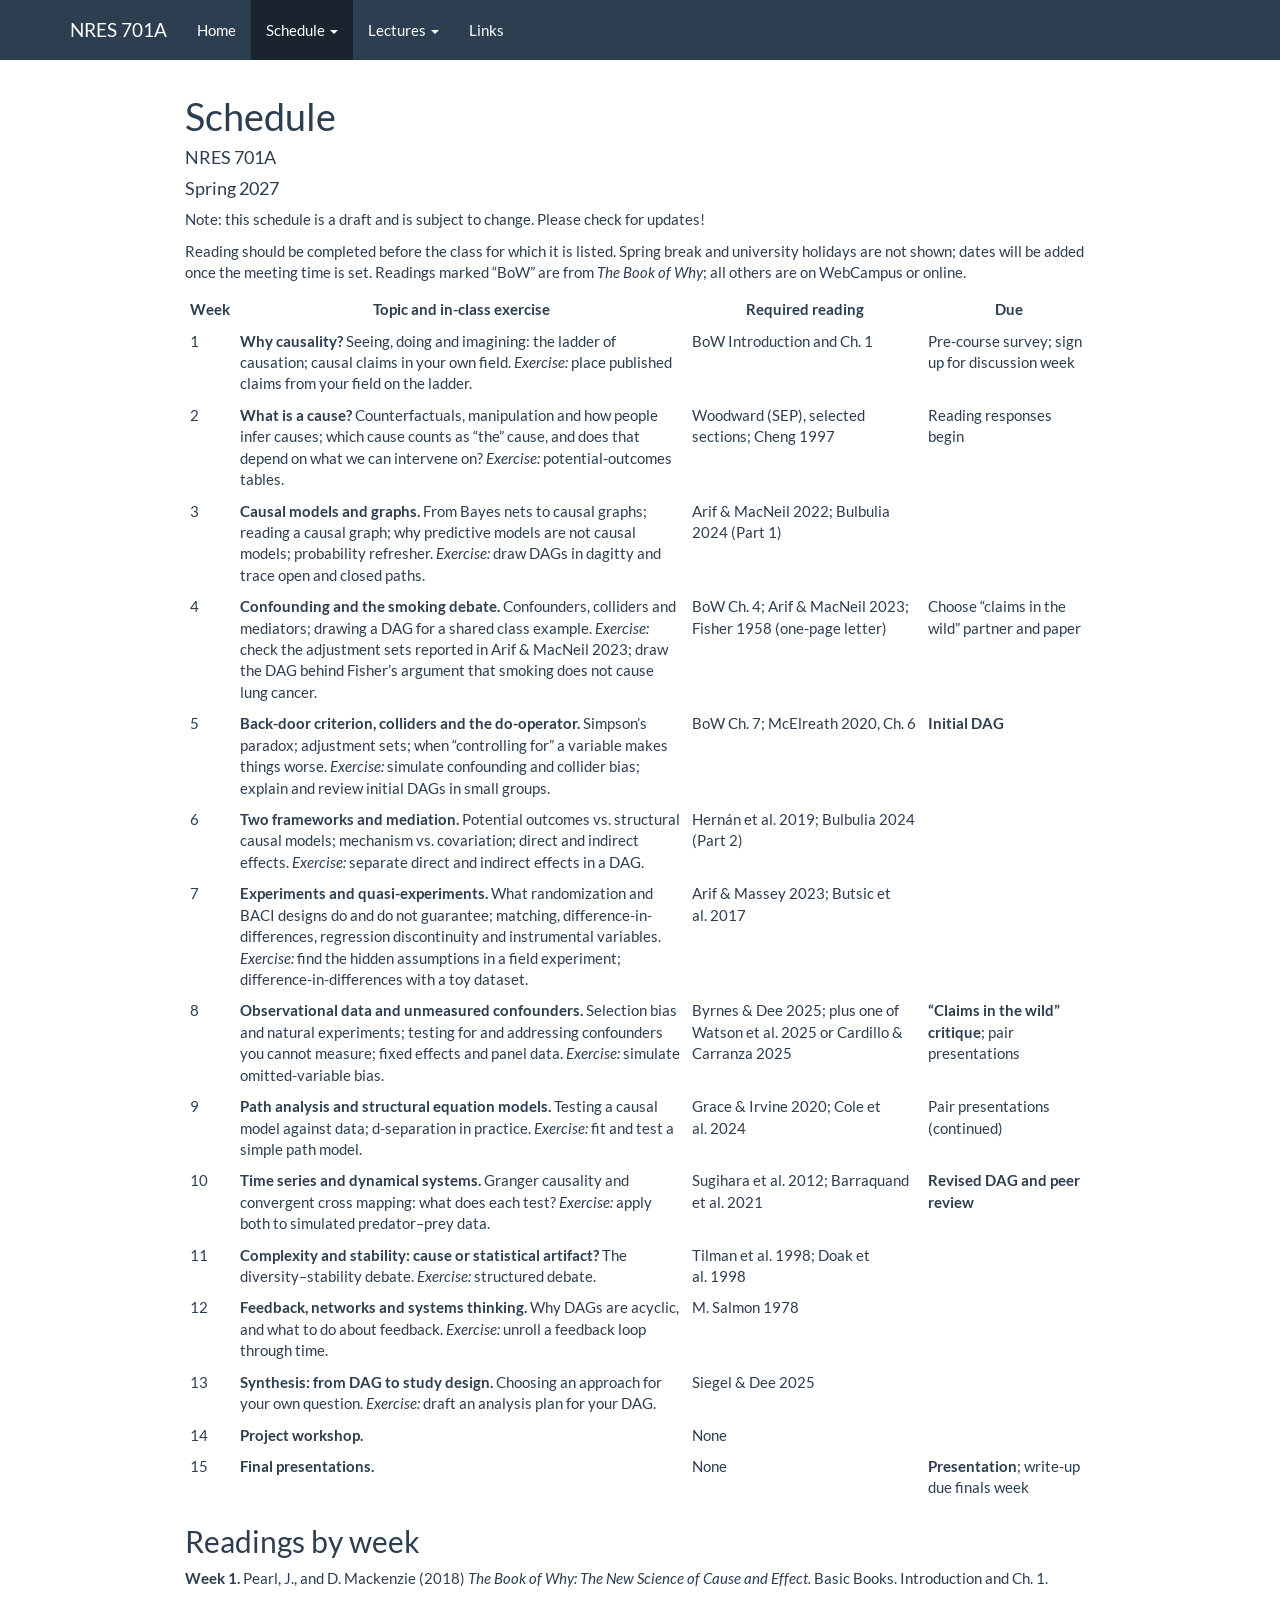
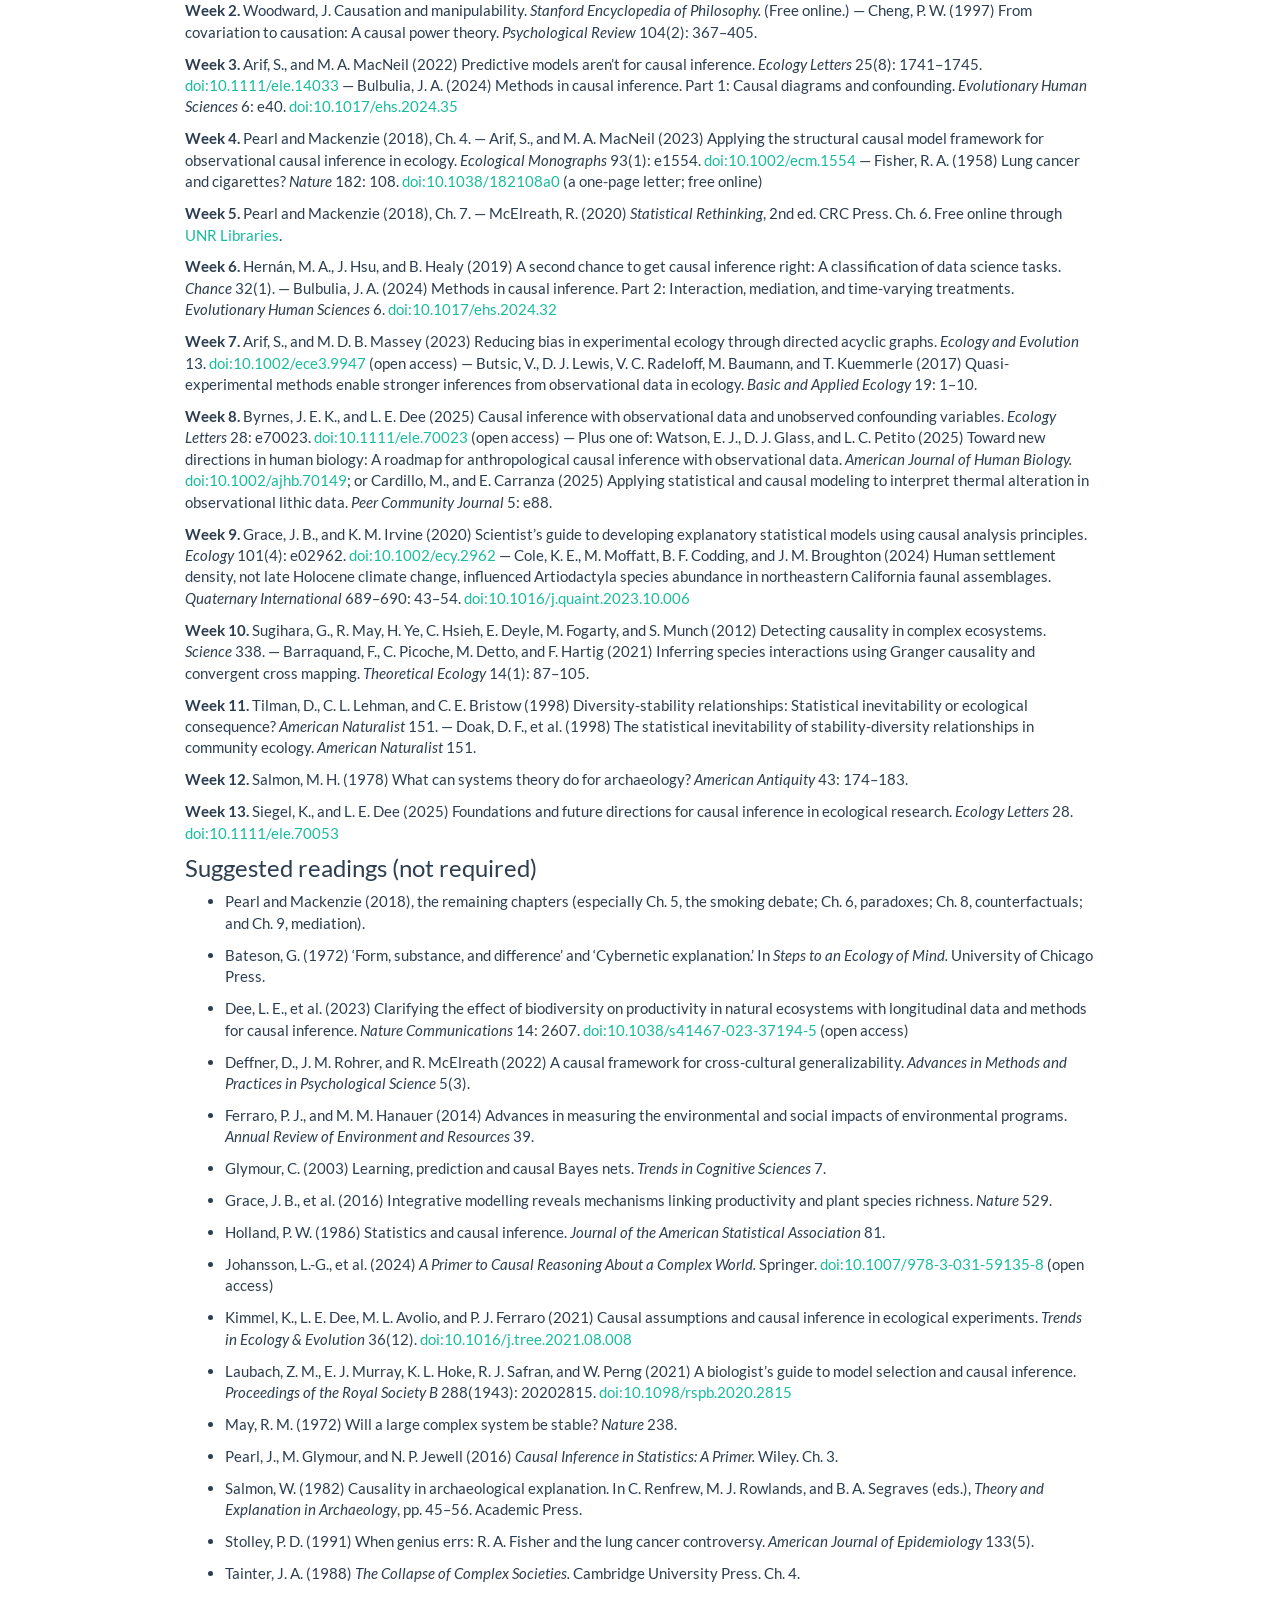
==== docs/schedule.html @ ac0d2785 "Add first version of the NRES 701A course website R Markdown site in docs/ modeled on NRES 746: syll" ====
<!DOCTYPE html>

<html>

<head>

<meta charset="utf-8" />
<meta name="generator" content="pandoc" />
<meta http-equiv="X-UA-Compatible" content="IE=EDGE" />


<meta name="author" content="NRES 701A" />


<title>Schedule</title>

<script src="site_libs/header-attrs-2.29/header-attrs.js"></script>
<script src="site_libs/jquery-3.6.0/jquery-3.6.0.min.js"></script>
<meta name="viewport" content="width=device-width, initial-scale=1" />
<link href="site_libs/bootstrap-3.3.5/css/flatly.min.css" rel="stylesheet" />
<script src="site_libs/bootstrap-3.3.5/js/bootstrap.min.js"></script>
<script src="site_libs/bootstrap-3.3.5/shim/html5shiv.min.js"></script>
<script src="site_libs/bootstrap-3.3.5/shim/respond.min.js"></script>
<style>h1 {font-size: 34px;}
       h1.title {font-size: 38px;}
       h2 {font-size: 30px;}
       h3 {font-size: 24px;}
       h4 {font-size: 18px;}
       h5 {font-size: 16px;}
       h6 {font-size: 12px;}
       code {color: inherit; background-color: rgba(0, 0, 0, 0.04);}
       pre:not([class]) { background-color: white }</style>
<script src="site_libs/navigation-1.1/tabsets.js"></script>
<link href="site_libs/highlightjs-9.12.0/default.css" rel="stylesheet" />
<script src="site_libs/highlightjs-9.12.0/highlight.js"></script>

<style type="text/css">
  code{white-space: pre-wrap;}
  span.smallcaps{font-variant: small-caps;}
  span.underline{text-decoration: underline;}
  div.column{display: inline-block; vertical-align: top; width: 50%;}
  div.hanging-indent{margin-left: 1.5em; text-indent: -1.5em;}
  ul.task-list{list-style: none;}
    </style>

<style type="text/css">code{white-space: pre;}</style>
<script type="text/javascript">
if (window.hljs) {
  hljs.configure({languages: []});
  hljs.initHighlightingOnLoad();
  if (document.readyState && document.readyState === "complete") {
    window.setTimeout(function() { hljs.initHighlighting(); }, 0);
  }
}
</script>






<link rel="stylesheet" href="styles.css" type="text/css" />



<style type = "text/css">
.main-container {
  max-width: 940px;
  margin-left: auto;
  margin-right: auto;
}
img {
  max-width:100%;
}
.tabbed-pane {
  padding-top: 12px;
}
.html-widget {
  margin-bottom: 20px;
}
button.code-folding-btn:focus {
  outline: none;
}
summary {
  display: list-item;
}
details > summary > p:only-child {
  display: inline;
}
pre code {
  padding: 0;
}
</style>


<style type="text/css">
.dropdown-submenu {
  position: relative;
}
.dropdown-submenu>.dropdown-menu {
  top: 0;
  left: 100%;
  margin-top: -6px;
  margin-left: -1px;
  border-radius: 0 6px 6px 6px;
}
.dropdown-submenu:hover>.dropdown-menu {
  display: block;
}
.dropdown-submenu>a:after {
  display: block;
  content: " ";
  float: right;
  width: 0;
  height: 0;
  border-color: transparent;
  border-style: solid;
  border-width: 5px 0 5px 5px;
  border-left-color: #cccccc;
  margin-top: 5px;
  margin-right: -10px;
}
.dropdown-submenu:hover>a:after {
  border-left-color: #adb5bd;
}
.dropdown-submenu.pull-left {
  float: none;
}
.dropdown-submenu.pull-left>.dropdown-menu {
  left: -100%;
  margin-left: 10px;
  border-radius: 6px 0 6px 6px;
}
</style>

<script type="text/javascript">
// manage active state of menu based on current page
$(document).ready(function () {
  // active menu anchor
  href = window.location.pathname
  href = href.substr(href.lastIndexOf('/') + 1)
  if (href === "")
    href = "index.html";
  var menuAnchor = $('a[href="' + href + '"]');

  // mark the anchor link active (and if it's in a dropdown, also mark that active)
  var dropdown = menuAnchor.closest('li.dropdown');
  if (window.bootstrap) { // Bootstrap 4+
    menuAnchor.addClass('active');
    dropdown.find('> .dropdown-toggle').addClass('active');
  } else { // Bootstrap 3
    menuAnchor.parent().addClass('active');
    dropdown.addClass('active');
  }

  // Navbar adjustments
  var navHeight = $(".navbar").first().height() + 15;
  var style = document.createElement('style');
  var pt = "padding-top: " + navHeight + "px; ";
  var mt = "margin-top: -" + navHeight + "px; ";
  var css = "";
  // offset scroll position for anchor links (for fixed navbar)
  for (var i = 1; i <= 6; i++) {
    css += ".section h" + i + "{ " + pt + mt + "}\n";
  }
  style.innerHTML = "body {" + pt + "padding-bottom: 40px; }\n" + css;
  document.head.appendChild(style);
});
</script>

<!-- tabsets -->

<style type="text/css">
.tabset-dropdown > .nav-tabs {
  display: inline-table;
  max-height: 500px;
  min-height: 44px;
  overflow-y: auto;
  border: 1px solid #ddd;
  border-radius: 4px;
}

.tabset-dropdown > .nav-tabs > li.active:before, .tabset-dropdown > .nav-tabs.nav-tabs-open:before {
  content: "\e259";
  font-family: 'Glyphicons Halflings';
  display: inline-block;
  padding: 10px;
  border-right: 1px solid #ddd;
}

.tabset-dropdown > .nav-tabs.nav-tabs-open > li.active:before {
  content: "\e258";
  font-family: 'Glyphicons Halflings';
  border: none;
}

.tabset-dropdown > .nav-tabs > li.active {
  display: block;
}

.tabset-dropdown > .nav-tabs > li > a,
.tabset-dropdown > .nav-tabs > li > a:focus,
.tabset-dropdown > .nav-tabs > li > a:hover {
  border: none;
  display: inline-block;
  border-radius: 4px;
  background-color: transparent;
}

.tabset-dropdown > .nav-tabs.nav-tabs-open > li {
  display: block;
  float: none;
}

.tabset-dropdown > .nav-tabs > li {
  display: none;
}
</style>

<!-- code folding -->




</head>

<body>


<div class="container-fluid main-container">




<div class="navbar navbar-default  navbar-fixed-top" role="navigation">
  <div class="container">
    <div class="navbar-header">
      <button type="button" class="navbar-toggle collapsed" data-toggle="collapse" data-bs-toggle="collapse" data-target="#navbar" data-bs-target="#navbar">
        <span class="icon-bar"></span>
        <span class="icon-bar"></span>
        <span class="icon-bar"></span>
      </button>
      <a class="navbar-brand" href="index.html">NRES 701A</a>
    </div>
    <div id="navbar" class="navbar-collapse collapse">
      <ul class="nav navbar-nav">
        <li>
  <a href="index.html">Home</a>
</li>
<li class="dropdown">
  <a href="#" class="dropdown-toggle" data-toggle="dropdown" role="button" data-bs-toggle="dropdown" aria-expanded="false">
    Schedule
     
    <span class="caret"></span>
  </a>
  <ul class="dropdown-menu" role="menu">
    <li>
      <a href="schedule.html">Course Schedule</a>
    </li>
    <li>
      <a href="Syllabus.pdf">Syllabus (PDF)</a>
    </li>
  </ul>
</li>
<li class="dropdown">
  <a href="#" class="dropdown-toggle" data-toggle="dropdown" role="button" data-bs-toggle="dropdown" aria-expanded="false">
    Lectures
     
    <span class="caret"></span>
  </a>
  <ul class="dropdown-menu" role="menu">
    <li>
      <a href="lectures.html#week1">Week 1: Why causality?</a>
    </li>
    <li>
      <a href="lectures.html#week2">Week 2: What is a cause?</a>
    </li>
    <li>
      <a href="lectures.html#week3">Week 3: Causal models and graphs</a>
    </li>
    <li>
      <a href="lectures.html#week4">Week 4: Confounding and the smoking debate</a>
    </li>
    <li>
      <a href="lectures.html#week5">Week 5: Back-door criterion, colliders and the do-operator</a>
    </li>
    <li>
      <a href="lectures.html#week6">Week 6: Two frameworks and mediation</a>
    </li>
    <li>
      <a href="lectures.html#week7">Week 7: Experiments and quasi-experiments</a>
    </li>
    <li>
      <a href="lectures.html#week8">Week 8: Observational data and unmeasured confounders</a>
    </li>
    <li>
      <a href="lectures.html#week9">Week 9: Path analysis and structural equation models</a>
    </li>
    <li>
      <a href="lectures.html#week10">Week 10: Time series and dynamical systems</a>
    </li>
    <li>
      <a href="lectures.html#week11">Week 11: Complexity and stability</a>
    </li>
    <li>
      <a href="lectures.html#week12">Week 12: Feedback, networks and systems thinking</a>
    </li>
    <li>
      <a href="lectures.html#week13">Week 13: Synthesis: from DAG to study design</a>
    </li>
  </ul>
</li>
<li>
  <a href="Links.html">Links</a>
</li>
      </ul>
      <ul class="nav navbar-nav navbar-right">
        
      </ul>
    </div><!--/.nav-collapse -->
  </div><!--/.container -->
</div><!--/.navbar -->

<div id="header">



<h1 class="title toc-ignore">Schedule</h1>
<h4 class="author">NRES 701A</h4>
<h4 class="date">Spring 2027</h4>

</div>


<!-- GENERATED by build_site.py from the syllabus. Do not edit by hand. -->
<p>Note: this schedule is a draft and is subject to change. Please check
for updates!</p>
<p>Reading should be completed before the class for which it is listed.
Spring break and university holidays are not shown; dates will be added
once the meeting time is set. Readings marked “BoW” are from <em>The
Book of Why</em>; all others are on WebCampus or online.</p>
<table>
<colgroup>
<col width="3%" />
<col width="50%" />
<col width="26%" />
<col width="19%" />
</colgroup>
<thead>
<tr class="header">
<th>Week</th>
<th>Topic and in-class exercise</th>
<th>Required reading</th>
<th>Due</th>
</tr>
</thead>
<tbody>
<tr class="odd">
<td>1</td>
<td><strong>Why causality?</strong> Seeing, doing and imagining: the
ladder of causation; causal claims in your own field. <em>Exercise:</em>
place published claims from your field on the ladder.</td>
<td>BoW Introduction and Ch. 1</td>
<td>Pre-course survey; sign up for discussion week</td>
</tr>
<tr class="even">
<td>2</td>
<td><strong>What is a cause?</strong> Counterfactuals, manipulation and
how people infer causes; which cause counts as “the” cause, and does
that depend on what we can intervene on? <em>Exercise:</em>
potential-outcomes tables.</td>
<td>Woodward (SEP), selected sections; Cheng 1997</td>
<td>Reading responses begin</td>
</tr>
<tr class="odd">
<td>3</td>
<td><strong>Causal models and graphs.</strong> From Bayes nets to causal
graphs; reading a causal graph; why predictive models are not causal
models; probability refresher. <em>Exercise:</em> draw DAGs in dagitty
and trace open and closed paths.</td>
<td>Arif &amp; MacNeil 2022; Bulbulia 2024 (Part 1)</td>
<td></td>
</tr>
<tr class="even">
<td>4</td>
<td><strong>Confounding and the smoking debate.</strong> Confounders,
colliders and mediators; drawing a DAG for a shared class example.
<em>Exercise:</em> check the adjustment sets reported in Arif &amp;
MacNeil 2023; draw the DAG behind Fisher’s argument that smoking does
not cause lung cancer.</td>
<td>BoW Ch. 4; Arif &amp; MacNeil 2023; Fisher 1958 (one-page
letter)</td>
<td>Choose “claims in the wild” partner and paper</td>
</tr>
<tr class="odd">
<td>5</td>
<td><strong>Back-door criterion, colliders and the do-operator.</strong>
Simpson’s paradox; adjustment sets; when “controlling for” a variable
makes things worse. <em>Exercise:</em> simulate confounding and collider
bias; explain and review initial DAGs in small groups.</td>
<td>BoW Ch. 7; McElreath 2020, Ch. 6</td>
<td><strong>Initial DAG</strong></td>
</tr>
<tr class="even">
<td>6</td>
<td><strong>Two frameworks and mediation.</strong> Potential outcomes
vs. structural causal models; mechanism vs. covariation; direct and
indirect effects. <em>Exercise:</em> separate direct and indirect
effects in a DAG.</td>
<td>Hernán et al. 2019; Bulbulia 2024 (Part 2)</td>
<td></td>
</tr>
<tr class="odd">
<td>7</td>
<td><strong>Experiments and quasi-experiments.</strong> What
randomization and BACI designs do and do not guarantee; matching,
difference-in-differences, regression discontinuity and instrumental
variables. <em>Exercise:</em> find the hidden assumptions in a field
experiment; difference-in-differences with a toy dataset.</td>
<td>Arif &amp; Massey 2023; Butsic et al. 2017</td>
<td></td>
</tr>
<tr class="even">
<td>8</td>
<td><strong>Observational data and unmeasured confounders.</strong>
Selection bias and natural experiments; testing for and addressing
confounders you cannot measure; fixed effects and panel data.
<em>Exercise:</em> simulate omitted-variable bias.</td>
<td>Byrnes &amp; Dee 2025; plus one of Watson et al. 2025 or Cardillo
&amp; Carranza 2025</td>
<td><strong>“Claims in the wild” critique</strong>; pair
presentations</td>
</tr>
<tr class="odd">
<td>9</td>
<td><strong>Path analysis and structural equation models.</strong>
Testing a causal model against data; d-separation in practice.
<em>Exercise:</em> fit and test a simple path model.</td>
<td>Grace &amp; Irvine 2020; Cole et al. 2024</td>
<td>Pair presentations (continued)</td>
</tr>
<tr class="even">
<td>10</td>
<td><strong>Time series and dynamical systems.</strong> Granger
causality and convergent cross mapping: what does each test?
<em>Exercise:</em> apply both to simulated predator–prey data.</td>
<td>Sugihara et al. 2012; Barraquand et al. 2021</td>
<td><strong>Revised DAG and peer review</strong></td>
</tr>
<tr class="odd">
<td>11</td>
<td><strong>Complexity and stability: cause or statistical
artifact?</strong> The diversity–stability debate. <em>Exercise:</em>
structured debate.</td>
<td>Tilman et al. 1998; Doak et al. 1998</td>
<td></td>
</tr>
<tr class="even">
<td>12</td>
<td><strong>Feedback, networks and systems thinking.</strong> Why DAGs
are acyclic, and what to do about feedback. <em>Exercise:</em> unroll a
feedback loop through time.</td>
<td>M. Salmon 1978</td>
<td></td>
</tr>
<tr class="odd">
<td>13</td>
<td><strong>Synthesis: from DAG to study design.</strong> Choosing an
approach for your own question. <em>Exercise:</em> draft an analysis
plan for your DAG.</td>
<td>Siegel &amp; Dee 2025</td>
<td></td>
</tr>
<tr class="even">
<td>14</td>
<td><strong>Project workshop.</strong></td>
<td>None</td>
<td></td>
</tr>
<tr class="odd">
<td>15</td>
<td><strong>Final presentations.</strong></td>
<td>None</td>
<td><strong>Presentation</strong>; write-up due finals week</td>
</tr>
</tbody>
</table>
<div id="readings-by-week" class="section level2">
<h2>Readings by week</h2>
<p><strong>Week 1.</strong> Pearl, J., and D. Mackenzie (2018) <em>The
Book of Why: The New Science of Cause and Effect.</em> Basic Books.
Introduction and Ch. 1.</p>
<p><strong>Week 2.</strong> Woodward, J. Causation and manipulability.
<em>Stanford Encyclopedia of Philosophy.</em> (Free online.) — Cheng, P.
W. (1997) From covariation to causation: A causal power theory.
<em>Psychological Review</em> 104(2): 367–405.</p>
<p><strong>Week 3.</strong> Arif, S., and M. A. MacNeil (2022)
Predictive models aren’t for causal inference. <em>Ecology Letters</em>
25(8): 1741–1745. <a href="doi:10.1111/ele.14033"
class="uri">doi:10.1111/ele.14033</a> — Bulbulia, J. A. (2024) Methods
in causal inference. Part 1: Causal diagrams and confounding.
<em>Evolutionary Human Sciences</em> 6: e40. <a
href="doi:10.1017/ehs.2024.35"
class="uri">doi:10.1017/ehs.2024.35</a></p>
<p><strong>Week 4.</strong> Pearl and Mackenzie (2018), Ch. 4. — Arif,
S., and M. A. MacNeil (2023) Applying the structural causal model
framework for observational causal inference in ecology. <em>Ecological
Monographs</em> 93(1): e1554. <a href="doi:10.1002/ecm.1554"
class="uri">doi:10.1002/ecm.1554</a> — Fisher, R. A. (1958) Lung cancer
and cigarettes? <em>Nature</em> 182: 108. <a href="doi:10.1038/182108a0"
class="uri">doi:10.1038/182108a0</a> (a one-page letter; free
online)</p>
<p><strong>Week 5.</strong> Pearl and Mackenzie (2018), Ch. 7. —
McElreath, R. (2020) <em>Statistical Rethinking</em>, 2nd ed. CRC Press.
Ch. 6. Free online through <a
href="https://unr.primo.exlibrisgroup.com/permalink/01UNR_INST/tbu023/cdi_informaworld_taylorfrancisbooks_10_1201_9780429029608_6_version2">UNR
Libraries</a>.</p>
<p><strong>Week 6.</strong> Hernán, M. A., J. Hsu, and B. Healy (2019) A
second chance to get causal inference right: A classification of data
science tasks. <em>Chance</em> 32(1). — Bulbulia, J. A. (2024) Methods
in causal inference. Part 2: Interaction, mediation, and time-varying
treatments. <em>Evolutionary Human Sciences</em> 6. <a
href="doi:10.1017/ehs.2024.32"
class="uri">doi:10.1017/ehs.2024.32</a></p>
<p><strong>Week 7.</strong> Arif, S., and M. D. B. Massey (2023)
Reducing bias in experimental ecology through directed acyclic graphs.
<em>Ecology and Evolution</em> 13. <a href="doi:10.1002/ece3.9947"
class="uri">doi:10.1002/ece3.9947</a> (open access) — Butsic, V., D. J.
Lewis, V. C. Radeloff, M. Baumann, and T. Kuemmerle (2017)
Quasi-experimental methods enable stronger inferences from observational
data in ecology. <em>Basic and Applied Ecology</em> 19: 1–10.</p>
<p><strong>Week 8.</strong> Byrnes, J. E. K., and L. E. Dee (2025)
Causal inference with observational data and unobserved confounding
variables. <em>Ecology Letters</em> 28: e70023. <a
href="doi:10.1111/ele.70023" class="uri">doi:10.1111/ele.70023</a> (open
access) — Plus one of: Watson, E. J., D. J. Glass, and L. C. Petito
(2025) Toward new directions in human biology: A roadmap for
anthropological causal inference with observational data. <em>American
Journal of Human Biology.</em> <a href="doi:10.1002/ajhb.70149"
class="uri">doi:10.1002/ajhb.70149</a>; or Cardillo, M., and E. Carranza
(2025) Applying statistical and causal modeling to interpret thermal
alteration in observational lithic data. <em>Peer Community Journal</em>
5: e88.</p>
<p><strong>Week 9.</strong> Grace, J. B., and K. M. Irvine (2020)
Scientist’s guide to developing explanatory statistical models using
causal analysis principles. <em>Ecology</em> 101(4): e02962. <a
href="doi:10.1002/ecy.2962" class="uri">doi:10.1002/ecy.2962</a> — Cole,
K. E., M. Moffatt, B. F. Codding, and J. M. Broughton (2024) Human
settlement density, not late Holocene climate change, influenced
Artiodactyla species abundance in northeastern California faunal
assemblages. <em>Quaternary International</em> 689–690: 43–54. <a
href="doi:10.1016/j.quaint.2023.10.006"
class="uri">doi:10.1016/j.quaint.2023.10.006</a></p>
<p><strong>Week 10.</strong> Sugihara, G., R. May, H. Ye, C. Hsieh, E.
Deyle, M. Fogarty, and S. Munch (2012) Detecting causality in complex
ecosystems. <em>Science</em> 338. — Barraquand, F., C. Picoche, M.
Detto, and F. Hartig (2021) Inferring species interactions using Granger
causality and convergent cross mapping. <em>Theoretical Ecology</em>
14(1): 87–105.</p>
<p><strong>Week 11.</strong> Tilman, D., C. L. Lehman, and C. E. Bristow
(1998) Diversity-stability relationships: Statistical inevitability or
ecological consequence? <em>American Naturalist</em> 151. — Doak, D. F.,
et al. (1998) The statistical inevitability of stability-diversity
relationships in community ecology. <em>American Naturalist</em>
151.</p>
<p><strong>Week 12.</strong> Salmon, M. H. (1978) What can systems
theory do for archaeology? <em>American Antiquity</em> 43: 174–183.</p>
<p><strong>Week 13.</strong> Siegel, K., and L. E. Dee (2025)
Foundations and future directions for causal inference in ecological
research. <em>Ecology Letters</em> 28. <a href="doi:10.1111/ele.70053"
class="uri">doi:10.1111/ele.70053</a></p>
<div id="suggested-readings-not-required" class="section level3">
<h3>Suggested readings (not required)</h3>
<ul>
<li><p>Pearl and Mackenzie (2018), the remaining chapters (especially
Ch. 5, the smoking debate; Ch. 6, paradoxes; Ch. 8, counterfactuals; and
Ch. 9, mediation).</p></li>
<li><p>Bateson, G. (1972) ‘Form, substance, and difference’ and
‘Cybernetic explanation.’ In <em>Steps to an Ecology of Mind.</em>
University of Chicago Press.</p></li>
<li><p>Dee, L. E., et al. (2023) Clarifying the effect of biodiversity
on productivity in natural ecosystems with longitudinal data and methods
for causal inference. <em>Nature Communications</em> 14: 2607. <a
href="doi:10.1038/s41467-023-37194-5"
class="uri">doi:10.1038/s41467-023-37194-5</a> (open access)</p></li>
<li><p>Deffner, D., J. M. Rohrer, and R. McElreath (2022) A causal
framework for cross-cultural generalizability. <em>Advances in Methods
and Practices in Psychological Science</em> 5(3).</p></li>
<li><p>Ferraro, P. J., and M. M. Hanauer (2014) Advances in measuring
the environmental and social impacts of environmental programs.
<em>Annual Review of Environment and Resources</em> 39.</p></li>
<li><p>Glymour, C. (2003) Learning, prediction and causal Bayes nets.
<em>Trends in Cognitive Sciences</em> 7.</p></li>
<li><p>Grace, J. B., et al. (2016) Integrative modelling reveals
mechanisms linking productivity and plant species richness.
<em>Nature</em> 529.</p></li>
<li><p>Holland, P. W. (1986) Statistics and causal inference.
<em>Journal of the American Statistical Association</em> 81.</p></li>
<li><p>Johansson, L.-G., et al. (2024) <em>A Primer to Causal Reasoning
About a Complex World.</em> Springer. <a
href="doi:10.1007/978-3-031-59135-8"
class="uri">doi:10.1007/978-3-031-59135-8</a> (open access)</p></li>
<li><p>Kimmel, K., L. E. Dee, M. L. Avolio, and P. J. Ferraro (2021)
Causal assumptions and causal inference in ecological experiments.
<em>Trends in Ecology &amp; Evolution</em> 36(12). <a
href="doi:10.1016/j.tree.2021.08.008"
class="uri">doi:10.1016/j.tree.2021.08.008</a></p></li>
<li><p>Laubach, Z. M., E. J. Murray, K. L. Hoke, R. J. Safran, and W.
Perng (2021) A biologist’s guide to model selection and causal
inference. <em>Proceedings of the Royal Society B</em> 288(1943):
20202815. <a href="doi:10.1098/rspb.2020.2815"
class="uri">doi:10.1098/rspb.2020.2815</a></p></li>
<li><p>May, R. M. (1972) Will a large complex system be stable?
<em>Nature</em> 238.</p></li>
<li><p>Pearl, J., M. Glymour, and N. P. Jewell (2016) <em>Causal
Inference in Statistics: A Primer.</em> Wiley. Ch. 3.</p></li>
<li><p>Salmon, W. (1982) Causality in archaeological explanation. In C.
Renfrew, M. J. Rowlands, and B. A. Segraves (eds.), <em>Theory and
Explanation in Archaeology</em>, pp. 45–56. Academic Press.</p></li>
<li><p>Stolley, P. D. (1991) When genius errs: R. A. Fisher and the lung
cancer controversy. <em>American Journal of Epidemiology</em>
133(5).</p></li>
<li><p>Tainter, J. A. (1988) <em>The Collapse of Complex Societies.</em>
Cambridge University Press. Ch. 4.</p></li>
</ul>
</div>
</div>




</div>

<script>

// add bootstrap table styles to pandoc tables
function bootstrapStylePandocTables() {
  $('tr.odd').parent('tbody').parent('table').addClass('table table-condensed');
}
$(document).ready(function () {
  bootstrapStylePandocTables();
});


</script>

<!-- tabsets -->

<script>
$(document).ready(function () {
  window.buildTabsets("TOC");
});

$(document).ready(function () {
  $('.tabset-dropdown > .nav-tabs > li').click(function () {
    $(this).parent().toggleClass('nav-tabs-open');
  });
});
</script>

<!-- code folding -->


<!-- dynamically load mathjax for compatibility with self-contained -->
<script>
  (function () {
    var script = document.createElement("script");
    script.type = "text/javascript";
    script.src  = "https://mathjax.rstudio.com/latest/MathJax.js?config=TeX-AMS-MML_HTMLorMML";
    document.getElementsByTagName("head")[0].appendChild(script);
  })();
</script>

</body>
</html>
---- docs/site_libs/bootstrap-3.3.5/css/flatly.min.css ----
@font-face {
  font-family: 'Lato';
  font-style: normal;
  font-weight: 400;
  src: url(fonts/Lato.ttf) format('truetype');
}
@font-face {
  font-family: 'Lato';
  font-style: normal;
  font-weight: 700;
  src: url(fonts/LatoBold.ttf) format('truetype');
}
@font-face {
  font-family: 'Lato';
  font-style: italic;
  font-weight: 400;
  src: url(fonts/LatoItalic.ttf) format('truetype');
}

/*!
 * bootswatch v3.3.6
 * Homepage: http://bootswatch.com
 * Copyright 2012-2015 Thomas Park
 * Licensed under MIT
 * Based on Bootstrap
*//*!
 * Bootstrap v3.3.6 (http://getbootstrap.com)
 * Copyright 2011-2015 Twitter, Inc.
 * Licensed under MIT (https://github.com/twbs/bootstrap/blob/master/LICENSE)
 *//*! normalize.css v3.0.3 | MIT License | github.com/necolas/normalize.css */html{font-family:sans-serif;-ms-text-size-adjust:100%;-webkit-text-size-adjust:100%}body{margin:0}article,aside,details,figcaption,figure,footer,header,hgroup,main,menu,nav,section,summary{display:block}audio,canvas,progress,video{display:inline-block;vertical-align:baseline}audio:not([controls]){display:none;height:0}[hidden],template{display:none}a{background-color:transparent}a:active,a:hover{outline:0}abbr[title]{border-bottom:1px dotted}b,strong{font-weight:bold}dfn{font-style:italic}h1{font-size:2em;margin:0.67em 0}mark{background:#ff0;color:#000}small{font-size:80%}sub,sup{font-size:75%;line-height:0;position:relative;vertical-align:baseline}sup{top:-0.5em}sub{bottom:-0.25em}img{border:0}svg:not(:root){overflow:hidden}figure{margin:1em 40px}hr{-webkit-box-sizing:content-box;-moz-box-sizing:content-box;box-sizing:content-box;height:0}pre{overflow:auto}code,kbd,pre,samp{font-family:monospace, monospace;font-size:1em}button,input,optgroup,select,textarea{color:inherit;font:inherit;margin:0}button{overflow:visible}button,select{text-transform:none}button,html input[type="button"],input[type="reset"],input[type="submit"]{-webkit-appearance:button;cursor:pointer}button[disabled],html input[disabled]{cursor:default}button::-moz-focus-inner,input::-moz-focus-inner{border:0;padding:0}input{line-height:normal}input[type="checkbox"],input[type="radio"]{-webkit-box-sizing:border-box;-moz-box-sizing:border-box;box-sizing:border-box;padding:0}input[type="number"]::-webkit-inner-spin-button,input[type="number"]::-webkit-outer-spin-button{height:auto}input[type="search"]{-webkit-appearance:textfield;-webkit-box-sizing:content-box;-moz-box-sizing:content-box;box-sizing:content-box}input[type="search"]::-webkit-search-cancel-button,input[type="search"]::-webkit-search-decoration{-webkit-appearance:none}fieldset{border:1px solid #c0c0c0;margin:0 2px;padding:0.35em 0.625em 0.75em}legend{border:0;padding:0}textarea{overflow:auto}optgroup{font-weight:bold}table{border-collapse:collapse;border-spacing:0}td,th{padding:0}/*! Source: https://github.com/h5bp/html5-boilerplate/blob/master/src/css/main.css */@media print{*,*:before,*:after{background:transparent !important;color:#000 !important;-webkit-box-shadow:none !important;box-shadow:none !important;text-shadow:none !important}a,a:visited{text-decoration:underline}a[href]:after{content:" (" attr(href) ")"}abbr[title]:after{content:" (" attr(title) ")"}a[href^="#"]:after,a[href^="javascript:"]:after{content:""}pre,blockquote{border:1px solid #999;page-break-inside:avoid}thead{display:table-header-group}tr,img{page-break-inside:avoid}img{max-width:100% !important}p,h2,h3{orphans:3;widows:3}h2,h3{page-break-after:avoid}.navbar{display:none}.btn>.caret,.dropup>.btn>.caret{border-top-color:#000 !important}.label{border:1px solid #000}.table{border-collapse:collapse !important}.table td,.table th{background-color:#fff !important}.table-bordered th,.table-bordered td{border:1px solid #ddd !important}}@font-face{font-family:'Glyphicons Halflings';src:url('../fonts/glyphicons-halflings-regular.eot');src:url('../fonts/glyphicons-halflings-regular.eot?#iefix') format('embedded-opentype'),url('../fonts/glyphicons-halflings-regular.woff') format('woff'),url('../fonts/glyphicons-halflings-regular.ttf') format('truetype'),url('../fonts/glyphicons-halflings-regular.svg#glyphicons_halflingsregular') format('svg')}.glyphicon{position:relative;top:1px;display:inline-block;font-family:'Glyphicons Halflings';font-style:normal;font-weight:normal;line-height:1;-webkit-font-smoothing:antialiased;-moz-osx-font-smoothing:grayscale}.glyphicon-asterisk:before{content:"\002a"}.glyphicon-plus:before{content:"\002b"}.glyphicon-euro:before,.glyphicon-eur:before{content:"\20ac"}.glyphicon-minus:before{content:"\2212"}.glyphicon-cloud:before{content:"\2601"}.glyphicon-envelope:before{content:"\2709"}.glyphicon-pencil:before{content:"\270f"}.glyphicon-glass:before{content:"\e001"}.glyphicon-music:before{content:"\e002"}.glyphicon-search:before{content:"\e003"}.glyphicon-heart:before{content:"\e005"}.glyphicon-star:before{content:"\e006"}.glyphicon-star-empty:before{content:"\e007"}.glyphicon-user:before{content:"\e008"}.glyphicon-film:before{content:"\e009"}.glyphicon-th-large:before{content:"\e010"}.glyphicon-th:before{content:"\e011"}.glyphicon-th-list:before{content:"\e012"}.glyphicon-ok:before{content:"\e013"}.glyphicon-remove:before{content:"\e014"}.glyphicon-zoom-in:before{content:"\e015"}.glyphicon-zoom-out:before{content:"\e016"}.glyphicon-off:before{content:"\e017"}.glyphicon-signal:before{content:"\e018"}.glyphicon-cog:before{content:"\e019"}.glyphicon-trash:before{content:"\e020"}.glyphicon-home:before{content:"\e021"}.glyphicon-file:before{content:"\e022"}.glyphicon-time:before{content:"\e023"}.glyphicon-road:before{content:"\e024"}.glyphicon-download-alt:before{content:"\e025"}.glyphicon-download:before{content:"\e026"}.glyphicon-upload:before{content:"\e027"}.glyphicon-inbox:before{content:"\e028"}.glyphicon-play-circle:before{content:"\e029"}.glyphicon-repeat:before{content:"\e030"}.glyphicon-refresh:before{content:"\e031"}.glyphicon-list-alt:before{content:"\e032"}.glyphicon-lock:before{content:"\e033"}.glyphicon-flag:before{content:"\e034"}.glyphicon-headphones:before{content:"\e035"}.glyphicon-volume-off:before{content:"\e036"}.glyphicon-volume-down:before{content:"\e037"}.glyphicon-volume-up:before{content:"\e038"}.glyphicon-qrcode:before{content:"\e039"}.glyphicon-barcode:before{content:"\e040"}.glyphicon-tag:before{content:"\e041"}.glyphicon-tags:before{content:"\e042"}.glyphicon-book:before{content:"\e043"}.glyphicon-bookmark:before{content:"\e044"}.glyphicon-print:before{content:"\e045"}.glyphicon-camera:before{content:"\e046"}.glyphicon-font:before{content:"\e047"}.glyphicon-bold:before{content:"\e048"}.glyphicon-italic:before{content:"\e049"}.glyphicon-text-height:before{content:"\e050"}.glyphicon-text-width:before{content:"\e051"}.glyphicon-align-left:before{content:"\e052"}.glyphicon-align-center:before{content:"\e053"}.glyphicon-align-right:before{content:"\e054"}.glyphicon-align-justify:before{content:"\e055"}.glyphicon-list:before{content:"\e056"}.glyphicon-indent-left:before{content:"\e057"}.glyphicon-indent-right:before{content:"\e058"}.glyphicon-facetime-video:before{content:"\e059"}.glyphicon-picture:before{content:"\e060"}.glyphicon-map-marker:before{content:"\e062"}.glyphicon-adjust:before{content:"\e063"}.glyphicon-tint:before{content:"\e064"}.glyphicon-edit:before{content:"\e065"}.glyphicon-share:before{content:"\e066"}.glyphicon-check:before{content:"\e067"}.glyphicon-move:before{content:"\e068"}.glyphicon-step-backward:before{content:"\e069"}.glyphicon-fast-backward:before{content:"\e070"}.glyphicon-backward:before{content:"\e071"}.glyphicon-play:before{content:"\e072"}.glyphicon-pause:before{content:"\e073"}.glyphicon-stop:before{content:"\e074"}.glyphicon-forward:before{content:"\e075"}.glyphicon-fast-forward:before{content:"\e076"}.glyphicon-step-forward:before{content:"\e077"}.glyphicon-eject:before{content:"\e078"}.glyphicon-chevron-left:before{content:"\e079"}.glyphicon-chevron-right:before{content:"\e080"}.glyphicon-plus-sign:before{content:"\e081"}.glyphicon-minus-sign:before{content:"\e082"}.glyphicon-remove-sign:before{content:"\e083"}.glyphicon-ok-sign:before{content:"\e084"}.glyphicon-question-sign:before{content:"\e085"}.glyphicon-info-sign:before{content:"\e086"}.glyphicon-screenshot:before{content:"\e087"}.glyphicon-remove-circle:before{content:"\e088"}.glyphicon-ok-circle:before{content:"\e089"}.glyphicon-ban-circle:before{content:"\e090"}.glyphicon-arrow-left:before{content:"\e091"}.glyphicon-arrow-right:before{content:"\e092"}.glyphicon-arrow-up:before{content:"\e093"}.glyphicon-arrow-down:before{content:"\e094"}.glyphicon-share-alt:before{content:"\e095"}.glyphicon-resize-full:before{content:"\e096"}.glyphicon-resize-small:before{content:"\e097"}.glyphicon-exclamation-sign:before{content:"\e101"}.glyphicon-gift:before{content:"\e102"}.glyphicon-leaf:before{content:"\e103"}.glyphicon-fire:before{content:"\e104"}.glyphicon-eye-open:before{content:"\e105"}.glyphicon-eye-close:before{content:"\e106"}.glyphicon-warning-sign:before{content:"\e107"}.glyphicon-plane:before{content:"\e108"}.glyphicon-calendar:before{content:"\e109"}.glyphicon-random:before{content:"\e110"}.glyphicon-comment:before{content:"\e111"}.glyphicon-magnet:before{content:"\e112"}.glyphicon-chevron-up:before{content:"\e113"}.glyphicon-chevron-down:before{content:"\e114"}.glyphicon-retweet:before{content:"\e115"}.glyphicon-shopping-cart:before{content:"\e116"}.glyphicon-folder-close:before{content:"\e117"}.glyphicon-folder-open:before{content:"\e118"}.glyphicon-resize-vertical:before{content:"\e119"}.glyphicon-resize-horizontal:before{content:"\e120"}.glyphicon-hdd:before{content:"\e121"}.glyphicon-bullhorn:before{content:"\e122"}.glyphicon-bell:before{content:"\e123"}.glyphicon-certificate:before{content:"\e124"}.glyphicon-thumbs-up:before{content:"\e125"}.glyphicon-thumbs-down:before{content:"\e126"}.glyphicon-hand-right:before{content:"\e127"}.glyphicon-hand-left:before{content:"\e128"}.glyphicon-hand-up:before{content:"\e129"}.glyphicon-hand-down:before{content:"\e130"}.glyphicon-circle-arrow-right:before{content:"\e131"}.glyphicon-circle-arrow-left:before{content:"\e132"}.glyphicon-circle-arrow-up:before{content:"\e133"}.glyphicon-circle-arrow-down:before{content:"\e134"}.glyphicon-globe:before{content:"\e135"}.glyphicon-wrench:before{content:"\e136"}.glyphicon-tasks:before{content:"\e137"}.glyphicon-filter:before{content:"\e138"}.glyphicon-briefcase:before{content:"\e139"}.glyphicon-fullscreen:before{content:"\e140"}.glyphicon-dashboard:before{content:"\e141"}.glyphicon-paperclip:before{content:"\e142"}.glyphicon-heart-empty:before{content:"\e143"}.glyphicon-link:before{content:"\e144"}.glyphicon-phone:before{content:"\e145"}.glyphicon-pushpin:before{content:"\e146"}.glyphicon-usd:before{content:"\e148"}.glyphicon-gbp:before{content:"\e149"}.glyphicon-sort:before{content:"\e150"}.glyphicon-sort-by-alphabet:before{content:"\e151"}.glyphicon-sort-by-alphabet-alt:before{content:"\e152"}.glyphicon-sort-by-order:before{content:"\e153"}.glyphicon-sort-by-order-alt:before{content:"\e154"}.glyphicon-sort-by-attributes:before{content:"\e155"}.glyphicon-sort-by-attributes-alt:before{content:"\e156"}.glyphicon-unchecked:before{content:"\e157"}.glyphicon-expand:before{content:"\e158"}.glyphicon-collapse-down:before{content:"\e159"}.glyphicon-collapse-up:before{content:"\e160"}.glyphicon-log-in:before{content:"\e161"}.glyphicon-flash:before{content:"\e162"}.glyphicon-log-out:before{content:"\e163"}.glyphicon-new-window:before{content:"\e164"}.glyphicon-record:before{content:"\e165"}.glyphicon-save:before{content:"\e166"}.glyphicon-open:before{content:"\e167"}.glyphicon-saved:before{content:"\e168"}.glyphicon-import:before{content:"\e169"}.glyphicon-export:before{content:"\e170"}.glyphicon-send:before{content:"\e171"}.glyphicon-floppy-disk:before{content:"\e172"}.glyphicon-floppy-saved:before{content:"\e173"}.glyphicon-floppy-remove:before{content:"\e174"}.glyphicon-floppy-save:before{content:"\e175"}.glyphicon-floppy-open:before{content:"\e176"}.glyphicon-credit-card:before{content:"\e177"}.glyphicon-transfer:before{content:"\e178"}.glyphicon-cutlery:before{content:"\e179"}.glyphicon-header:before{content:"\e180"}.glyphicon-compressed:before{content:"\e181"}.glyphicon-earphone:before{content:"\e182"}.glyphicon-phone-alt:before{content:"\e183"}.glyphicon-tower:before{content:"\e184"}.glyphicon-stats:before{content:"\e185"}.glyphicon-sd-video:before{content:"\e186"}.glyphicon-hd-video:before{content:"\e187"}.glyphicon-subtitles:before{content:"\e188"}.glyphicon-sound-stereo:before{content:"\e189"}.glyphicon-sound-dolby:before{content:"\e190"}.glyphicon-sound-5-1:before{content:"\e191"}.glyphicon-sound-6-1:before{content:"\e192"}.glyphicon-sound-7-1:before{content:"\e193"}.glyphicon-copyright-mark:before{content:"\e194"}.glyphicon-registration-mark:before{content:"\e195"}.glyphicon-cloud-download:before{content:"\e197"}.glyphicon-cloud-upload:before{content:"\e198"}.glyphicon-tree-conifer:before{content:"\e199"}.glyphicon-tree-deciduous:before{content:"\e200"}.glyphicon-cd:before{content:"\e201"}.glyphicon-save-file:before{content:"\e202"}.glyphicon-open-file:before{content:"\e203"}.glyphicon-level-up:before{content:"\e204"}.glyphicon-copy:before{content:"\e205"}.glyphicon-paste:before{content:"\e206"}.glyphicon-alert:before{content:"\e209"}.glyphicon-equalizer:before{content:"\e210"}.glyphicon-king:before{content:"\e211"}.glyphicon-queen:before{content:"\e212"}.glyphicon-pawn:before{content:"\e213"}.glyphicon-bishop:before{content:"\e214"}.glyphicon-knight:before{content:"\e215"}.glyphicon-baby-formula:before{content:"\e216"}.glyphicon-tent:before{content:"\26fa"}.glyphicon-blackboard:before{content:"\e218"}.glyphicon-bed:before{content:"\e219"}.glyphicon-apple:before{content:"\f8ff"}.glyphicon-erase:before{content:"\e221"}.glyphicon-hourglass:before{content:"\231b"}.glyphicon-lamp:before{content:"\e223"}.glyphicon-duplicate:before{content:"\e224"}.glyphicon-piggy-bank:before{content:"\e225"}.glyphicon-scissors:before{content:"\e226"}.glyphicon-bitcoin:before{content:"\e227"}.glyphicon-btc:before{content:"\e227"}.glyphicon-xbt:before{content:"\e227"}.glyphicon-yen:before{content:"\00a5"}.glyphicon-jpy:before{content:"\00a5"}.glyphicon-ruble:before{content:"\20bd"}.glyphicon-rub:before{content:"\20bd"}.glyphicon-scale:before{content:"\e230"}.glyphicon-ice-lolly:before{content:"\e231"}.glyphicon-ice-lolly-tasted:before{content:"\e232"}.glyphicon-education:before{content:"\e233"}.glyphicon-option-horizontal:before{content:"\e234"}.glyphicon-option-vertical:before{content:"\e235"}.glyphicon-menu-hamburger:before{content:"\e236"}.glyphicon-modal-window:before{content:"\e237"}.glyphicon-oil:before{content:"\e238"}.glyphicon-grain:before{content:"\e239"}.glyphicon-sunglasses:before{content:"\e240"}.glyphicon-text-size:before{content:"\e241"}.glyphicon-text-color:before{content:"\e242"}.glyphicon-text-background:before{content:"\e243"}.glyphicon-object-align-top:before{content:"\e244"}.glyphicon-object-align-bottom:before{content:"\e245"}.glyphicon-object-align-horizontal:before{content:"\e246"}.glyphicon-object-align-left:before{content:"\e247"}.glyphicon-object-align-vertical:before{content:"\e248"}.glyphicon-object-align-right:before{content:"\e249"}.glyphicon-triangle-right:before{content:"\e250"}.glyphicon-triangle-left:before{content:"\e251"}.glyphicon-triangle-bottom:before{content:"\e252"}.glyphicon-triangle-top:before{content:"\e253"}.glyphicon-console:before{content:"\e254"}.glyphicon-superscript:before{content:"\e255"}.glyphicon-subscript:before{content:"\e256"}.glyphicon-menu-left:before{content:"\e257"}.glyphicon-menu-right:before{content:"\e258"}.glyphicon-menu-down:before{content:"\e259"}.glyphicon-menu-up:before{content:"\e260"}*{-webkit-box-sizing:border-box;-moz-box-sizing:border-box;box-sizing:border-box}*:before,*:after{-webkit-box-sizing:border-box;-moz-box-sizing:border-box;box-sizing:border-box}html{font-size:10px;-webkit-tap-highlight-color:rgba(0,0,0,0)}body{font-family:"Lato","Helvetica Neue",Helvetica,Arial,sans-serif;font-size:15px;line-height:1.42857143;color:#2c3e50;background-color:#ffffff}input,button,select,textarea{font-family:inherit;font-size:inherit;line-height:inherit}a{color:#18bc9c;text-decoration:none}a:hover,a:focus{color:#18bc9c;text-decoration:underline}a:focus{outline:thin dotted;outline:5px auto -webkit-focus-ring-color;outline-offset:-2px}figure{margin:0}img{vertical-align:middle}.img-responsive,.thumbnail>img,.thumbnail a>img,.carousel-inner>.item>img,.carousel-inner>.item>a>img{display:block;max-width:100%;height:auto}.img-rounded{border-radius:6px}.img-thumbnail{padding:4px;line-height:1.42857143;background-color:#ffffff;border:1px solid #ecf0f1;border-radius:4px;-webkit-transition:all .2s ease-in-out;-o-transition:all .2s ease-in-out;transition:all .2s ease-in-out;display:inline-block;max-width:100%;height:auto}.img-circle{border-radius:50%}hr{margin-top:21px;margin-bottom:21px;border:0;border-top:1px solid #ecf0f1}.sr-only{position:absolute;width:1px;height:1px;margin:-1px;padding:0;overflow:hidden;clip:rect(0, 0, 0, 0);border:0}.sr-only-focusable:active,.sr-only-focusable:focus{position:static;width:auto;height:auto;margin:0;overflow:visible;clip:auto}[role="button"]{cursor:pointer}h1,h2,h3,h4,h5,h6,.h1,.h2,.h3,.h4,.h5,.h6{font-family:"Lato","Helvetica Neue",Helvetica,Arial,sans-serif;font-weight:400;line-height:1.1;color:inherit}h1 small,h2 small,h3 small,h4 small,h5 small,h6 small,.h1 small,.h2 small,.h3 small,.h4 small,.h5 small,.h6 small,h1 .small,h2 .small,h3 .small,h4 .small,h5 .small,h6 .small,.h1 .small,.h2 .small,.h3 .small,.h4 .small,.h5 .small,.h6 .small{font-weight:normal;line-height:1;color:#b4bcc2}h1,.h1,h2,.h2,h3,.h3{margin-top:21px;margin-bottom:10.5px}h1 small,.h1 small,h2 small,.h2 small,h3 small,.h3 small,h1 .small,.h1 .small,h2 .small,.h2 .small,h3 .small,.h3 .small{font-size:65%}h4,.h4,h5,.h5,h6,.h6{margin-top:10.5px;margin-bottom:10.5px}h4 small,.h4 small,h5 small,.h5 small,h6 small,.h6 small,h4 .small,.h4 .small,h5 .small,.h5 .small,h6 .small,.h6 .small{font-size:75%}h1,.h1{font-size:39px}h2,.h2{font-size:32px}h3,.h3{font-size:26px}h4,.h4{font-size:19px}h5,.h5{font-size:15px}h6,.h6{font-size:13px}p{margin:0 0 10.5px}.lead{margin-bottom:21px;font-size:17px;font-weight:300;line-height:1.4}@media (min-width:768px){.lead{font-size:22.5px}}small,.small{font-size:86%}mark,.mark{background-color:#f39c12;padding:.2em}.text-left{text-align:left}.text-right{text-align:right}.text-center{text-align:center}.text-justify{text-align:justify}.text-nowrap{white-space:nowrap}.text-lowercase{text-transform:lowercase}.text-uppercase{text-transform:uppercase}.text-capitalize{text-transform:capitalize}.text-muted{color:#b4bcc2}.text-primary{color:#2c3e50}a.text-primary:hover,a.text-primary:focus{color:#1a242f}.text-success{color:#ffffff}a.text-success:hover,a.text-success:focus{color:#e6e6e6}.text-info{color:#ffffff}a.text-info:hover,a.text-info:focus{color:#e6e6e6}.text-warning{color:#ffffff}a.text-warning:hover,a.text-warning:focus{color:#e6e6e6}.text-danger{color:#ffffff}a.text-danger:hover,a.text-danger:focus{color:#e6e6e6}.bg-primary{color:#fff;background-color:#2c3e50}a.bg-primary:hover,a.bg-primary:focus{background-color:#1a242f}.bg-success{background-color:#18bc9c}a.bg-success:hover,a.bg-success:focus{background-color:#128f76}.bg-info{background-color:#3498db}a.bg-info:hover,a.bg-info:focus{background-color:#217dbb}.bg-warning{background-color:#f39c12}a.bg-warning:hover,a.bg-warning:focus{background-color:#c87f0a}.bg-danger{background-color:#e74c3c}a.bg-danger:hover,a.bg-danger:focus{background-color:#d62c1a}.page-header{padding-bottom:9.5px;margin:42px 0 21px;border-bottom:1px solid transparent}ul,ol{margin-top:0;margin-bottom:10.5px}ul ul,ol ul,ul ol,ol ol{margin-bottom:0}.list-unstyled{padding-left:0;list-style:none}.list-inline{padding-left:0;list-style:none;margin-left:-5px}.list-inline>li{display:inline-block;padding-left:5px;padding-right:5px}dl{margin-top:0;margin-bottom:21px}dt,dd{line-height:1.42857143}dt{font-weight:bold}dd{margin-left:0}@media (min-width:768px){.dl-horizontal dt{float:left;width:160px;clear:left;text-align:right;overflow:hidden;text-overflow:ellipsis;white-space:nowrap}.dl-horizontal dd{margin-left:180px}}abbr[title],abbr[data-original-title]{cursor:help;border-bottom:1px dotted #b4bcc2}.initialism{font-size:90%;text-transform:uppercase}blockquote{padding:10.5px 21px;margin:0 0 21px;font-size:18.75px;border-left:5px solid #ecf0f1}blockquote p:last-child,blockquote ul:last-child,blockquote ol:last-child{margin-bottom:0}blockquote footer,blockquote small,blockquote .small{display:block;font-size:80%;line-height:1.42857143;color:#b4bcc2}blockquote footer:before,blockquote small:before,blockquote .small:before{content:'\2014 \00A0'}.blockquote-reverse,blockquote.pull-right{padding-right:15px;padding-left:0;border-right:5px solid #ecf0f1;border-left:0;text-align:right}.blockquote-reverse footer:before,blockquote.pull-right footer:before,.blockquote-reverse small:before,blockquote.pull-right small:before,.blockquote-reverse .small:before,blockquote.pull-right .small:before{content:''}.blockquote-reverse footer:after,blockquote.pull-right footer:after,.blockquote-reverse small:after,blockquote.pull-right small:after,.blockquote-reverse .small:after,blockquote.pull-right .small:after{content:'\00A0 \2014'}address{margin-bottom:21px;font-style:normal;line-height:1.42857143}code,kbd,pre,samp{font-family:monospace}code{padding:2px 4px;font-size:90%;color:#c7254e;background-color:#f9f2f4;border-radius:4px}kbd{padding:2px 4px;font-size:90%;color:#ffffff;background-color:#333333;border-radius:3px;-webkit-box-shadow:inset 0 -1px 0 rgba(0,0,0,0.25);box-shadow:inset 0 -1px 0 rgba(0,0,0,0.25)}kbd kbd{padding:0;font-size:100%;font-weight:bold;-webkit-box-shadow:none;box-shadow:none}pre{display:block;padding:10px;margin:0 0 10.5px;font-size:14px;line-height:1.42857143;word-break:break-all;word-wrap:break-word;color:#7b8a8b;background-color:#ecf0f1;border:1px solid #cccccc;border-radius:4px}pre code{padding:0;font-size:inherit;color:inherit;white-space:pre-wrap;background-color:transparent;border-radius:0}.pre-scrollable{max-height:340px;overflow-y:scroll}.container{margin-right:auto;margin-left:auto;padding-left:15px;padding-right:15px}@media (min-width:768px){.container{width:750px}}@media (min-width:992px){.container{width:970px}}@media (min-width:1200px){.container{width:1170px}}.container-fluid{margin-right:auto;margin-left:auto;padding-left:15px;padding-right:15px}.row{margin-left:-15px;margin-right:-15px}.col-xs-1,.col-sm-1,.col-md-1,.col-lg-1,.col-xs-2,.col-sm-2,.col-md-2,.col-lg-2,.col-xs-3,.col-sm-3,.col-md-3,.col-lg-3,.col-xs-4,.col-sm-4,.col-md-4,.col-lg-4,.col-xs-5,.col-sm-5,.col-md-5,.col-lg-5,.col-xs-6,.col-sm-6,.col-md-6,.col-lg-6,.col-xs-7,.col-sm-7,.col-md-7,.col-lg-7,.col-xs-8,.col-sm-8,.col-md-8,.col-lg-8,.col-xs-9,.col-sm-9,.col-md-9,.col-lg-9,.col-xs-10,.col-sm-10,.col-md-10,.col-lg-10,.col-xs-11,.col-sm-11,.col-md-11,.col-lg-11,.col-xs-12,.col-sm-12,.col-md-12,.col-lg-12{position:relative;min-height:1px;padding-left:15px;padding-right:15px}.col-xs-1,.col-xs-2,.col-xs-3,.col-xs-4,.col-xs-5,.col-xs-6,.col-xs-7,.col-xs-8,.col-xs-9,.col-xs-10,.col-xs-11,.col-xs-12{float:left}.col-xs-12{width:100%}.col-xs-11{width:91.66666667%}.col-xs-10{width:83.33333333%}.col-xs-9{width:75%}.col-xs-8{width:66.66666667%}.col-xs-7{width:58.33333333%}.col-xs-6{width:50%}.col-xs-5{width:41.66666667%}.col-xs-4{width:33.33333333%}.col-xs-3{width:25%}.col-xs-2{width:16.66666667%}.col-xs-1{width:8.33333333%}.col-xs-pull-12{right:100%}.col-xs-pull-11{right:91.66666667%}.col-xs-pull-10{right:83.33333333%}.col-xs-pull-9{right:75%}.col-xs-pull-8{right:66.66666667%}.col-xs-pull-7{right:58.33333333%}.col-xs-pull-6{right:50%}.col-xs-pull-5{right:41.66666667%}.col-xs-pull-4{right:33.33333333%}.col-xs-pull-3{right:25%}.col-xs-pull-2{right:16.66666667%}.col-xs-pull-1{right:8.33333333%}.col-xs-pull-0{right:auto}.col-xs-push-12{left:100%}.col-xs-push-11{left:91.66666667%}.col-xs-push-10{left:83.33333333%}.col-xs-push-9{left:75%}.col-xs-push-8{left:66.66666667%}.col-xs-push-7{left:58.33333333%}.col-xs-push-6{left:50%}.col-xs-push-5{left:41.66666667%}.col-xs-push-4{left:33.33333333%}.col-xs-push-3{left:25%}.col-xs-push-2{left:16.66666667%}.col-xs-push-1{left:8.33333333%}.col-xs-push-0{left:auto}.col-xs-offset-12{margin-left:100%}.col-xs-offset-11{margin-left:91.66666667%}.col-xs-offset-10{margin-left:83.33333333%}.col-xs-offset-9{margin-left:75%}.col-xs-offset-8{margin-left:66.66666667%}.col-xs-offset-7{margin-left:58.33333333%}.col-xs-offset-6{margin-left:50%}.col-xs-offset-5{margin-left:41.66666667%}.col-xs-offset-4{margin-left:33.33333333%}.col-xs-offset-3{margin-left:25%}.col-xs-offset-2{margin-left:16.66666667%}.col-xs-offset-1{margin-left:8.33333333%}.col-xs-offset-0{margin-left:0%}@media (min-width:768px){.col-sm-1,.col-sm-2,.col-sm-3,.col-sm-4,.col-sm-5,.col-sm-6,.col-sm-7,.col-sm-8,.col-sm-9,.col-sm-10,.col-sm-11,.col-sm-12{float:left}.col-sm-12{width:100%}.col-sm-11{width:91.66666667%}.col-sm-10{width:83.33333333%}.col-sm-9{width:75%}.col-sm-8{width:66.66666667%}.col-sm-7{width:58.33333333%}.col-sm-6{width:50%}.col-sm-5{width:41.66666667%}.col-sm-4{width:33.33333333%}.col-sm-3{width:25%}.col-sm-2{width:16.66666667%}.col-sm-1{width:8.33333333%}.col-sm-pull-12{right:100%}.col-sm-pull-11{right:91.66666667%}.col-sm-pull-10{right:83.33333333%}.col-sm-pull-9{right:75%}.col-sm-pull-8{right:66.66666667%}.col-sm-pull-7{right:58.33333333%}.col-sm-pull-6{right:50%}.col-sm-pull-5{right:41.66666667%}.col-sm-pull-4{right:33.33333333%}.col-sm-pull-3{right:25%}.col-sm-pull-2{right:16.66666667%}.col-sm-pull-1{right:8.33333333%}.col-sm-pull-0{right:auto}.col-sm-push-12{left:100%}.col-sm-push-11{left:91.66666667%}.col-sm-push-10{left:83.33333333%}.col-sm-push-9{left:75%}.col-sm-push-8{left:66.66666667%}.col-sm-push-7{left:58.33333333%}.col-sm-push-6{left:50%}.col-sm-push-5{left:41.66666667%}.col-sm-push-4{left:33.33333333%}.col-sm-push-3{left:25%}.col-sm-push-2{left:16.66666667%}.col-sm-push-1{left:8.33333333%}.col-sm-push-0{left:auto}.col-sm-offset-12{margin-left:100%}.col-sm-offset-11{margin-left:91.66666667%}.col-sm-offset-10{margin-left:83.33333333%}.col-sm-offset-9{margin-left:75%}.col-sm-offset-8{margin-left:66.66666667%}.col-sm-offset-7{margin-left:58.33333333%}.col-sm-offset-6{margin-left:50%}.col-sm-offset-5{margin-left:41.66666667%}.col-sm-offset-4{margin-left:33.33333333%}.col-sm-offset-3{margin-left:25%}.col-sm-offset-2{margin-left:16.66666667%}.col-sm-offset-1{margin-left:8.33333333%}.col-sm-offset-0{margin-left:0%}}@media (min-width:992px){.col-md-1,.col-md-2,.col-md-3,.col-md-4,.col-md-5,.col-md-6,.col-md-7,.col-md-8,.col-md-9,.col-md-10,.col-md-11,.col-md-12{float:left}.col-md-12{width:100%}.col-md-11{width:91.66666667%}.col-md-10{width:83.33333333%}.col-md-9{width:75%}.col-md-8{width:66.66666667%}.col-md-7{width:58.33333333%}.col-md-6{width:50%}.col-md-5{width:41.66666667%}.col-md-4{width:33.33333333%}.col-md-3{width:25%}.col-md-2{width:16.66666667%}.col-md-1{width:8.33333333%}.col-md-pull-12{right:100%}.col-md-pull-11{right:91.66666667%}.col-md-pull-10{right:83.33333333%}.col-md-pull-9{right:75%}.col-md-pull-8{right:66.66666667%}.col-md-pull-7{right:58.33333333%}.col-md-pull-6{right:50%}.col-md-pull-5{right:41.66666667%}.col-md-pull-4{right:33.33333333%}.col-md-pull-3{right:25%}.col-md-pull-2{right:16.66666667%}.col-md-pull-1{right:8.33333333%}.col-md-pull-0{right:auto}.col-md-push-12{left:100%}.col-md-push-11{left:91.66666667%}.col-md-push-10{left:83.33333333%}.col-md-push-9{left:75%}.col-md-push-8{left:66.66666667%}.col-md-push-7{left:58.33333333%}.col-md-push-6{left:50%}.col-md-push-5{left:41.66666667%}.col-md-push-4{left:33.33333333%}.col-md-push-3{left:25%}.col-md-push-2{left:16.66666667%}.col-md-push-1{left:8.33333333%}.col-md-push-0{left:auto}.col-md-offset-12{margin-left:100%}.col-md-offset-11{margin-left:91.66666667%}.col-md-offset-10{margin-left:83.33333333%}.col-md-offset-9{margin-left:75%}.col-md-offset-8{margin-left:66.66666667%}.col-md-offset-7{margin-left:58.33333333%}.col-md-offset-6{margin-left:50%}.col-md-offset-5{margin-left:41.66666667%}.col-md-offset-4{margin-left:33.33333333%}.col-md-offset-3{margin-left:25%}.col-md-offset-2{margin-left:16.66666667%}.col-md-offset-1{margin-left:8.33333333%}.col-md-offset-0{margin-left:0%}}@media (min-width:1200px){.col-lg-1,.col-lg-2,.col-lg-3,.col-lg-4,.col-lg-5,.col-lg-6,.col-lg-7,.col-lg-8,.col-lg-9,.col-lg-10,.col-lg-11,.col-lg-12{float:left}.col-lg-12{width:100%}.col-lg-11{width:91.66666667%}.col-lg-10{width:83.33333333%}.col-lg-9{width:75%}.col-lg-8{width:66.66666667%}.col-lg-7{width:58.33333333%}.col-lg-6{width:50%}.col-lg-5{width:41.66666667%}.col-lg-4{width:33.33333333%}.col-lg-3{width:25%}.col-lg-2{width:16.66666667%}.col-lg-1{width:8.33333333%}.col-lg-pull-12{right:100%}.col-lg-pull-11{right:91.66666667%}.col-lg-pull-10{right:83.33333333%}.col-lg-pull-9{right:75%}.col-lg-pull-8{right:66.66666667%}.col-lg-pull-7{right:58.33333333%}.col-lg-pull-6{right:50%}.col-lg-pull-5{right:41.66666667%}.col-lg-pull-4{right:33.33333333%}.col-lg-pull-3{right:25%}.col-lg-pull-2{right:16.66666667%}.col-lg-pull-1{right:8.33333333%}.col-lg-pull-0{right:auto}.col-lg-push-12{left:100%}.col-lg-push-11{left:91.66666667%}.col-lg-push-10{left:83.33333333%}.col-lg-push-9{left:75%}.col-lg-push-8{left:66.66666667%}.col-lg-push-7{left:58.33333333%}.col-lg-push-6{left:50%}.col-lg-push-5{left:41.66666667%}.col-lg-push-4{left:33.33333333%}.col-lg-push-3{left:25%}.col-lg-push-2{left:16.66666667%}.col-lg-push-1{left:8.33333333%}.col-lg-push-0{left:auto}.col-lg-offset-12{margin-left:100%}.col-lg-offset-11{margin-left:91.66666667%}.col-lg-offset-10{margin-left:83.33333333%}.col-lg-offset-9{margin-left:75%}.col-lg-offset-8{margin-left:66.66666667%}.col-lg-offset-7{margin-left:58.33333333%}.col-lg-offset-6{margin-left:50%}.col-lg-offset-5{margin-left:41.66666667%}.col-lg-offset-4{margin-left:33.33333333%}.col-lg-offset-3{margin-left:25%}.col-lg-offset-2{margin-left:16.66666667%}.col-lg-offset-1{margin-left:8.33333333%}.col-lg-offset-0{margin-left:0%}}table{background-color:transparent}caption{padding-top:8px;padding-bottom:8px;color:#b4bcc2;text-align:left}th{}.table{width:100%;max-width:100%;margin-bottom:21px}.table>thead>tr>th,.table>tbody>tr>th,.table>tfoot>tr>th,.table>thead>tr>td,.table>tbody>tr>td,.table>tfoot>tr>td{padding:8px;line-height:1.42857143;vertical-align:top;border-top:1px solid #ecf0f1}.table>thead>tr>th{vertical-align:bottom;border-bottom:2px solid #ecf0f1}.table>caption+thead>tr:first-child>th,.table>colgroup+thead>tr:first-child>th,.table>thead:first-child>tr:first-child>th,.table>caption+thead>tr:first-child>td,.table>colgroup+thead>tr:first-child>td,.table>thead:first-child>tr:first-child>td{border-top:0}.table>tbody+tbody{border-top:2px solid #ecf0f1}.table .table{background-color:#ffffff}.table-condensed>thead>tr>th,.table-condensed>tbody>tr>th,.table-condensed>tfoot>tr>th,.table-condensed>thead>tr>td,.table-condensed>tbody>tr>td,.table-condensed>tfoot>tr>td{padding:5px}.table-bordered{border:1px solid #ecf0f1}.table-bordered>thead>tr>th,.table-bordered>tbody>tr>th,.table-bordered>tfoot>tr>th,.table-bordered>thead>tr>td,.table-bordered>tbody>tr>td,.table-bordered>tfoot>tr>td{border:1px solid #ecf0f1}.table-bordered>thead>tr>th,.table-bordered>thead>tr>td{border-bottom-width:2px}.table-striped>tbody>tr:nth-of-type(odd){background-color:#f9f9f9}.table-hover>tbody>tr:hover{background-color:#ecf0f1}table col[class*="col-"]{position:static;float:none;display:table-column}table td[class*="col-"],table th[class*="col-"]{position:static;float:none;display:table-cell}.table>thead>tr>td.active,.table>tbody>tr>td.active,.table>tfoot>tr>td.active,.table>thead>tr>th.active,.table>tbody>tr>th.active,.table>tfoot>tr>th.active,.table>thead>tr.active>td,.table>tbody>tr.active>td,.table>tfoot>tr.active>td,.table>thead>tr.active>th,.table>tbody>tr.active>th,.table>tfoot>tr.active>th{background-color:#ecf0f1}.table-hover>tbody>tr>td.active:hover,.table-hover>tbody>tr>th.active:hover,.table-hover>tbody>tr.active:hover>td,.table-hover>tbody>tr:hover>.active,.table-hover>tbody>tr.active:hover>th{background-color:#dde4e6}.table>thead>tr>td.success,.table>tbody>tr>td.success,.table>tfoot>tr>td.success,.table>thead>tr>th.success,.table>tbody>tr>th.success,.table>tfoot>tr>th.success,.table>thead>tr.success>td,.table>tbody>tr.success>td,.table>tfoot>tr.success>td,.table>thead>tr.success>th,.table>tbody>tr.success>th,.table>tfoot>tr.success>th{background-color:#18bc9c}.table-hover>tbody>tr>td.success:hover,.table-hover>tbody>tr>th.success:hover,.table-hover>tbody>tr.success:hover>td,.table-hover>tbody>tr:hover>.success,.table-hover>tbody>tr.success:hover>th{background-color:#15a589}.table>thead>tr>td.info,.table>tbody>tr>td.info,.table>tfoot>tr>td.info,.table>thead>tr>th.info,.table>tbody>tr>th.info,.table>tfoot>tr>th.info,.table>thead>tr.info>td,.table>tbody>tr.info>td,.table>tfoot>tr.info>td,.table>thead>tr.info>th,.table>tbody>tr.info>th,.table>tfoot>tr.info>th{background-color:#3498db}.table-hover>tbody>tr>td.info:hover,.table-hover>tbody>tr>th.info:hover,.table-hover>tbody>tr.info:hover>td,.table-hover>tbody>tr:hover>.info,.table-hover>tbody>tr.info:hover>th{background-color:#258cd1}.table>thead>tr>td.warning,.table>tbody>tr>td.warning,.table>tfoot>tr>td.warning,.table>thead>tr>th.warning,.table>tbody>tr>th.warning,.table>tfoot>tr>th.warning,.table>thead>tr.warning>td,.table>tbody>tr.warning>td,.table>tfoot>tr.warning>td,.table>thead>tr.warning>th,.table>tbody>tr.warning>th,.table>tfoot>tr.warning>th{background-color:#f39c12}.table-hover>tbody>tr>td.warning:hover,.table-hover>tbody>tr>th.warning:hover,.table-hover>tbody>tr.warning:hover>td,.table-hover>tbody>tr:hover>.warning,.table-hover>tbody>tr.warning:hover>th{background-color:#e08e0b}.table>thead>tr>td.danger,.table>tbody>tr>td.danger,.table>tfoot>tr>td.danger,.table>thead>tr>th.danger,.table>tbody>tr>th.danger,.table>tfoot>tr>th.danger,.table>thead>tr.danger>td,.table>tbody>tr.danger>td,.table>tfoot>tr.danger>td,.table>thead>tr.danger>th,.table>tbody>tr.danger>th,.table>tfoot>tr.danger>th{background-color:#e74c3c}.table-hover>tbody>tr>td.danger:hover,.table-hover>tbody>tr>th.danger:hover,.table-hover>tbody>tr.danger:hover>td,.table-hover>tbody>tr:hover>.danger,.table-hover>tbody>tr.danger:hover>th{background-color:#e43725}.table-responsive{overflow-x:auto;min-height:0.01%}@media screen and (max-width:767px){.table-responsive{width:100%;margin-bottom:15.75px;overflow-y:hidden;-ms-overflow-style:-ms-autohiding-scrollbar;border:1px solid #ecf0f1}.table-responsive>.table{margin-bottom:0}.table-responsive>.table>thead>tr>th,.table-responsive>.table>tbody>tr>th,.table-responsive>.table>tfoot>tr>th,.table-responsive>.table>thead>tr>td,.table-responsive>.table>tbody>tr>td,.table-responsive>.table>tfoot>tr>td{white-space:nowrap}.table-responsive>.table-bordered{border:0}.table-responsive>.table-bordered>thead>tr>th:first-child,.table-responsive>.table-bordered>tbody>tr>th:first-child,.table-responsive>.table-bordered>tfoot>tr>th:first-child,.table-responsive>.table-bordered>thead>tr>td:first-child,.table-responsive>.table-bordered>tbody>tr>td:first-child,.table-responsive>.table-bordered>tfoot>tr>td:first-child{border-left:0}.table-responsive>.table-bordered>thead>tr>th:last-child,.table-responsive>.table-bordered>tbody>tr>th:last-child,.table-responsive>.table-bordered>tfoot>tr>th:last-child,.table-responsive>.table-bordered>thead>tr>td:last-child,.table-responsive>.table-bordered>tbody>tr>td:last-child,.table-responsive>.table-bordered>tfoot>tr>td:last-child{border-right:0}.table-responsive>.table-bordered>tbody>tr:last-child>th,.table-responsive>.table-bordered>tfoot>tr:last-child>th,.table-responsive>.table-bordered>tbody>tr:last-child>td,.table-responsive>.table-bordered>tfoot>tr:last-child>td{border-bottom:0}}fieldset{padding:0;margin:0;border:0;min-width:0}legend{display:block;width:100%;padding:0;margin-bottom:21px;font-size:22.5px;line-height:inherit;color:#2c3e50;border:0;border-bottom:1px solid transparent}label{display:inline-block;max-width:100%;margin-bottom:5px;font-weight:bold}input[type="search"]{-webkit-box-sizing:border-box;-moz-box-sizing:border-box;box-sizing:border-box}input[type="radio"],input[type="checkbox"]{margin:4px 0 0;margin-top:1px \9;line-height:normal}input[type="file"]{display:block}input[type="range"]{display:block;width:100%}select[multiple],select[size]{height:auto}input[type="file"]:focus,input[type="radio"]:focus,input[type="checkbox"]:focus{outline:thin dotted;outline:5px auto -webkit-focus-ring-color;outline-offset:-2px}output{display:block;padding-top:11px;font-size:15px;line-height:1.42857143;color:#2c3e50}.form-control{display:block;width:100%;height:45px;padding:10px 15px;font-size:15px;line-height:1.42857143;color:#2c3e50;background-color:#ffffff;background-image:none;border:1px solid #dce4ec;border-radius:4px;-webkit-box-shadow:inset 0 1px 1px rgba(0,0,0,0.075);box-shadow:inset 0 1px 1px rgba(0,0,0,0.075);-webkit-transition:border-color ease-in-out .15s,-webkit-box-shadow ease-in-out .15s;-o-transition:border-color ease-in-out .15s,box-shadow ease-in-out .15s;transition:border-color ease-in-out .15s,box-shadow ease-in-out .15s}.form-control:focus{border-color:#2c3e50;outline:0;-webkit-box-shadow:inset 0 1px 1px rgba(0,0,0,0.075),0 0 8px rgba(44,62,80,0.6);box-shadow:inset 0 1px 1px rgba(0,0,0,0.075),0 0 8px rgba(44,62,80,0.6)}.form-control::-moz-placeholder{color:#acb6c0;opacity:1}.form-control:-ms-input-placeholder{color:#acb6c0}.form-control::-webkit-input-placeholder{color:#acb6c0}.form-control::-ms-expand{border:0;background-color:transparent}.form-control[disabled],.form-control[readonly],fieldset[disabled] .form-control{background-color:#ecf0f1;opacity:1}.form-control[disabled],fieldset[disabled] .form-control{cursor:not-allowed}textarea.form-control{height:auto}input[type="search"]{-webkit-appearance:none}@media screen and (-webkit-min-device-pixel-ratio:0){input[type="date"].form-control,input[type="time"].form-control,input[type="datetime-local"].form-control,input[type="month"].form-control{line-height:45px}input[type="date"].input-sm,input[type="time"].input-sm,input[type="datetime-local"].input-sm,input[type="month"].input-sm,.input-group-sm input[type="date"],.input-group-sm input[type="time"],.input-group-sm input[type="datetime-local"],.input-group-sm input[type="month"]{line-height:35px}input[type="date"].input-lg,input[type="time"].input-lg,input[type="datetime-local"].input-lg,input[type="month"].input-lg,.input-group-lg input[type="date"],.input-group-lg input[type="time"],.input-group-lg input[type="datetime-local"],.input-group-lg input[type="month"]{line-height:66px}}.form-group{margin-bottom:15px}.radio,.checkbox{position:relative;display:block;margin-top:10px;margin-bottom:10px}.radio label,.checkbox label{min-height:21px;padding-left:20px;margin-bottom:0;font-weight:normal;cursor:pointer}.radio input[type="radio"],.radio-inline input[type="radio"],.checkbox input[type="checkbox"],.checkbox-inline input[type="checkbox"]{position:absolute;margin-left:-20px;margin-top:4px \9}.radio+.radio,.checkbox+.checkbox{margin-top:-5px}.radio-inline,.checkbox-inline{position:relative;display:inline-block;padding-left:20px;margin-bottom:0;vertical-align:middle;font-weight:normal;cursor:pointer}.radio-inline+.radio-inline,.checkbox-inline+.checkbox-inline{margin-top:0;margin-left:10px}input[type="radio"][disabled],input[type="checkbox"][disabled],input[type="radio"].disabled,input[type="checkbox"].disabled,fieldset[disabled] input[type="radio"],fieldset[disabled] input[type="checkbox"]{cursor:not-allowed}.radio-inline.disabled,.checkbox-inline.disabled,fieldset[disabled] .radio-inline,fieldset[disabled] .checkbox-inline{cursor:not-allowed}.radio.disabled label,.checkbox.disabled label,fieldset[disabled] .radio label,fieldset[disabled] .checkbox label{cursor:not-allowed}.form-control-static{padding-top:11px;padding-bottom:11px;margin-bottom:0;min-height:36px}.form-control-static.input-lg,.form-control-static.input-sm{padding-left:0;padding-right:0}.input-sm{height:35px;padding:6px 9px;font-size:13px;line-height:1.5;border-radius:3px}select.input-sm{height:35px;line-height:35px}textarea.input-sm,select[multiple].input-sm{height:auto}.form-group-sm .form-control{height:35px;padding:6px 9px;font-size:13px;line-height:1.5;border-radius:3px}.form-group-sm select.form-control{height:35px;line-height:35px}.form-group-sm textarea.form-control,.form-group-sm select[multiple].form-control{height:auto}.form-group-sm .form-control-static{height:35px;min-height:34px;padding:7px 9px;font-size:13px;line-height:1.5}.input-lg{height:66px;padding:18px 27px;font-size:19px;line-height:1.3333333;border-radius:6px}select.input-lg{height:66px;line-height:66px}textarea.input-lg,select[multiple].input-lg{height:auto}.form-group-lg .form-control{height:66px;padding:18px 27px;font-size:19px;line-height:1.3333333;border-radius:6px}.form-group-lg select.form-control{height:66px;line-height:66px}.form-group-lg textarea.form-control,.form-group-lg select[multiple].form-control{height:auto}.form-group-lg .form-control-static{height:66px;min-height:40px;padding:19px 27px;font-size:19px;line-height:1.3333333}.has-feedback{position:relative}.has-feedback .form-control{padding-right:56.25px}.form-control-feedback{position:absolute;top:0;right:0;z-index:2;display:block;width:45px;height:45px;line-height:45px;text-align:center;pointer-events:none}.input-lg+.form-control-feedback,.input-group-lg+.form-control-feedback,.form-group-lg .form-control+.form-control-feedback{width:66px;height:66px;line-height:66px}.input-sm+.form-control-feedback,.input-group-sm+.form-control-feedback,.form-group-sm .form-control+.form-control-feedback{width:35px;height:35px;line-height:35px}.has-success .help-block,.has-success .control-label,.has-success .radio,.has-success .checkbox,.has-success .radio-inline,.has-success .checkbox-inline,.has-success.radio label,.has-success.checkbox label,.has-success.radio-inline label,.has-success.checkbox-inline label{color:#ffffff}.has-success .form-control{border-color:#ffffff;-webkit-box-shadow:inset 0 1px 1px rgba(0,0,0,0.075);box-shadow:inset 0 1px 1px rgba(0,0,0,0.075)}.has-success .form-control:focus{border-color:#e6e6e6;-webkit-box-shadow:inset 0 1px 1px rgba(0,0,0,0.075),0 0 6px #fff;box-shadow:inset 0 1px 1px rgba(0,0,0,0.075),0 0 6px #fff}.has-success .input-group-addon{color:#ffffff;border-color:#ffffff;background-color:#18bc9c}.has-success .form-control-feedback{color:#ffffff}.has-warning .help-block,.has-warning .control-label,.has-warning .radio,.has-warning .checkbox,.has-warning .radio-inline,.has-warning .checkbox-inline,.has-warning.radio label,.has-warning.checkbox label,.has-warning.radio-inline label,.has-warning.checkbox-inline label{color:#ffffff}.has-warning .form-control{border-color:#ffffff;-webkit-box-shadow:inset 0 1px 1px rgba(0,0,0,0.075);box-shadow:inset 0 1px 1px rgba(0,0,0,0.075)}.has-warning .form-control:focus{border-color:#e6e6e6;-webkit-box-shadow:inset 0 1px 1px rgba(0,0,0,0.075),0 0 6px #fff;box-shadow:inset 0 1px 1px rgba(0,0,0,0.075),0 0 6px #fff}.has-warning .input-group-addon{color:#ffffff;border-color:#ffffff;background-color:#f39c12}.has-warning .form-control-feedback{color:#ffffff}.has-error .help-block,.has-error .control-label,.has-error .radio,.has-error .checkbox,.has-error .radio-inline,.has-error .checkbox-inline,.has-error.radio label,.has-error.checkbox label,.has-error.radio-inline label,.has-error.checkbox-inline label{color:#ffffff}.has-error .form-control{border-color:#ffffff;-webkit-box-shadow:inset 0 1px 1px rgba(0,0,0,0.075);box-shadow:inset 0 1px 1px rgba(0,0,0,0.075)}.has-error .form-control:focus{border-color:#e6e6e6;-webkit-box-shadow:inset 0 1px 1px rgba(0,0,0,0.075),0 0 6px #fff;box-shadow:inset 0 1px 1px rgba(0,0,0,0.075),0 0 6px #fff}.has-error .input-group-addon{color:#ffffff;border-color:#ffffff;background-color:#e74c3c}.has-error .form-control-feedback{color:#ffffff}.has-feedback label~.form-control-feedback{top:26px}.has-feedback label.sr-only~.form-control-feedback{top:0}.help-block{display:block;margin-top:5px;margin-bottom:10px;color:#597ea2}@media (min-width:768px){.form-inline .form-group{display:inline-block;margin-bottom:0;vertical-align:middle}.form-inline .form-control{display:inline-block;width:auto;vertical-align:middle}.form-inline .form-control-static{display:inline-block}.form-inline .input-group{display:inline-table;vertical-align:middle}.form-inline .input-group .input-group-addon,.form-inline .input-group .input-group-btn,.form-inline .input-group .form-control{width:auto}.form-inline .input-group>.form-control{width:100%}.form-inline .control-label{margin-bottom:0;vertical-align:middle}.form-inline .radio,.form-inline .checkbox{display:inline-block;margin-top:0;margin-bottom:0;vertical-align:middle}.form-inline .radio label,.form-inline .checkbox label{padding-left:0}.form-inline .radio input[type="radio"],.form-inline .checkbox input[type="checkbox"]{position:relative;margin-left:0}.form-inline .has-feedback .form-control-feedback{top:0}}.form-horizontal .radio,.form-horizontal .checkbox,.form-horizontal .radio-inline,.form-horizontal .checkbox-inline{margin-top:0;margin-bottom:0;padding-top:11px}.form-horizontal .radio,.form-horizontal .checkbox{min-height:32px}.form-horizontal .form-group{margin-left:-15px;margin-right:-15px}@media (min-width:768px){.form-horizontal .control-label{text-align:right;margin-bottom:0;padding-top:11px}}.form-horizontal .has-feedback .form-control-feedback{right:15px}@media (min-width:768px){.form-horizontal .form-group-lg .control-label{padding-top:19px;font-size:19px}}@media (min-width:768px){.form-horizontal .form-group-sm .control-label{padding-top:7px;font-size:13px}}.btn{display:inline-block;margin-bottom:0;font-weight:normal;text-align:center;vertical-align:middle;-ms-touch-action:manipulation;touch-action:manipulation;cursor:pointer;background-image:none;border:1px solid transparent;white-space:nowrap;padding:10px 15px;font-size:15px;line-height:1.42857143;border-radius:4px;-webkit-user-select:none;-moz-user-select:none;-ms-user-select:none;user-select:none}.btn:focus,.btn:active:focus,.btn.active:focus,.btn.focus,.btn:active.focus,.btn.active.focus{outline:thin dotted;outline:5px auto -webkit-focus-ring-color;outline-offset:-2px}.btn:hover,.btn:focus,.btn.focus{color:#ffffff;text-decoration:none}.btn:active,.btn.active{outline:0;background-image:none;-webkit-box-shadow:inset 0 3px 5px rgba(0,0,0,0.125);box-shadow:inset 0 3px 5px rgba(0,0,0,0.125)}.btn.disabled,.btn[disabled],fieldset[disabled] .btn{cursor:not-allowed;opacity:0.65;filter:alpha(opacity=65);-webkit-box-shadow:none;box-shadow:none}a.btn.disabled,fieldset[disabled] a.btn{pointer-events:none}.btn-default{color:#ffffff;background-color:#95a5a6;border-color:#95a5a6}.btn-default:focus,.btn-default.focus{color:#ffffff;background-color:#798d8f;border-color:#566566}.btn-default:hover{color:#ffffff;background-color:#798d8f;border-color:#74898a}.btn-default:active,.btn-default.active,.open>.dropdown-toggle.btn-default{color:#ffffff;background-color:#798d8f;border-color:#74898a}.btn-default:active:hover,.btn-default.active:hover,.open>.dropdown-toggle.btn-default:hover,.btn-default:active:focus,.btn-default.active:focus,.open>.dropdown-toggle.btn-default:focus,.btn-default:active.focus,.btn-default.active.focus,.open>.dropdown-toggle.btn-default.focus{color:#ffffff;background-color:#687b7c;border-color:#566566}.btn-default:active,.btn-default.active,.open>.dropdown-toggle.btn-default{background-image:none}.btn-default.disabled:hover,.btn-default[disabled]:hover,fieldset[disabled] .btn-default:hover,.btn-default.disabled:focus,.btn-default[disabled]:focus,fieldset[disabled] .btn-default:focus,.btn-default.disabled.focus,.btn-default[disabled].focus,fieldset[disabled] .btn-default.focus{background-color:#95a5a6;border-color:#95a5a6}.btn-default .badge{color:#95a5a6;background-color:#ffffff}.btn-primary{color:#ffffff;background-color:#2c3e50;border-color:#2c3e50}.btn-primary:focus,.btn-primary.focus{color:#ffffff;background-color:#1a242f;border-color:#000000}.btn-primary:hover{color:#ffffff;background-color:#1a242f;border-color:#161f29}.btn-primary:active,.btn-primary.active,.open>.dropdown-toggle.btn-primary{color:#ffffff;background-color:#1a242f;border-color:#161f29}.btn-primary:active:hover,.btn-primary.active:hover,.open>.dropdown-toggle.btn-primary:hover,.btn-primary:active:focus,.btn-primary.active:focus,.open>.dropdown-toggle.btn-primary:focus,.btn-primary:active.focus,.btn-primary.active.focus,.open>.dropdown-toggle.btn-primary.focus{color:#ffffff;background-color:#0d1318;border-color:#000000}.btn-primary:active,.btn-primary.active,.open>.dropdown-toggle.btn-primary{background-image:none}.btn-primary.disabled:hover,.btn-primary[disabled]:hover,fieldset[disabled] .btn-primary:hover,.btn-primary.disabled:focus,.btn-primary[disabled]:focus,fieldset[disabled] .btn-primary:focus,.btn-primary.disabled.focus,.btn-primary[disabled].focus,fieldset[disabled] .btn-primary.focus{background-color:#2c3e50;border-color:#2c3e50}.btn-primary .badge{color:#2c3e50;background-color:#ffffff}.btn-success{color:#ffffff;background-color:#18bc9c;border-color:#18bc9c}.btn-success:focus,.btn-success.focus{color:#ffffff;background-color:#128f76;border-color:#0a4b3e}.btn-success:hover{color:#ffffff;background-color:#128f76;border-color:#11866f}.btn-success:active,.btn-success.active,.open>.dropdown-toggle.btn-success{color:#ffffff;background-color:#128f76;border-color:#11866f}.btn-success:active:hover,.btn-success.active:hover,.open>.dropdown-toggle.btn-success:hover,.btn-success:active:focus,.btn-success.active:focus,.open>.dropdown-toggle.btn-success:focus,.btn-success:active.focus,.btn-success.active.focus,.open>.dropdown-toggle.btn-success.focus{color:#ffffff;background-color:#0e6f5c;border-color:#0a4b3e}.btn-success:active,.btn-success.active,.open>.dropdown-toggle.btn-success{background-image:none}.btn-success.disabled:hover,.btn-success[disabled]:hover,fieldset[disabled] .btn-success:hover,.btn-success.disabled:focus,.btn-success[disabled]:focus,fieldset[disabled] .btn-success:focus,.btn-success.disabled.focus,.btn-success[disabled].focus,fieldset[disabled] .btn-success.focus{background-color:#18bc9c;border-color:#18bc9c}.btn-success .badge{color:#18bc9c;background-color:#ffffff}.btn-info{color:#ffffff;background-color:#3498db;border-color:#3498db}.btn-info:focus,.btn-info.focus{color:#ffffff;background-color:#217dbb;border-color:#16527a}.btn-info:hover{color:#ffffff;background-color:#217dbb;border-color:#2077b2}.btn-info:active,.btn-info.active,.open>.dropdown-toggle.btn-info{color:#ffffff;background-color:#217dbb;border-color:#2077b2}.btn-info:active:hover,.btn-info.active:hover,.open>.dropdown-toggle.btn-info:hover,.btn-info:active:focus,.btn-info.active:focus,.open>.dropdown-toggle.btn-info:focus,.btn-info:active.focus,.btn-info.active.focus,.open>.dropdown-toggle.btn-info.focus{color:#ffffff;background-color:#1c699d;border-color:#16527a}.btn-info:active,.btn-info.active,.open>.dropdown-toggle.btn-info{background-image:none}.btn-info.disabled:hover,.btn-info[disabled]:hover,fieldset[disabled] .btn-info:hover,.btn-info.disabled:focus,.btn-info[disabled]:focus,fieldset[disabled] .btn-info:focus,.btn-info.disabled.focus,.btn-info[disabled].focus,fieldset[disabled] .btn-info.focus{background-color:#3498db;border-color:#3498db}.btn-info .badge{color:#3498db;background-color:#ffffff}.btn-warning{color:#ffffff;background-color:#f39c12;border-color:#f39c12}.btn-warning:focus,.btn-warning.focus{color:#ffffff;background-color:#c87f0a;border-color:#7f5006}.btn-warning:hover{color:#ffffff;background-color:#c87f0a;border-color:#be780a}.btn-warning:active,.btn-warning.active,.open>.dropdown-toggle.btn-warning{color:#ffffff;background-color:#c87f0a;border-color:#be780a}.btn-warning:active:hover,.btn-warning.active:hover,.open>.dropdown-toggle.btn-warning:hover,.btn-warning:active:focus,.btn-warning.active:focus,.open>.dropdown-toggle.btn-warning:focus,.btn-warning:active.focus,.btn-warning.active.focus,.open>.dropdown-toggle.btn-warning.focus{color:#ffffff;background-color:#a66908;border-color:#7f5006}.btn-warning:active,.btn-warning.active,.open>.dropdown-toggle.btn-warning{background-image:none}.btn-warning.disabled:hover,.btn-warning[disabled]:hover,fieldset[disabled] .btn-warning:hover,.btn-warning.disabled:focus,.btn-warning[disabled]:focus,fieldset[disabled] .btn-warning:focus,.btn-warning.disabled.focus,.btn-warning[disabled].focus,fieldset[disabled] .btn-warning.focus{background-color:#f39c12;border-color:#f39c12}.btn-warning .badge{color:#f39c12;background-color:#ffffff}.btn-danger{color:#ffffff;background-color:#e74c3c;border-color:#e74c3c}.btn-danger:focus,.btn-danger.focus{color:#ffffff;background-color:#d62c1a;border-color:#921e12}.btn-danger:hover{color:#ffffff;background-color:#d62c1a;border-color:#cd2a19}.btn-danger:active,.btn-danger.active,.open>.dropdown-toggle.btn-danger{color:#ffffff;background-color:#d62c1a;border-color:#cd2a19}.btn-danger:active:hover,.btn-danger.active:hover,.open>.dropdown-toggle.btn-danger:hover,.btn-danger:active:focus,.btn-danger.active:focus,.open>.dropdown-toggle.btn-danger:focus,.btn-danger:active.focus,.btn-danger.active.focus,.open>.dropdown-toggle.btn-danger.focus{color:#ffffff;background-color:#b62516;border-color:#921e12}.btn-danger:active,.btn-danger.active,.open>.dropdown-toggle.btn-danger{background-image:none}.btn-danger.disabled:hover,.btn-danger[disabled]:hover,fieldset[disabled] .btn-danger:hover,.btn-danger.disabled:focus,.btn-danger[disabled]:focus,fieldset[disabled] .btn-danger:focus,.btn-danger.disabled.focus,.btn-danger[disabled].focus,fieldset[disabled] .btn-danger.focus{background-color:#e74c3c;border-color:#e74c3c}.btn-danger .badge{color:#e74c3c;background-color:#ffffff}.btn-link{color:#18bc9c;font-weight:normal;border-radius:0}.btn-link,.btn-link:active,.btn-link.active,.btn-link[disabled],fieldset[disabled] .btn-link{background-color:transparent;-webkit-box-shadow:none;box-shadow:none}.btn-link,.btn-link:hover,.btn-link:focus,.btn-link:active{border-color:transparent}.btn-link:hover,.btn-link:focus{color:#18bc9c;text-decoration:underline;background-color:transparent}.btn-link[disabled]:hover,fieldset[disabled] .btn-link:hover,.btn-link[disabled]:focus,fieldset[disabled] .btn-link:focus{color:#b4bcc2;text-decoration:none}.btn-lg,.btn-group-lg>.btn{padding:18px 27px;font-size:19px;line-height:1.3333333;border-radius:6px}.btn-sm,.btn-group-sm>.btn{padding:6px 9px;font-size:13px;line-height:1.5;border-radius:3px}.btn-xs,.btn-group-xs>.btn{padding:1px 5px;font-size:13px;line-height:1.5;border-radius:3px}.btn-block{display:block;width:100%}.btn-block+.btn-block{margin-top:5px}input[type="submit"].btn-block,input[type="reset"].btn-block,input[type="button"].btn-block{width:100%}.fade{opacity:0;-webkit-transition:opacity 0.15s linear;-o-transition:opacity 0.15s linear;transition:opacity 0.15s linear}.fade.in{opacity:1}.collapse{display:none}.collapse.in{display:block}tr.collapse.in{display:table-row}tbody.collapse.in{display:table-row-group}.collapsing{position:relative;height:0;overflow:hidden;-webkit-transition-property:height, visibility;-o-transition-property:height, visibility;transition-property:height, visibility;-webkit-transition-duration:0.35s;-o-transition-duration:0.35s;transition-duration:0.35s;-webkit-transition-timing-function:ease;-o-transition-timing-function:ease;transition-timing-function:ease}.caret{display:inline-block;width:0;height:0;margin-left:2px;vertical-align:middle;border-top:4px dashed;border-top:4px solid \9;border-right:4px solid transparent;border-left:4px solid transparent}.dropup,.dropdown{position:relative}.dropdown-toggle:focus{outline:0}.dropdown-menu{position:absolute;top:100%;left:0;z-index:1000;display:none;float:left;min-width:160px;padding:5px 0;margin:2px 0 0;list-style:none;font-size:15px;text-align:left;background-color:#ffffff;border:1px solid #cccccc;border:1px solid rgba(0,0,0,0.15);border-radius:4px;-webkit-box-shadow:0 6px 12px rgba(0,0,0,0.175);box-shadow:0 6px 12px rgba(0,0,0,0.175);-webkit-background-clip:padding-box;background-clip:padding-box}.dropdown-menu.pull-right{right:0;left:auto}.dropdown-menu .divider{height:1px;margin:9.5px 0;overflow:hidden;background-color:#e5e5e5}.dropdown-menu>li>a{display:block;padding:3px 20px;clear:both;font-weight:normal;line-height:1.42857143;color:#7b8a8b;white-space:nowrap}.dropdown-menu>li>a:hover,.dropdown-menu>li>a:focus{text-decoration:none;color:#ffffff;background-color:#2c3e50}.dropdown-menu>.active>a,.dropdown-menu>.active>a:hover,.dropdown-menu>.active>a:focus{color:#ffffff;text-decoration:none;outline:0;background-color:#2c3e50}.dropdown-menu>.disabled>a,.dropdown-menu>.disabled>a:hover,.dropdown-menu>.disabled>a:focus{color:#b4bcc2}.dropdown-menu>.disabled>a:hover,.dropdown-menu>.disabled>a:focus{text-decoration:none;background-color:transparent;background-image:none;filter:progid:DXImageTransform.Microsoft.gradient(enabled=false);cursor:not-allowed}.open>.dropdown-menu{display:block}.open>a{outline:0}.dropdown-menu-right{left:auto;right:0}.dropdown-menu-left{left:0;right:auto}.dropdown-header{display:block;padding:3px 20px;font-size:13px;line-height:1.42857143;color:#b4bcc2;white-space:nowrap}.dropdown-backdrop{position:fixed;left:0;right:0;bottom:0;top:0;z-index:990}.pull-right>.dropdown-menu{right:0;left:auto}.dropup .caret,.navbar-fixed-bottom .dropdown .caret{border-top:0;border-bottom:4px dashed;border-bottom:4px solid \9;content:""}.dropup .dropdown-menu,.navbar-fixed-bottom .dropdown .dropdown-menu{top:auto;bottom:100%;margin-bottom:2px}@media (min-width:768px){.navbar-right .dropdown-menu{left:auto;right:0}.navbar-right .dropdown-menu-left{left:0;right:auto}}.btn-group,.btn-group-vertical{position:relative;display:inline-block;vertical-align:middle}.btn-group>.btn,.btn-group-vertical>.btn{position:relative;float:left}.btn-group>.btn:hover,.btn-group-vertical>.btn:hover,.btn-group>.btn:focus,.btn-group-vertical>.btn:focus,.btn-group>.btn:active,.btn-group-vertical>.btn:active,.btn-group>.btn.active,.btn-group-vertical>.btn.active{z-index:2}.btn-group .btn+.btn,.btn-group .btn+.btn-group,.btn-group .btn-group+.btn,.btn-group .btn-group+.btn-group{margin-left:-1px}.btn-toolbar{margin-left:-5px}.btn-toolbar .btn,.btn-toolbar .btn-group,.btn-toolbar .input-group{float:left}.btn-toolbar>.btn,.btn-toolbar>.btn-group,.btn-toolbar>.input-group{margin-left:5px}.btn-group>.btn:not(:first-child):not(:last-child):not(.dropdown-toggle){border-radius:0}.btn-group>.btn:first-child{margin-left:0}.btn-group>.btn:first-child:not(:last-child):not(.dropdown-toggle){border-bottom-right-radius:0;border-top-right-radius:0}.btn-group>.btn:last-child:not(:first-child),.btn-group>.dropdown-toggle:not(:first-child){border-bottom-left-radius:0;border-top-left-radius:0}.btn-group>.btn-group{float:left}.btn-group>.btn-group:not(:first-child):not(:last-child)>.btn{border-radius:0}.btn-group>.btn-group:first-child:not(:last-child)>.btn:last-child,.btn-group>.btn-group:first-child:not(:last-child)>.dropdown-toggle{border-bottom-right-radius:0;border-top-right-radius:0}.btn-group>.btn-group:last-child:not(:first-child)>.btn:first-child{border-bottom-left-radius:0;border-top-left-radius:0}.btn-group .dropdown-toggle:active,.btn-group.open .dropdown-toggle{outline:0}.btn-group>.btn+.dropdown-toggle{padding-left:8px;padding-right:8px}.btn-group>.btn-lg+.dropdown-toggle{padding-left:12px;padding-right:12px}.btn-group.open .dropdown-toggle{-webkit-box-shadow:inset 0 3px 5px rgba(0,0,0,0.125);box-shadow:inset 0 3px 5px rgba(0,0,0,0.125)}.btn-group.open .dropdown-toggle.btn-link{-webkit-box-shadow:none;box-shadow:none}.btn .caret{margin-left:0}.btn-lg .caret{border-width:5px 5px 0;border-bottom-width:0}.dropup .btn-lg .caret{border-width:0 5px 5px}.btn-group-vertical>.btn,.btn-group-vertical>.btn-group,.btn-group-vertical>.btn-group>.btn{display:block;float:none;width:100%;max-width:100%}.btn-group-vertical>.btn-group>.btn{float:none}.btn-group-vertical>.btn+.btn,.btn-group-vertical>.btn+.btn-group,.btn-group-vertical>.btn-group+.btn,.btn-group-vertical>.btn-group+.btn-group{margin-top:-1px;margin-left:0}.btn-group-vertical>.btn:not(:first-child):not(:last-child){border-radius:0}.btn-group-vertical>.btn:first-child:not(:last-child){border-top-right-radius:4px;border-top-left-radius:4px;border-bottom-right-radius:0;border-bottom-left-radius:0}.btn-group-vertical>.btn:last-child:not(:first-child){border-top-right-radius:0;border-top-left-radius:0;border-bottom-right-radius:4px;border-bottom-left-radius:4px}.btn-group-vertical>.btn-group:not(:first-child):not(:last-child)>.btn{border-radius:0}.btn-group-vertical>.btn-group:first-child:not(:last-child)>.btn:last-child,.btn-group-vertical>.btn-group:first-child:not(:last-child)>.dropdown-toggle{border-bottom-right-radius:0;border-bottom-left-radius:0}.btn-group-vertical>.btn-group:last-child:not(:first-child)>.btn:first-child{border-top-right-radius:0;border-top-left-radius:0}.btn-group-justified{display:table;width:100%;table-layout:fixed;border-collapse:separate}.btn-group-justified>.btn,.btn-group-justified>.btn-group{float:none;display:table-cell;width:1%}.btn-group-justified>.btn-group .btn{width:100%}.btn-group-justified>.btn-group .dropdown-menu{left:auto}[data-toggle="buttons"]>.btn input[type="radio"],[data-toggle="buttons"]>.btn-group>.btn input[type="radio"],[data-toggle="buttons"]>.btn input[type="checkbox"],[data-toggle="buttons"]>.btn-group>.btn input[type="checkbox"]{position:absolute;clip:rect(0, 0, 0, 0);pointer-events:none}.input-group{position:relative;display:table;border-collapse:separate}.input-group[class*="col-"]{float:none;padding-left:0;padding-right:0}.input-group .form-control{position:relative;z-index:2;float:left;width:100%;margin-bottom:0}.input-group .form-control:focus{z-index:3}.input-group-lg>.form-control,.input-group-lg>.input-group-addon,.input-group-lg>.input-group-btn>.btn{height:66px;padding:18px 27px;font-size:19px;line-height:1.3333333;border-radius:6px}select.input-group-lg>.form-control,select.input-group-lg>.input-group-addon,select.input-group-lg>.input-group-btn>.btn{height:66px;line-height:66px}textarea.input-group-lg>.form-control,textarea.input-group-lg>.input-group-addon,textarea.input-group-lg>.input-group-btn>.btn,select[multiple].input-group-lg>.form-control,select[multiple].input-group-lg>.input-group-addon,select[multiple].input-group-lg>.input-group-btn>.btn{height:auto}.input-group-sm>.form-control,.input-group-sm>.input-group-addon,.input-group-sm>.input-group-btn>.btn{height:35px;padding:6px 9px;font-size:13px;line-height:1.5;border-radius:3px}select.input-group-sm>.form-control,select.input-group-sm>.input-group-addon,select.input-group-sm>.input-group-btn>.btn{height:35px;line-height:35px}textarea.input-group-sm>.form-control,textarea.input-group-sm>.input-group-addon,textarea.input-group-sm>.input-group-btn>.btn,select[multiple].input-group-sm>.form-control,select[multiple].input-group-sm>.input-group-addon,select[multiple].input-group-sm>.input-group-btn>.btn{height:auto}.input-group-addon,.input-group-btn,.input-group .form-control{display:table-cell}.input-group-addon:not(:first-child):not(:last-child),.input-group-btn:not(:first-child):not(:last-child),.input-group .form-control:not(:first-child):not(:last-child){border-radius:0}.input-group-addon,.input-group-btn{width:1%;white-space:nowrap;vertical-align:middle}.input-group-addon{padding:10px 15px;font-size:15px;font-weight:normal;line-height:1;color:#2c3e50;text-align:center;background-color:#ecf0f1;border:1px solid #dce4ec;border-radius:4px}.input-group-addon.input-sm{padding:6px 9px;font-size:13px;border-radius:3px}.input-group-addon.input-lg{padding:18px 27px;font-size:19px;border-radius:6px}.input-group-addon input[type="radio"],.input-group-addon input[type="checkbox"]{margin-top:0}.input-group .form-control:first-child,.input-group-addon:first-child,.input-group-btn:first-child>.btn,.input-group-btn:first-child>.btn-group>.btn,.input-group-btn:first-child>.dropdown-toggle,.input-group-btn:last-child>.btn:not(:last-child):not(.dropdown-toggle),.input-group-btn:last-child>.btn-group:not(:last-child)>.btn{border-bottom-right-radius:0;border-top-right-radius:0}.input-group-addon:first-child{border-right:0}.input-group .form-control:last-child,.input-group-addon:last-child,.input-group-btn:last-child>.btn,.input-group-btn:last-child>.btn-group>.btn,.input-group-btn:last-child>.dropdown-toggle,.input-group-btn:first-child>.btn:not(:first-child),.input-group-btn:first-child>.btn-group:not(:first-child)>.btn{border-bottom-left-radius:0;border-top-left-radius:0}.input-group-addon:last-child{border-left:0}.input-group-btn{position:relative;font-size:0;white-space:nowrap}.input-group-btn>.btn{position:relative}.input-group-btn>.btn+.btn{margin-left:-1px}.input-group-btn>.btn:hover,.input-group-btn>.btn:focus,.input-group-btn>.btn:active{z-index:2}.input-group-btn:first-child>.btn,.input-group-btn:first-child>.btn-group{margin-right:-1px}.input-group-btn:last-child>.btn,.input-group-btn:last-child>.btn-group{z-index:2;margin-left:-1px}.nav{margin-bottom:0;padding-left:0;list-style:none}.nav>li{position:relative;display:block}.nav>li>a{position:relative;display:block;padding:10px 15px}.nav>li>a:hover,.nav>li>a:focus{text-decoration:none;background-color:#ecf0f1}.nav>li.disabled>a{color:#b4bcc2}.nav>li.disabled>a:hover,.nav>li.disabled>a:focus{color:#b4bcc2;text-decoration:none;background-color:transparent;cursor:not-allowed}.nav .open>a,.nav .open>a:hover,.nav .open>a:focus{background-color:#ecf0f1;border-color:#18bc9c}.nav .nav-divider{height:1px;margin:9.5px 0;overflow:hidden;background-color:#e5e5e5}.nav>li>a>img{max-width:none}.nav-tabs{border-bottom:1px solid #ecf0f1}.nav-tabs>li{float:left;margin-bottom:-1px}.nav-tabs>li>a{margin-right:2px;line-height:1.42857143;border:1px solid transparent;border-radius:4px 4px 0 0}.nav-tabs>li>a:hover{border-color:#ecf0f1 #ecf0f1 #ecf0f1}.nav-tabs>li.active>a,.nav-tabs>li.active>a:hover,.nav-tabs>li.active>a:focus{color:#2c3e50;background-color:#ffffff;border:1px solid #ecf0f1;border-bottom-color:transparent;cursor:default}.nav-tabs.nav-justified{width:100%;border-bottom:0}.nav-tabs.nav-justified>li{float:none}.nav-tabs.nav-justified>li>a{text-align:center;margin-bottom:5px}.nav-tabs.nav-justified>.dropdown .dropdown-menu{top:auto;left:auto}@media (min-width:768px){.nav-tabs.nav-justified>li{display:table-cell;width:1%}.nav-tabs.nav-justified>li>a{margin-bottom:0}}.nav-tabs.nav-justified>li>a{margin-right:0;border-radius:4px}.nav-tabs.nav-justified>.active>a,.nav-tabs.nav-justified>.active>a:hover,.nav-tabs.nav-justified>.active>a:focus{border:1px solid #ecf0f1}@media (min-width:768px){.nav-tabs.nav-justified>li>a{border-bottom:1px solid #ecf0f1;border-radius:4px 4px 0 0}.nav-tabs.nav-justified>.active>a,.nav-tabs.nav-justified>.active>a:hover,.nav-tabs.nav-justified>.active>a:focus{border-bottom-color:#ffffff}}.nav-pills>li{float:left}.nav-pills>li>a{border-radius:4px}.nav-pills>li+li{margin-left:2px}.nav-pills>li.active>a,.nav-pills>li.active>a:hover,.nav-pills>li.active>a:focus{color:#ffffff;background-color:#2c3e50}.nav-stacked>li{float:none}.nav-stacked>li+li{margin-top:2px;margin-left:0}.nav-justified{width:100%}.nav-justified>li{float:none}.nav-justified>li>a{text-align:center;margin-bottom:5px}.nav-justified>.dropdown .dropdown-menu{top:auto;left:auto}@media (min-width:768px){.nav-justified>li{display:table-cell;width:1%}.nav-justified>li>a{margin-bottom:0}}.nav-tabs-justified{border-bottom:0}.nav-tabs-justified>li>a{margin-right:0;border-radius:4px}.nav-tabs-justified>.active>a,.nav-tabs-justified>.active>a:hover,.nav-tabs-justified>.active>a:focus{border:1px solid #ecf0f1}@media (min-width:768px){.nav-tabs-justified>li>a{border-bottom:1px solid #ecf0f1;border-radius:4px 4px 0 0}.nav-tabs-justified>.active>a,.nav-tabs-justified>.active>a:hover,.nav-tabs-justified>.active>a:focus{border-bottom-color:#ffffff}}.tab-content>.tab-pane{display:none}.tab-content>.active{display:block}.nav-tabs .dropdown-menu{margin-top:-1px;border-top-right-radius:0;border-top-left-radius:0}.navbar{position:relative;min-height:60px;margin-bottom:21px;border:1px solid transparent}@media (min-width:768px){.navbar{border-radius:4px}}@media (min-width:768px){.navbar-header{float:left}}.navbar-collapse{overflow-x:visible;padding-right:15px;padding-left:15px;border-top:1px solid transparent;-webkit-box-shadow:inset 0 1px 0 rgba(255,255,255,0.1);box-shadow:inset 0 1px 0 rgba(255,255,255,0.1);-webkit-overflow-scrolling:touch}.navbar-collapse.in{overflow-y:auto}@media (min-width:768px){.navbar-collapse{width:auto;border-top:0;-webkit-box-shadow:none;box-shadow:none}.navbar-collapse.collapse{display:block !important;height:auto !important;padding-bottom:0;overflow:visible !important}.navbar-collapse.in{overflow-y:visible}.navbar-fixed-top .navbar-collapse,.navbar-static-top .navbar-collapse,.navbar-fixed-bottom .navbar-collapse{padding-left:0;padding-right:0}}.navbar-fixed-top .navbar-collapse,.navbar-fixed-bottom .navbar-collapse{max-height:340px}@media (max-device-width:480px) and (orientation:landscape){.navbar-fixed-top .navbar-collapse,.navbar-fixed-bottom .navbar-collapse{max-height:200px}}.container>.navbar-header,.container-fluid>.navbar-header,.container>.navbar-collapse,.container-fluid>.navbar-collapse{margin-right:-15px;margin-left:-15px}@media (min-width:768px){.container>.navbar-header,.container-fluid>.navbar-header,.container>.navbar-collapse,.container-fluid>.navbar-collapse{margin-right:0;margin-left:0}}.navbar-static-top{z-index:1000;border-width:0 0 1px}@media (min-width:768px){.navbar-static-top{border-radius:0}}.navbar-fixed-top,.navbar-fixed-bottom{position:fixed;right:0;left:0;z-index:1030}@media (min-width:768px){.navbar-fixed-top,.navbar-fixed-bottom{border-radius:0}}.navbar-fixed-top{top:0;border-width:0 0 1px}.navbar-fixed-bottom{bottom:0;margin-bottom:0;border-width:1px 0 0}.navbar-brand{float:left;padding:19.5px 15px;font-size:19px;line-height:21px;height:60px}.navbar-brand:hover,.navbar-brand:focus{text-decoration:none}.navbar-brand>img{display:block}@media (min-width:768px){.navbar>.container .navbar-brand,.navbar>.container-fluid .navbar-brand{margin-left:-15px}}.navbar-toggle{position:relative;float:right;margin-right:15px;padding:9px 10px;margin-top:13px;margin-bottom:13px;background-color:transparent;background-image:none;border:1px solid transparent;border-radius:4px}.navbar-toggle:focus{outline:0}.navbar-toggle .icon-bar{display:block;width:22px;height:2px;border-radius:1px}.navbar-toggle .icon-bar+.icon-bar{margin-top:4px}@media (min-width:768px){.navbar-toggle{display:none}}.navbar-nav{margin:9.75px -15px}.navbar-nav>li>a{padding-top:10px;padding-bottom:10px;line-height:21px}@media (max-width:767px){.navbar-nav .open .dropdown-menu{position:static;float:none;width:auto;margin-top:0;background-color:transparent;border:0;-webkit-box-shadow:none;box-shadow:none}.navbar-nav .open .dropdown-menu>li>a,.navbar-nav .open .dropdown-menu .dropdown-header{padding:5px 15px 5px 25px}.navbar-nav .open .dropdown-menu>li>a{line-height:21px}.navbar-nav .open .dropdown-menu>li>a:hover,.navbar-nav .open .dropdown-menu>li>a:focus{background-image:none}}@media (min-width:768px){.navbar-nav{float:left;margin:0}.navbar-nav>li{float:left}.navbar-nav>li>a{padding-top:19.5px;padding-bottom:19.5px}}.navbar-form{margin-left:-15px;margin-right:-15px;padding:10px 15px;border-top:1px solid transparent;border-bottom:1px solid transparent;-webkit-box-shadow:inset 0 1px 0 rgba(255,255,255,0.1),0 1px 0 rgba(255,255,255,0.1);box-shadow:inset 0 1px 0 rgba(255,255,255,0.1),0 1px 0 rgba(255,255,255,0.1);margin-top:7.5px;margin-bottom:7.5px}@media (min-width:768px){.navbar-form .form-group{display:inline-block;margin-bottom:0;vertical-align:middle}.navbar-form .form-control{display:inline-block;width:auto;vertical-align:middle}.navbar-form .form-control-static{display:inline-block}.navbar-form .input-group{display:inline-table;vertical-align:middle}.navbar-form .input-group .input-group-addon,.navbar-form .input-group .input-group-btn,.navbar-form .input-group .form-control{width:auto}.navbar-form .input-group>.form-control{width:100%}.navbar-form .control-label{margin-bottom:0;vertical-align:middle}.navbar-form .radio,.navbar-form .checkbox{display:inline-block;margin-top:0;margin-bottom:0;vertical-align:middle}.navbar-form .radio label,.navbar-form .checkbox label{padding-left:0}.navbar-form .radio input[type="radio"],.navbar-form .checkbox input[type="checkbox"]{position:relative;margin-left:0}.navbar-form .has-feedback .form-control-feedback{top:0}}@media (max-width:767px){.navbar-form .form-group{margin-bottom:5px}.navbar-form .form-group:last-child{margin-bottom:0}}@media (min-width:768px){.navbar-form{width:auto;border:0;margin-left:0;margin-right:0;padding-top:0;padding-bottom:0;-webkit-box-shadow:none;box-shadow:none}}.navbar-nav>li>.dropdown-menu{margin-top:0;border-top-right-radius:0;border-top-left-radius:0}.navbar-fixed-bottom .navbar-nav>li>.dropdown-menu{margin-bottom:0;border-top-right-radius:4px;border-top-left-radius:4px;border-bottom-right-radius:0;border-bottom-left-radius:0}.navbar-btn{margin-top:7.5px;margin-bottom:7.5px}.navbar-btn.btn-sm{margin-top:12.5px;margin-bottom:12.5px}.navbar-btn.btn-xs{margin-top:19px;margin-bottom:19px}.navbar-text{margin-top:19.5px;margin-bottom:19.5px}@media (min-width:768px){.navbar-text{float:left;margin-left:15px;margin-right:15px}}@media (min-width:768px){.navbar-left{float:left !important}.navbar-right{float:right !important;margin-right:-15px}.navbar-right~.navbar-right{margin-right:0}}.navbar-default{background-color:#2c3e50;border-color:transparent}.navbar-default .navbar-brand{color:#ffffff}.navbar-default .navbar-brand:hover,.navbar-default .navbar-brand:focus{color:#18bc9c;background-color:transparent}.navbar-default .navbar-text{color:#777777}.navbar-default .navbar-nav>li>a{color:#ffffff}.navbar-default .navbar-nav>li>a:hover,.navbar-default .navbar-nav>li>a:focus{color:#18bc9c;background-color:transparent}.navbar-default .navbar-nav>.active>a,.navbar-default .navbar-nav>.active>a:hover,.navbar-default .navbar-nav>.active>a:focus{color:#ffffff;background-color:#1a242f}.navbar-default .navbar-nav>.disabled>a,.navbar-default .navbar-nav>.disabled>a:hover,.navbar-default .navbar-nav>.disabled>a:focus{color:#cccccc;background-color:transparent}.navbar-default .navbar-toggle{border-color:#1a242f}.navbar-default .navbar-toggle:hover,.navbar-default .navbar-toggle:focus{background-color:#1a242f}.navbar-default .navbar-toggle .icon-bar{background-color:#ffffff}.navbar-default .navbar-collapse,.navbar-default .navbar-form{border-color:transparent}.navbar-default .navbar-nav>.open>a,.navbar-default .navbar-nav>.open>a:hover,.navbar-default .navbar-nav>.open>a:focus{background-color:#1a242f;color:#ffffff}@media (max-width:767px){.navbar-default .navbar-nav .open .dropdown-menu>li>a{color:#ffffff}.navbar-default .navbar-nav .open .dropdown-menu>li>a:hover,.navbar-default .navbar-nav .open .dropdown-menu>li>a:focus{color:#18bc9c;background-color:transparent}.navbar-default .navbar-nav .open .dropdown-menu>.active>a,.navbar-default .navbar-nav .open .dropdown-menu>.active>a:hover,.navbar-default .navbar-nav .open .dropdown-menu>.active>a:focus{color:#ffffff;background-color:#1a242f}.navbar-default .navbar-nav .open .dropdown-menu>.disabled>a,.navbar-default .navbar-nav .open .dropdown-menu>.disabled>a:hover,.navbar-default .navbar-nav .open .dropdown-menu>.disabled>a:focus{color:#cccccc;background-color:transparent}}.navbar-default .navbar-link{color:#ffffff}.navbar-default .navbar-link:hover{color:#18bc9c}.navbar-default .btn-link{color:#ffffff}.navbar-default .btn-link:hover,.navbar-default .btn-link:focus{color:#18bc9c}.navbar-default .btn-link[disabled]:hover,fieldset[disabled] .navbar-default .btn-link:hover,.navbar-default .btn-link[disabled]:focus,fieldset[disabled] .navbar-default .btn-link:focus{color:#cccccc}.navbar-inverse{background-color:#18bc9c;border-color:transparent}.navbar-inverse .navbar-brand{color:#ffffff}.navbar-inverse .navbar-brand:hover,.navbar-inverse .navbar-brand:focus{color:#2c3e50;background-color:transparent}.navbar-inverse .navbar-text{color:#ffffff}.navbar-inverse .navbar-nav>li>a{color:#ffffff}.navbar-inverse .navbar-nav>li>a:hover,.navbar-inverse .navbar-nav>li>a:focus{color:#2c3e50;background-color:transparent}.navbar-inverse .navbar-nav>.active>a,.navbar-inverse .navbar-nav>.active>a:hover,.navbar-inverse .navbar-nav>.active>a:focus{color:#ffffff;background-color:#15a589}.navbar-inverse .navbar-nav>.disabled>a,.navbar-inverse .navbar-nav>.disabled>a:hover,.navbar-inverse .navbar-nav>.disabled>a:focus{color:#cccccc;background-color:transparent}.navbar-inverse .navbar-toggle{border-color:#128f76}.navbar-inverse .navbar-toggle:hover,.navbar-inverse .navbar-toggle:focus{background-color:#128f76}.navbar-inverse .navbar-toggle .icon-bar{background-color:#ffffff}.navbar-inverse .navbar-collapse,.navbar-inverse .navbar-form{border-color:#149c82}.navbar-inverse .navbar-nav>.open>a,.navbar-inverse .navbar-nav>.open>a:hover,.navbar-inverse .navbar-nav>.open>a:focus{background-color:#15a589;color:#ffffff}@media (max-width:767px){.navbar-inverse .navbar-nav .open .dropdown-menu>.dropdown-header{border-color:transparent}.navbar-inverse .navbar-nav .open .dropdown-menu .divider{background-color:transparent}.navbar-inverse .navbar-nav .open .dropdown-menu>li>a{color:#ffffff}.navbar-inverse .navbar-nav .open .dropdown-menu>li>a:hover,.navbar-inverse .navbar-nav .open .dropdown-menu>li>a:focus{color:#2c3e50;background-color:transparent}.navbar-inverse .navbar-nav .open .dropdown-menu>.active>a,.navbar-inverse .navbar-nav .open .dropdown-menu>.active>a:hover,.navbar-inverse .navbar-nav .open .dropdown-menu>.active>a:focus{color:#ffffff;background-color:#15a589}.navbar-inverse .navbar-nav .open .dropdown-menu>.disabled>a,.navbar-inverse .navbar-nav .open .dropdown-menu>.disabled>a:hover,.navbar-inverse .navbar-nav .open .dropdown-menu>.disabled>a:focus{color:#cccccc;background-color:transparent}}.navbar-inverse .navbar-link{color:#ffffff}.navbar-inverse .navbar-link:hover{color:#2c3e50}.navbar-inverse .btn-link{color:#ffffff}.navbar-inverse .btn-link:hover,.navbar-inverse .btn-link:focus{color:#2c3e50}.navbar-inverse .btn-link[disabled]:hover,fieldset[disabled] .navbar-inverse .btn-link:hover,.navbar-inverse .btn-link[disabled]:focus,fieldset[disabled] .navbar-inverse .btn-link:focus{color:#cccccc}.breadcrumb{padding:8px 15px;margin-bottom:21px;list-style:none;background-color:#ecf0f1;border-radius:4px}.breadcrumb>li{display:inline-block}.breadcrumb>li+li:before{content:"/\00a0";padding:0 5px;color:#cccccc}.breadcrumb>.active{color:#95a5a6}.pagination{display:inline-block;padding-left:0;margin:21px 0;border-radius:4px}.pagination>li{display:inline}.pagination>li>a,.pagination>li>span{position:relative;float:left;padding:10px 15px;line-height:1.42857143;text-decoration:none;color:#ffffff;background-color:#18bc9c;border:1px solid transparent;margin-left:-1px}.pagination>li:first-child>a,.pagination>li:first-child>span{margin-left:0;border-bottom-left-radius:4px;border-top-left-radius:4px}.pagination>li:last-child>a,.pagination>li:last-child>span{border-bottom-right-radius:4px;border-top-right-radius:4px}.pagination>li>a:hover,.pagination>li>span:hover,.pagination>li>a:focus,.pagination>li>span:focus{z-index:2;color:#ffffff;background-color:#0f7864;border-color:transparent}.pagination>.active>a,.pagination>.active>span,.pagination>.active>a:hover,.pagination>.active>span:hover,.pagination>.active>a:focus,.pagination>.active>span:focus{z-index:3;color:#ffffff;background-color:#0f7864;border-color:transparent;cursor:default}.pagination>.disabled>span,.pagination>.disabled>span:hover,.pagination>.disabled>span:focus,.pagination>.disabled>a,.pagination>.disabled>a:hover,.pagination>.disabled>a:focus{color:#ecf0f1;background-color:#3be6c4;border-color:transparent;cursor:not-allowed}.pagination-lg>li>a,.pagination-lg>li>span{padding:18px 27px;font-size:19px;line-height:1.3333333}.pagination-lg>li:first-child>a,.pagination-lg>li:first-child>span{border-bottom-left-radius:6px;border-top-left-radius:6px}.pagination-lg>li:last-child>a,.pagination-lg>li:last-child>span{border-bottom-right-radius:6px;border-top-right-radius:6px}.pagination-sm>li>a,.pagination-sm>li>span{padding:6px 9px;font-size:13px;line-height:1.5}.pagination-sm>li:first-child>a,.pagination-sm>li:first-child>span{border-bottom-left-radius:3px;border-top-left-radius:3px}.pagination-sm>li:last-child>a,.pagination-sm>li:last-child>span{border-bottom-right-radius:3px;border-top-right-radius:3px}.pager{padding-left:0;margin:21px 0;list-style:none;text-align:center}.pager li{display:inline}.pager li>a,.pager li>span{display:inline-block;padding:5px 14px;background-color:#18bc9c;border:1px solid transparent;border-radius:15px}.pager li>a:hover,.pager li>a:focus{text-decoration:none;background-color:#0f7864}.pager .next>a,.pager .next>span{float:right}.pager .previous>a,.pager .previous>span{float:left}.pager .disabled>a,.pager .disabled>a:hover,.pager .disabled>a:focus,.pager .disabled>span{color:#ffffff;background-color:#18bc9c;cursor:not-allowed}.label{display:inline;padding:.2em .6em .3em;font-size:75%;font-weight:bold;line-height:1;color:#ffffff;text-align:center;white-space:nowrap;vertical-align:baseline;border-radius:.25em}a.label:hover,a.label:focus{color:#ffffff;text-decoration:none;cursor:pointer}.label:empty{display:none}.btn .label{position:relative;top:-1px}.label-default{background-color:#95a5a6}.label-default[href]:hover,.label-default[href]:focus{background-color:#798d8f}.label-primary{background-color:#2c3e50}.label-primary[href]:hover,.label-primary[href]:focus{background-color:#1a242f}.label-success{background-color:#18bc9c}.label-success[href]:hover,.label-success[href]:focus{background-color:#128f76}.label-info{background-color:#3498db}.label-info[href]:hover,.label-info[href]:focus{background-color:#217dbb}.label-warning{background-color:#f39c12}.label-warning[href]:hover,.label-warning[href]:focus{background-color:#c87f0a}.label-danger{background-color:#e74c3c}.label-danger[href]:hover,.label-danger[href]:focus{background-color:#d62c1a}.badge{display:inline-block;min-width:10px;padding:3px 7px;font-size:13px;font-weight:bold;color:#ffffff;line-height:1;vertical-align:middle;white-space:nowrap;text-align:center;background-color:#2c3e50;border-radius:10px}.badge:empty{display:none}.btn .badge{position:relative;top:-1px}.btn-xs .badge,.btn-group-xs>.btn .badge{top:0;padding:1px 5px}a.badge:hover,a.badge:focus{color:#ffffff;text-decoration:none;cursor:pointer}.list-group-item.active>.badge,.nav-pills>.active>a>.badge{color:#2c3e50;background-color:#ffffff}.list-group-item>.badge{float:right}.list-group-item>.badge+.badge{margin-right:5px}.nav-pills>li>a>.badge{margin-left:3px}.jumbotron{padding-top:30px;padding-bottom:30px;margin-bottom:30px;color:inherit;background-color:#ecf0f1}.jumbotron h1,.jumbotron .h1{color:inherit}.jumbotron p{margin-bottom:15px;font-size:23px;font-weight:200}.jumbotron>hr{border-top-color:#cfd9db}.container .jumbotron,.container-fluid .jumbotron{border-radius:6px;padding-left:15px;padding-right:15px}.jumbotron .container{max-width:100%}@media screen and (min-width:768px){.jumbotron{padding-top:48px;padding-bottom:48px}.container .jumbotron,.container-fluid .jumbotron{padding-left:60px;padding-right:60px}.jumbotron h1,.jumbotron .h1{font-size:68px}}.thumbnail{display:block;padding:4px;margin-bottom:21px;line-height:1.42857143;background-color:#ffffff;border:1px solid #ecf0f1;border-radius:4px;-webkit-transition:border .2s ease-in-out;-o-transition:border .2s ease-in-out;transition:border .2s ease-in-out}.thumbnail>img,.thumbnail a>img{margin-left:auto;margin-right:auto}a.thumbnail:hover,a.thumbnail:focus,a.thumbnail.active{border-color:#18bc9c}.thumbnail .caption{padding:9px;color:#2c3e50}.alert{padding:15px;margin-bottom:21px;border:1px solid transparent;border-radius:4px}.alert h4{margin-top:0;color:inherit}.alert .alert-link{font-weight:bold}.alert>p,.alert>ul{margin-bottom:0}.alert>p+p{margin-top:5px}.alert-dismissable,.alert-dismissible{padding-right:35px}.alert-dismissable .close,.alert-dismissible .close{position:relative;top:-2px;right:-21px;color:inherit}.alert-success{background-color:#18bc9c;border-color:#18bc9c;color:#ffffff}.alert-success hr{border-top-color:#15a589}.alert-success .alert-link{color:#e6e6e6}.alert-info{background-color:#3498db;border-color:#3498db;color:#ffffff}.alert-info hr{border-top-color:#258cd1}.alert-info .alert-link{color:#e6e6e6}.alert-warning{background-color:#f39c12;border-color:#f39c12;color:#ffffff}.alert-warning hr{border-top-color:#e08e0b}.alert-warning .alert-link{color:#e6e6e6}.alert-danger{background-color:#e74c3c;border-color:#e74c3c;color:#ffffff}.alert-danger hr{border-top-color:#e43725}.alert-danger .alert-link{color:#e6e6e6}@-webkit-keyframes progress-bar-stripes{from{background-position:40px 0}to{background-position:0 0}}@-o-keyframes progress-bar-stripes{from{background-position:40px 0}to{background-position:0 0}}@keyframes progress-bar-stripes{from{background-position:40px 0}to{background-position:0 0}}.progress{overflow:hidden;height:21px;margin-bottom:21px;background-color:#ecf0f1;border-radius:4px;-webkit-box-shadow:inset 0 1px 2px rgba(0,0,0,0.1);box-shadow:inset 0 1px 2px rgba(0,0,0,0.1)}.progress-bar{float:left;width:0%;height:100%;font-size:13px;line-height:21px;color:#ffffff;text-align:center;background-color:#2c3e50;-webkit-box-shadow:inset 0 -1px 0 rgba(0,0,0,0.15);box-shadow:inset 0 -1px 0 rgba(0,0,0,0.15);-webkit-transition:width 0.6s ease;-o-transition:width 0.6s ease;transition:width 0.6s ease}.progress-striped .progress-bar,.progress-bar-striped{background-image:-webkit-linear-gradient(45deg, rgba(255,255,255,0.15) 25%, transparent 25%, transparent 50%, rgba(255,255,255,0.15) 50%, rgba(255,255,255,0.15) 75%, transparent 75%, transparent);background-image:-o-linear-gradient(45deg, rgba(255,255,255,0.15) 25%, transparent 25%, transparent 50%, rgba(255,255,255,0.15) 50%, rgba(255,255,255,0.15) 75%, transparent 75%, transparent);background-image:linear-gradient(45deg, rgba(255,255,255,0.15) 25%, transparent 25%, transparent 50%, rgba(255,255,255,0.15) 50%, rgba(255,255,255,0.15) 75%, transparent 75%, transparent);-webkit-background-size:40px 40px;background-size:40px 40px}.progress.active .progress-bar,.progress-bar.active{-webkit-animation:progress-bar-stripes 2s linear infinite;-o-animation:progress-bar-stripes 2s linear infinite;animation:progress-bar-stripes 2s linear infinite}.progress-bar-success{background-color:#18bc9c}.progress-striped .progress-bar-success{background-image:-webkit-linear-gradient(45deg, rgba(255,255,255,0.15) 25%, transparent 25%, transparent 50%, rgba(255,255,255,0.15) 50%, rgba(255,255,255,0.15) 75%, transparent 75%, transparent);background-image:-o-linear-gradient(45deg, rgba(255,255,255,0.15) 25%, transparent 25%, transparent 50%, rgba(255,255,255,0.15) 50%, rgba(255,255,255,0.15) 75%, transparent 75%, transparent);background-image:linear-gradient(45deg, rgba(255,255,255,0.15) 25%, transparent 25%, transparent 50%, rgba(255,255,255,0.15) 50%, rgba(255,255,255,0.15) 75%, transparent 75%, transparent)}.progress-bar-info{background-color:#3498db}.progress-striped .progress-bar-info{background-image:-webkit-linear-gradient(45deg, rgba(255,255,255,0.15) 25%, transparent 25%, transparent 50%, rgba(255,255,255,0.15) 50%, rgba(255,255,255,0.15) 75%, transparent 75%, transparent);background-image:-o-linear-gradient(45deg, rgba(255,255,255,0.15) 25%, transparent 25%, transparent 50%, rgba(255,255,255,0.15) 50%, rgba(255,255,255,0.15) 75%, transparent 75%, transparent);background-image:linear-gradient(45deg, rgba(255,255,255,0.15) 25%, transparent 25%, transparent 50%, rgba(255,255,255,0.15) 50%, rgba(255,255,255,0.15) 75%, transparent 75%, transparent)}.progress-bar-warning{background-color:#f39c12}.progress-striped .progress-bar-warning{background-image:-webkit-linear-gradient(45deg, rgba(255,255,255,0.15) 25%, transparent 25%, transparent 50%, rgba(255,255,255,0.15) 50%, rgba(255,255,255,0.15) 75%, transparent 75%, transparent);background-image:-o-linear-gradient(45deg, rgba(255,255,255,0.15) 25%, transparent 25%, transparent 50%, rgba(255,255,255,0.15) 50%, rgba(255,255,255,0.15) 75%, transparent 75%, transparent);background-image:linear-gradient(45deg, rgba(255,255,255,0.15) 25%, transparent 25%, transparent 50%, rgba(255,255,255,0.15) 50%, rgba(255,255,255,0.15) 75%, transparent 75%, transparent)}.progress-bar-danger{background-color:#e74c3c}.progress-striped .progress-bar-danger{background-image:-webkit-linear-gradient(45deg, rgba(255,255,255,0.15) 25%, transparent 25%, transparent 50%, rgba(255,255,255,0.15) 50%, rgba(255,255,255,0.15) 75%, transparent 75%, transparent);background-image:-o-linear-gradient(45deg, rgba(255,255,255,0.15) 25%, transparent 25%, transparent 50%, rgba(255,255,255,0.15) 50%, rgba(255,255,255,0.15) 75%, transparent 75%, transparent);background-image:linear-gradient(45deg, rgba(255,255,255,0.15) 25%, transparent 25%, transparent 50%, rgba(255,255,255,0.15) 50%, rgba(255,255,255,0.15) 75%, transparent 75%, transparent)}.media{margin-top:15px}.media:first-child{margin-top:0}.media,.media-body{zoom:1;overflow:hidden}.media-body{width:10000px}.media-object{display:block}.media-object.img-thumbnail{max-width:none}.media-right,.media>.pull-right{padding-left:10px}.media-left,.media>.pull-left{padding-right:10px}.media-left,.media-right,.media-body{display:table-cell;vertical-align:top}.media-middle{vertical-align:middle}.media-bottom{vertical-align:bottom}.media-heading{margin-top:0;margin-bottom:5px}.media-list{padding-left:0;list-style:none}.list-group{margin-bottom:20px;padding-left:0}.list-group-item{position:relative;display:block;padding:10px 15px;margin-bottom:-1px;background-color:#ffffff;border:1px solid #ecf0f1}.list-group-item:first-child{border-top-right-radius:4px;border-top-left-radius:4px}.list-group-item:last-child{margin-bottom:0;border-bottom-right-radius:4px;border-bottom-left-radius:4px}a.list-group-item,button.list-group-item{color:#555555}a.list-group-item .list-group-item-heading,button.list-group-item .list-group-item-heading{color:#333333}a.list-group-item:hover,button.list-group-item:hover,a.list-group-item:focus,button.list-group-item:focus{text-decoration:none;color:#555555;background-color:#ecf0f1}button.list-group-item{width:100%;text-align:left}.list-group-item.disabled,.list-group-item.disabled:hover,.list-group-item.disabled:focus{background-color:#ecf0f1;color:#b4bcc2;cursor:not-allowed}.list-group-item.disabled .list-group-item-heading,.list-group-item.disabled:hover .list-group-item-heading,.list-group-item.disabled:focus .list-group-item-heading{color:inherit}.list-group-item.disabled .list-group-item-text,.list-group-item.disabled:hover .list-group-item-text,.list-group-item.disabled:focus .list-group-item-text{color:#b4bcc2}.list-group-item.active,.list-group-item.active:hover,.list-group-item.active:focus{z-index:2;color:#ffffff;background-color:#2c3e50;border-color:#2c3e50}.list-group-item.active .list-group-item-heading,.list-group-item.active:hover .list-group-item-heading,.list-group-item.active:focus .list-group-item-heading,.list-group-item.active .list-group-item-heading>small,.list-group-item.active:hover .list-group-item-heading>small,.list-group-item.active:focus .list-group-item-heading>small,.list-group-item.active .list-group-item-heading>.small,.list-group-item.active:hover .list-group-item-heading>.small,.list-group-item.active:focus .list-group-item-heading>.small{color:inherit}.list-group-item.active .list-group-item-text,.list-group-item.active:hover .list-group-item-text,.list-group-item.active:focus .list-group-item-text{color:#8aa4be}.list-group-item-success{color:#ffffff;background-color:#18bc9c}a.list-group-item-success,button.list-group-item-success{color:#ffffff}a.list-group-item-success .list-group-item-heading,button.list-group-item-success .list-group-item-heading{color:inherit}a.list-group-item-success:hover,button.list-group-item-success:hover,a.list-group-item-success:focus,button.list-group-item-success:focus{color:#ffffff;background-color:#15a589}a.list-group-item-success.active,button.list-group-item-success.active,a.list-group-item-success.active:hover,button.list-group-item-success.active:hover,a.list-group-item-success.active:focus,button.list-group-item-success.active:focus{color:#fff;background-color:#ffffff;border-color:#ffffff}.list-group-item-info{color:#ffffff;background-color:#3498db}a.list-group-item-info,button.list-group-item-info{color:#ffffff}a.list-group-item-info .list-group-item-heading,button.list-group-item-info .list-group-item-heading{color:inherit}a.list-group-item-info:hover,button.list-group-item-info:hover,a.list-group-item-info:focus,button.list-group-item-info:focus{color:#ffffff;background-color:#258cd1}a.list-group-item-info.active,button.list-group-item-info.active,a.list-group-item-info.active:hover,button.list-group-item-info.active:hover,a.list-group-item-info.active:focus,button.list-group-item-info.active:focus{color:#fff;background-color:#ffffff;border-color:#ffffff}.list-group-item-warning{color:#ffffff;background-color:#f39c12}a.list-group-item-warning,button.list-group-item-warning{color:#ffffff}a.list-group-item-warning .list-group-item-heading,button.list-group-item-warning .list-group-item-heading{color:inherit}a.list-group-item-warning:hover,button.list-group-item-warning:hover,a.list-group-item-warning:focus,button.list-group-item-warning:focus{color:#ffffff;background-color:#e08e0b}a.list-group-item-warning.active,button.list-group-item-warning.active,a.list-group-item-warning.active:hover,button.list-group-item-warning.active:hover,a.list-group-item-warning.active:focus,button.list-group-item-warning.active:focus{color:#fff;background-color:#ffffff;border-color:#ffffff}.list-group-item-danger{color:#ffffff;background-color:#e74c3c}a.list-group-item-danger,button.list-group-item-danger{color:#ffffff}a.list-group-item-danger .list-group-item-heading,button.list-group-item-danger .list-group-item-heading{color:inherit}a.list-group-item-danger:hover,button.list-group-item-danger:hover,a.list-group-item-danger:focus,button.list-group-item-danger:focus{color:#ffffff;background-color:#e43725}a.list-group-item-danger.active,button.list-group-item-danger.active,a.list-group-item-danger.active:hover,button.list-group-item-danger.active:hover,a.list-group-item-danger.active:focus,button.list-group-item-danger.active:focus{color:#fff;background-color:#ffffff;border-color:#ffffff}.list-group-item-heading{margin-top:0;margin-bottom:5px}.list-group-item-text{margin-bottom:0;line-height:1.3}.panel{margin-bottom:21px;background-color:#ffffff;border:1px solid transparent;border-radius:4px;-webkit-box-shadow:0 1px 1px rgba(0,0,0,0.05);box-shadow:0 1px 1px rgba(0,0,0,0.05)}.panel-body{padding:15px}.panel-heading{padding:10px 15px;border-bottom:1px solid transparent;border-top-right-radius:3px;border-top-left-radius:3px}.panel-heading>.dropdown .dropdown-toggle{color:inherit}.panel-title{margin-top:0;margin-bottom:0;font-size:17px;color:inherit}.panel-title>a,.panel-title>small,.panel-title>.small,.panel-title>small>a,.panel-title>.small>a{color:inherit}.panel-footer{padding:10px 15px;background-color:#ecf0f1;border-top:1px solid #ecf0f1;border-bottom-right-radius:3px;border-bottom-left-radius:3px}.panel>.list-group,.panel>.panel-collapse>.list-group{margin-bottom:0}.panel>.list-group .list-group-item,.panel>.panel-collapse>.list-group .list-group-item{border-width:1px 0;border-radius:0}.panel>.list-group:first-child .list-group-item:first-child,.panel>.panel-collapse>.list-group:first-child .list-group-item:first-child{border-top:0;border-top-right-radius:3px;border-top-left-radius:3px}.panel>.list-group:last-child .list-group-item:last-child,.panel>.panel-collapse>.list-group:last-child .list-group-item:last-child{border-bottom:0;border-bottom-right-radius:3px;border-bottom-left-radius:3px}.panel>.panel-heading+.panel-collapse>.list-group .list-group-item:first-child{border-top-right-radius:0;border-top-left-radius:0}.panel-heading+.list-group .list-group-item:first-child{border-top-width:0}.list-group+.panel-footer{border-top-width:0}.panel>.table,.panel>.table-responsive>.table,.panel>.panel-collapse>.table{margin-bottom:0}.panel>.table caption,.panel>.table-responsive>.table caption,.panel>.panel-collapse>.table caption{padding-left:15px;padding-right:15px}.panel>.table:first-child,.panel>.table-responsive:first-child>.table:first-child{border-top-right-radius:3px;border-top-left-radius:3px}.panel>.table:first-child>thead:first-child>tr:first-child,.panel>.table-responsive:first-child>.table:first-child>thead:first-child>tr:first-child,.panel>.table:first-child>tbody:first-child>tr:first-child,.panel>.table-responsive:first-child>.table:first-child>tbody:first-child>tr:first-child{border-top-left-radius:3px;border-top-right-radius:3px}.panel>.table:first-child>thead:first-child>tr:first-child td:first-child,.panel>.table-responsive:first-child>.table:first-child>thead:first-child>tr:first-child td:first-child,.panel>.table:first-child>tbody:first-child>tr:first-child td:first-child,.panel>.table-responsive:first-child>.table:first-child>tbody:first-child>tr:first-child td:first-child,.panel>.table:first-child>thead:first-child>tr:first-child th:first-child,.panel>.table-responsive:first-child>.table:first-child>thead:first-child>tr:first-child th:first-child,.panel>.table:first-child>tbody:first-child>tr:first-child th:first-child,.panel>.table-responsive:first-child>.table:first-child>tbody:first-child>tr:first-child th:first-child{border-top-left-radius:3px}.panel>.table:first-child>thead:first-child>tr:first-child td:last-child,.panel>.table-responsive:first-child>.table:first-child>thead:first-child>tr:first-child td:last-child,.panel>.table:first-child>tbody:first-child>tr:first-child td:last-child,.panel>.table-responsive:first-child>.table:first-child>tbody:first-child>tr:first-child td:last-child,.panel>.table:first-child>thead:first-child>tr:first-child th:last-child,.panel>.table-responsive:first-child>.table:first-child>thead:first-child>tr:first-child th:last-child,.panel>.table:first-child>tbody:first-child>tr:first-child th:last-child,.panel>.table-responsive:first-child>.table:first-child>tbody:first-child>tr:first-child th:last-child{border-top-right-radius:3px}.panel>.table:last-child,.panel>.table-responsive:last-child>.table:last-child{border-bottom-right-radius:3px;border-bottom-left-radius:3px}.panel>.table:last-child>tbody:last-child>tr:last-child,.panel>.table-responsive:last-child>.table:last-child>tbody:last-child>tr:last-child,.panel>.table:last-child>tfoot:last-child>tr:last-child,.panel>.table-responsive:last-child>.table:last-child>tfoot:last-child>tr:last-child{border-bottom-left-radius:3px;border-bottom-right-radius:3px}.panel>.table:last-child>tbody:last-child>tr:last-child td:first-child,.panel>.table-responsive:last-child>.table:last-child>tbody:last-child>tr:last-child td:first-child,.panel>.table:last-child>tfoot:last-child>tr:last-child td:first-child,.panel>.table-responsive:last-child>.table:last-child>tfoot:last-child>tr:last-child td:first-child,.panel>.table:last-child>tbody:last-child>tr:last-child th:first-child,.panel>.table-responsive:last-child>.table:last-child>tbody:last-child>tr:last-child th:first-child,.panel>.table:last-child>tfoot:last-child>tr:last-child th:first-child,.panel>.table-responsive:last-child>.table:last-child>tfoot:last-child>tr:last-child th:first-child{border-bottom-left-radius:3px}.panel>.table:last-child>tbody:last-child>tr:last-child td:last-child,.panel>.table-responsive:last-child>.table:last-child>tbody:last-child>tr:last-child td:last-child,.panel>.table:last-child>tfoot:last-child>tr:last-child td:last-child,.panel>.table-responsive:last-child>.table:last-child>tfoot:last-child>tr:last-child td:last-child,.panel>.table:last-child>tbody:last-child>tr:last-child th:last-child,.panel>.table-responsive:last-child>.table:last-child>tbody:last-child>tr:last-child th:last-child,.panel>.table:last-child>tfoot:last-child>tr:last-child th:last-child,.panel>.table-responsive:last-child>.table:last-child>tfoot:last-child>tr:last-child th:last-child{border-bottom-right-radius:3px}.panel>.panel-body+.table,.panel>.panel-body+.table-responsive,.panel>.table+.panel-body,.panel>.table-responsive+.panel-body{border-top:1px solid #ecf0f1}.panel>.table>tbody:first-child>tr:first-child th,.panel>.table>tbody:first-child>tr:first-child td{border-top:0}.panel>.table-bordered,.panel>.table-responsive>.table-bordered{border:0}.panel>.table-bordered>thead>tr>th:first-child,.panel>.table-responsive>.table-bordered>thead>tr>th:first-child,.panel>.table-bordered>tbody>tr>th:first-child,.panel>.table-responsive>.table-bordered>tbody>tr>th:first-child,.panel>.table-bordered>tfoot>tr>th:first-child,.panel>.table-responsive>.table-bordered>tfoot>tr>th:first-child,.panel>.table-bordered>thead>tr>td:first-child,.panel>.table-responsive>.table-bordered>thead>tr>td:first-child,.panel>.table-bordered>tbody>tr>td:first-child,.panel>.table-responsive>.table-bordered>tbody>tr>td:first-child,.panel>.table-bordered>tfoot>tr>td:first-child,.panel>.table-responsive>.table-bordered>tfoot>tr>td:first-child{border-left:0}.panel>.table-bordered>thead>tr>th:last-child,.panel>.table-responsive>.table-bordered>thead>tr>th:last-child,.panel>.table-bordered>tbody>tr>th:last-child,.panel>.table-responsive>.table-bordered>tbody>tr>th:last-child,.panel>.table-bordered>tfoot>tr>th:last-child,.panel>.table-responsive>.table-bordered>tfoot>tr>th:last-child,.panel>.table-bordered>thead>tr>td:last-child,.panel>.table-responsive>.table-bordered>thead>tr>td:last-child,.panel>.table-bordered>tbody>tr>td:last-child,.panel>.table-responsive>.table-bordered>tbody>tr>td:last-child,.panel>.table-bordered>tfoot>tr>td:last-child,.panel>.table-responsive>.table-bordered>tfoot>tr>td:last-child{border-right:0}.panel>.table-bordered>thead>tr:first-child>td,.panel>.table-responsive>.table-bordered>thead>tr:first-child>td,.panel>.table-bordered>tbody>tr:first-child>td,.panel>.table-responsive>.table-bordered>tbody>tr:first-child>td,.panel>.table-bordered>thead>tr:first-child>th,.panel>.table-responsive>.table-bordered>thead>tr:first-child>th,.panel>.table-bordered>tbody>tr:first-child>th,.panel>.table-responsive>.table-bordered>tbody>tr:first-child>th{border-bottom:0}.panel>.table-bordered>tbody>tr:last-child>td,.panel>.table-responsive>.table-bordered>tbody>tr:last-child>td,.panel>.table-bordered>tfoot>tr:last-child>td,.panel>.table-responsive>.table-bordered>tfoot>tr:last-child>td,.panel>.table-bordered>tbody>tr:last-child>th,.panel>.table-responsive>.table-bordered>tbody>tr:last-child>th,.panel>.table-bordered>tfoot>tr:last-child>th,.panel>.table-responsive>.table-bordered>tfoot>tr:last-child>th{border-bottom:0}.panel>.table-responsive{border:0;margin-bottom:0}.panel-group{margin-bottom:21px}.panel-group .panel{margin-bottom:0;border-radius:4px}.panel-group .panel+.panel{margin-top:5px}.panel-group .panel-heading{border-bottom:0}.panel-group .panel-heading+.panel-collapse>.panel-body,.panel-group .panel-heading+.panel-collapse>.list-group{border-top:1px solid #ecf0f1}.panel-group .panel-footer{border-top:0}.panel-group .panel-footer+.panel-collapse .panel-body{border-bottom:1px solid #ecf0f1}.panel-default{border-color:#ecf0f1}.panel-default>.panel-heading{color:#2c3e50;background-color:#ecf0f1;border-color:#ecf0f1}.panel-default>.panel-heading+.panel-collapse>.panel-body{border-top-color:#ecf0f1}.panel-default>.panel-heading .badge{color:#ecf0f1;background-color:#2c3e50}.panel-default>.panel-footer+.panel-collapse>.panel-body{border-bottom-color:#ecf0f1}.panel-primary{border-color:#2c3e50}.panel-primary>.panel-heading{color:#ffffff;background-color:#2c3e50;border-color:#2c3e50}.panel-primary>.panel-heading+.panel-collapse>.panel-body{border-top-color:#2c3e50}.panel-primary>.panel-heading .badge{color:#2c3e50;background-color:#ffffff}.panel-primary>.panel-footer+.panel-collapse>.panel-body{border-bottom-color:#2c3e50}.panel-success{border-color:#18bc9c}.panel-success>.panel-heading{color:#ffffff;background-color:#18bc9c;border-color:#18bc9c}.panel-success>.panel-heading+.panel-collapse>.panel-body{border-top-color:#18bc9c}.panel-success>.panel-heading .badge{color:#18bc9c;background-color:#ffffff}.panel-success>.panel-footer+.panel-collapse>.panel-body{border-bottom-color:#18bc9c}.panel-info{border-color:#3498db}.panel-info>.panel-heading{color:#ffffff;background-color:#3498db;border-color:#3498db}.panel-info>.panel-heading+.panel-collapse>.panel-body{border-top-color:#3498db}.panel-info>.panel-heading .badge{color:#3498db;background-color:#ffffff}.panel-info>.panel-footer+.panel-collapse>.panel-body{border-bottom-color:#3498db}.panel-warning{border-color:#f39c12}.panel-warning>.panel-heading{color:#ffffff;background-color:#f39c12;border-color:#f39c12}.panel-warning>.panel-heading+.panel-collapse>.panel-body{border-top-color:#f39c12}.panel-warning>.panel-heading .badge{color:#f39c12;background-color:#ffffff}.panel-warning>.panel-footer+.panel-collapse>.panel-body{border-bottom-color:#f39c12}.panel-danger{border-color:#e74c3c}.panel-danger>.panel-heading{color:#ffffff;background-color:#e74c3c;border-color:#e74c3c}.panel-danger>.panel-heading+.panel-collapse>.panel-body{border-top-color:#e74c3c}.panel-danger>.panel-heading .badge{color:#e74c3c;background-color:#ffffff}.panel-danger>.panel-footer+.panel-collapse>.panel-body{border-bottom-color:#e74c3c}.embed-responsive{position:relative;display:block;height:0;padding:0;overflow:hidden}.embed-responsive .embed-responsive-item,.embed-responsive iframe,.embed-responsive embed,.embed-responsive object,.embed-responsive video{position:absolute;top:0;left:0;bottom:0;height:100%;width:100%;border:0}.embed-responsive-16by9{padding-bottom:56.25%}.embed-responsive-4by3{padding-bottom:75%}.well{min-height:20px;padding:19px;margin-bottom:20px;background-color:#ecf0f1;border:1px solid transparent;border-radius:4px;-webkit-box-shadow:inset 0 1px 1px rgba(0,0,0,0.05);box-shadow:inset 0 1px 1px rgba(0,0,0,0.05)}.well blockquote{border-color:#ddd;border-color:rgba(0,0,0,0.15)}.well-lg{padding:24px;border-radius:6px}.well-sm{padding:9px;border-radius:3px}.close{float:right;font-size:22.5px;font-weight:bold;line-height:1;color:#000000;text-shadow:none;opacity:0.2;filter:alpha(opacity=20)}.close:hover,.close:focus{color:#000000;text-decoration:none;cursor:pointer;opacity:0.5;filter:alpha(opacity=50)}button.close{padding:0;cursor:pointer;background:transparent;border:0;-webkit-appearance:none}.modal-open{overflow:hidden}.modal{display:none;overflow:hidden;position:fixed;top:0;right:0;bottom:0;left:0;z-index:1050;-webkit-overflow-scrolling:touch;outline:0}.modal.fade .modal-dialog{-webkit-transform:translate(0, -25%);-ms-transform:translate(0, -25%);-o-transform:translate(0, -25%);transform:translate(0, -25%);-webkit-transition:-webkit-transform .3s ease-out;-o-transition:-o-transform .3s ease-out;transition:transform .3s ease-out}.modal.in .modal-dialog{-webkit-transform:translate(0, 0);-ms-transform:translate(0, 0);-o-transform:translate(0, 0);transform:translate(0, 0)}.modal-open .modal{overflow-x:hidden;overflow-y:auto}.modal-dialog{position:relative;width:auto;margin:10px}.modal-content{position:relative;background-color:#ffffff;border:1px solid #999999;border:1px solid rgba(0,0,0,0.2);border-radius:6px;-webkit-box-shadow:0 3px 9px rgba(0,0,0,0.5);box-shadow:0 3px 9px rgba(0,0,0,0.5);-webkit-background-clip:padding-box;background-clip:padding-box;outline:0}.modal-backdrop{position:fixed;top:0;right:0;bottom:0;left:0;z-index:1040;background-color:#000000}.modal-backdrop.fade{opacity:0;filter:alpha(opacity=0)}.modal-backdrop.in{opacity:0.5;filter:alpha(opacity=50)}.modal-header{padding:15px;border-bottom:1px solid #e5e5e5}.modal-header .close{margin-top:-2px}.modal-title{margin:0;line-height:1.42857143}.modal-body{position:relative;padding:20px}.modal-footer{padding:20px;text-align:right;border-top:1px solid #e5e5e5}.modal-footer .btn+.btn{margin-left:5px;margin-bottom:0}.modal-footer .btn-group .btn+.btn{margin-left:-1px}.modal-footer .btn-block+.btn-block{margin-left:0}.modal-scrollbar-measure{position:absolute;top:-9999px;width:50px;height:50px;overflow:scroll}@media (min-width:768px){.modal-dialog{width:600px;margin:30px auto}.modal-content{-webkit-box-shadow:0 5px 15px rgba(0,0,0,0.5);box-shadow:0 5px 15px rgba(0,0,0,0.5)}.modal-sm{width:300px}}@media (min-width:992px){.modal-lg{width:900px}}.tooltip{position:absolute;z-index:1070;display:block;font-family:"Lato","Helvetica Neue",Helvetica,Arial,sans-serif;font-style:normal;font-weight:normal;letter-spacing:normal;line-break:auto;line-height:1.42857143;text-align:left;text-align:start;text-decoration:none;text-shadow:none;text-transform:none;white-space:normal;word-break:normal;word-spacing:normal;word-wrap:normal;font-size:13px;opacity:0;filter:alpha(opacity=0)}.tooltip.in{opacity:0.9;filter:alpha(opacity=90)}.tooltip.top{margin-top:-3px;padding:5px 0}.tooltip.right{margin-left:3px;padding:0 5px}.tooltip.bottom{margin-top:3px;padding:5px 0}.tooltip.left{margin-left:-3px;padding:0 5px}.tooltip-inner{max-width:200px;padding:3px 8px;color:#ffffff;text-align:center;background-color:#000000;border-radius:4px}.tooltip-arrow{position:absolute;width:0;height:0;border-color:transparent;border-style:solid}.tooltip.top .tooltip-arrow{bottom:0;left:50%;margin-left:-5px;border-width:5px 5px 0;border-top-color:#000000}.tooltip.top-left .tooltip-arrow{bottom:0;right:5px;margin-bottom:-5px;border-width:5px 5px 0;border-top-color:#000000}.tooltip.top-right .tooltip-arrow{bottom:0;left:5px;margin-bottom:-5px;border-width:5px 5px 0;border-top-color:#000000}.tooltip.right .tooltip-arrow{top:50%;left:0;margin-top:-5px;border-width:5px 5px 5px 0;border-right-color:#000000}.tooltip.left .tooltip-arrow{top:50%;right:0;margin-top:-5px;border-width:5px 0 5px 5px;border-left-color:#000000}.tooltip.bottom .tooltip-arrow{top:0;left:50%;margin-left:-5px;border-width:0 5px 5px;border-bottom-color:#000000}.tooltip.bottom-left .tooltip-arrow{top:0;right:5px;margin-top:-5px;border-width:0 5px 5px;border-bottom-color:#000000}.tooltip.bottom-right .tooltip-arrow{top:0;left:5px;margin-top:-5px;border-width:0 5px 5px;border-bottom-color:#000000}.popover{position:absolute;top:0;left:0;z-index:1060;display:none;max-width:276px;padding:1px;font-family:"Lato","Helvetica Neue",Helvetica,Arial,sans-serif;font-style:normal;font-weight:normal;letter-spacing:normal;line-break:auto;line-height:1.42857143;text-align:left;text-align:start;text-decoration:none;text-shadow:none;text-transform:none;white-space:normal;word-break:normal;word-spacing:normal;word-wrap:normal;font-size:15px;background-color:#ffffff;-webkit-background-clip:padding-box;background-clip:padding-box;border:1px solid #cccccc;border:1px solid rgba(0,0,0,0.2);border-radius:6px;-webkit-box-shadow:0 5px 10px rgba(0,0,0,0.2);box-shadow:0 5px 10px rgba(0,0,0,0.2)}.popover.top{margin-top:-10px}.popover.right{margin-left:10px}.popover.bottom{margin-top:10px}.popover.left{margin-left:-10px}.popover-title{margin:0;padding:8px 14px;font-size:15px;background-color:#f7f7f7;border-bottom:1px solid #ebebeb;border-radius:5px 5px 0 0}.popover-content{padding:9px 14px}.popover>.arrow,.popover>.arrow:after{position:absolute;display:block;width:0;height:0;border-color:transparent;border-style:solid}.popover>.arrow{border-width:11px}.popover>.arrow:after{border-width:10px;content:""}.popover.top>.arrow{left:50%;margin-left:-11px;border-bottom-width:0;border-top-color:#999999;border-top-color:rgba(0,0,0,0.25);bottom:-11px}.popover.top>.arrow:after{content:" ";bottom:1px;margin-left:-10px;border-bottom-width:0;border-top-color:#ffffff}.popover.right>.arrow{top:50%;left:-11px;margin-top:-11px;border-left-width:0;border-right-color:#999999;border-right-color:rgba(0,0,0,0.25)}.popover.right>.arrow:after{content:" ";left:1px;bottom:-10px;border-left-width:0;border-right-color:#ffffff}.popover.bottom>.arrow{left:50%;margin-left:-11px;border-top-width:0;border-bottom-color:#999999;border-bottom-color:rgba(0,0,0,0.25);top:-11px}.popover.bottom>.arrow:after{content:" ";top:1px;margin-left:-10px;border-top-width:0;border-bottom-color:#ffffff}.popover.left>.arrow{top:50%;right:-11px;margin-top:-11px;border-right-width:0;border-left-color:#999999;border-left-color:rgba(0,0,0,0.25)}.popover.left>.arrow:after{content:" ";right:1px;border-right-width:0;border-left-color:#ffffff;bottom:-10px}.carousel{position:relative}.carousel-inner{position:relative;overflow:hidden;width:100%}.carousel-inner>.item{display:none;position:relative;-webkit-transition:.6s ease-in-out left;-o-transition:.6s ease-in-out left;transition:.6s ease-in-out left}.carousel-inner>.item>img,.carousel-inner>.item>a>img{line-height:1}@media all and (transform-3d),(-webkit-transform-3d){.carousel-inner>.item{-webkit-transition:-webkit-transform .6s ease-in-out;-o-transition:-o-transform .6s ease-in-out;transition:transform .6s ease-in-out;-webkit-backface-visibility:hidden;backface-visibility:hidden;-webkit-perspective:1000px;perspective:1000px}.carousel-inner>.item.next,.carousel-inner>.item.active.right{-webkit-transform:translate3d(100%, 0, 0);transform:translate3d(100%, 0, 0);left:0}.carousel-inner>.item.prev,.carousel-inner>.item.active.left{-webkit-transform:translate3d(-100%, 0, 0);transform:translate3d(-100%, 0, 0);left:0}.carousel-inner>.item.next.left,.carousel-inner>.item.prev.right,.carousel-inner>.item.active{-webkit-transform:translate3d(0, 0, 0);transform:translate3d(0, 0, 0);left:0}}.carousel-inner>.active,.carousel-inner>.next,.carousel-inner>.prev{display:block}.carousel-inner>.active{left:0}.carousel-inner>.next,.carousel-inner>.prev{position:absolute;top:0;width:100%}.carousel-inner>.next{left:100%}.carousel-inner>.prev{left:-100%}.carousel-inner>.next.left,.carousel-inner>.prev.right{left:0}.carousel-inner>.active.left{left:-100%}.carousel-inner>.active.right{left:100%}.carousel-control{position:absolute;top:0;left:0;bottom:0;width:15%;opacity:0.5;filter:alpha(opacity=50);font-size:20px;color:#ffffff;text-align:center;text-shadow:0 1px 2px rgba(0,0,0,0.6);background-color:rgba(0,0,0,0)}.carousel-control.left{background-image:-webkit-linear-gradient(left, rgba(0,0,0,0.5) 0, rgba(0,0,0,0.0001) 100%);background-image:-o-linear-gradient(left, rgba(0,0,0,0.5) 0, rgba(0,0,0,0.0001) 100%);background-image:-webkit-gradient(linear, left top, right top, from(rgba(0,0,0,0.5)), to(rgba(0,0,0,0.0001)));background-image:linear-gradient(to right, rgba(0,0,0,0.5) 0, rgba(0,0,0,0.0001) 100%);background-repeat:repeat-x;filter:progid:DXImageTransform.Microsoft.gradient(startColorstr='#80000000', endColorstr='#00000000', GradientType=1)}.carousel-control.right{left:auto;right:0;background-image:-webkit-linear-gradient(left, rgba(0,0,0,0.0001) 0, rgba(0,0,0,0.5) 100%);background-image:-o-linear-gradient(left, rgba(0,0,0,0.0001) 0, rgba(0,0,0,0.5) 100%);background-image:-webkit-gradient(linear, left top, right top, from(rgba(0,0,0,0.0001)), to(rgba(0,0,0,0.5)));background-image:linear-gradient(to right, rgba(0,0,0,0.0001) 0, rgba(0,0,0,0.5) 100%);background-repeat:repeat-x;filter:progid:DXImageTransform.Microsoft.gradient(startColorstr='#00000000', endColorstr='#80000000', GradientType=1)}.carousel-control:hover,.carousel-control:focus{outline:0;color:#ffffff;text-decoration:none;opacity:0.9;filter:alpha(opacity=90)}.carousel-control .icon-prev,.carousel-control .icon-next,.carousel-control .glyphicon-chevron-left,.carousel-control .glyphicon-chevron-right{position:absolute;top:50%;margin-top:-10px;z-index:5;display:inline-block}.carousel-control .icon-prev,.carousel-control .glyphicon-chevron-left{left:50%;margin-left:-10px}.carousel-control .icon-next,.carousel-control .glyphicon-chevron-right{right:50%;margin-right:-10px}.carousel-control .icon-prev,.carousel-control .icon-next{width:20px;height:20px;line-height:1;font-family:serif}.carousel-control .icon-prev:before{content:'\2039'}.carousel-control .icon-next:before{content:'\203a'}.carousel-indicators{position:absolute;bottom:10px;left:50%;z-index:15;width:60%;margin-left:-30%;padding-left:0;list-style:none;text-align:center}.carousel-indicators li{display:inline-block;width:10px;height:10px;margin:1px;text-indent:-999px;border:1px solid #ffffff;border-radius:10px;cursor:pointer;background-color:#000 \9;background-color:rgba(0,0,0,0)}.carousel-indicators .active{margin:0;width:12px;height:12px;background-color:#ffffff}.carousel-caption{position:absolute;left:15%;right:15%;bottom:20px;z-index:10;padding-top:20px;padding-bottom:20px;color:#ffffff;text-align:center;text-shadow:0 1px 2px rgba(0,0,0,0.6)}.carousel-caption .btn{text-shadow:none}@media screen and (min-width:768px){.carousel-control .glyphicon-chevron-left,.carousel-control .glyphicon-chevron-right,.carousel-control .icon-prev,.carousel-control .icon-next{width:30px;height:30px;margin-top:-10px;font-size:30px}.carousel-control .glyphicon-chevron-left,.carousel-control .icon-prev{margin-left:-10px}.carousel-control .glyphicon-chevron-right,.carousel-control .icon-next{margin-right:-10px}.carousel-caption{left:20%;right:20%;padding-bottom:30px}.carousel-indicators{bottom:20px}}.clearfix:before,.clearfix:after,.dl-horizontal dd:before,.dl-horizontal dd:after,.container:before,.container:after,.container-fluid:before,.container-fluid:after,.row:before,.row:after,.form-horizontal .form-group:before,.form-horizontal .form-group:after,.btn-toolbar:before,.btn-toolbar:after,.btn-group-vertical>.btn-group:before,.btn-group-vertical>.btn-group:after,.nav:before,.nav:after,.navbar:before,.navbar:after,.navbar-header:before,.navbar-header:after,.navbar-collapse:before,.navbar-collapse:after,.pager:before,.pager:after,.panel-body:before,.panel-body:after,.modal-header:before,.modal-header:after,.modal-footer:before,.modal-footer:after{content:" ";display:table}.clearfix:after,.dl-horizontal dd:after,.container:after,.container-fluid:after,.row:after,.form-horizontal .form-group:after,.btn-toolbar:after,.btn-group-vertical>.btn-group:after,.nav:after,.navbar:after,.navbar-header:after,.navbar-collapse:after,.pager:after,.panel-body:after,.modal-header:after,.modal-footer:after{clear:both}.center-block{display:block;margin-left:auto;margin-right:auto}.pull-right{float:right !important}.pull-left{float:left !important}.hide{display:none !important}.show{display:block !important}.invisible{visibility:hidden}.text-hide{font:0/0 a;color:transparent;text-shadow:none;background-color:transparent;border:0}.hidden{display:none !important}.affix{position:fixed}@-ms-viewport{width:device-width}.visible-xs,.visible-sm,.visible-md,.visible-lg{display:none !important}.visible-xs-block,.visible-xs-inline,.visible-xs-inline-block,.visible-sm-block,.visible-sm-inline,.visible-sm-inline-block,.visible-md-block,.visible-md-inline,.visible-md-inline-block,.visible-lg-block,.visible-lg-inline,.visible-lg-inline-block{display:none !important}@media (max-width:767px){.visible-xs{display:block !important}table.visible-xs{display:table !important}tr.visible-xs{display:table-row !important}th.visible-xs,td.visible-xs{display:table-cell !important}}@media (max-width:767px){.visible-xs-block{display:block !important}}@media (max-width:767px){.visible-xs-inline{display:inline !important}}@media (max-width:767px){.visible-xs-inline-block{display:inline-block !important}}@media (min-width:768px) and (max-width:991px){.visible-sm{display:block !important}table.visible-sm{display:table !important}tr.visible-sm{display:table-row !important}th.visible-sm,td.visible-sm{display:table-cell !important}}@media (min-width:768px) and (max-width:991px){.visible-sm-block{display:block !important}}@media (min-width:768px) and (max-width:991px){.visible-sm-inline{display:inline !important}}@media (min-width:768px) and (max-width:991px){.visible-sm-inline-block{display:inline-block !important}}@media (min-width:992px) and (max-width:1199px){.visible-md{display:block !important}table.visible-md{display:table !important}tr.visible-md{display:table-row !important}th.visible-md,td.visible-md{display:table-cell !important}}@media (min-width:992px) and (max-width:1199px){.visible-md-block{display:block !important}}@media (min-width:992px) and (max-width:1199px){.visible-md-inline{display:inline !important}}@media (min-width:992px) and (max-width:1199px){.visible-md-inline-block{display:inline-block !important}}@media (min-width:1200px){.visible-lg{display:block !important}table.visible-lg{display:table !important}tr.visible-lg{display:table-row !important}th.visible-lg,td.visible-lg{display:table-cell !important}}@media (min-width:1200px){.visible-lg-block{display:block !important}}@media (min-width:1200px){.visible-lg-inline{display:inline !important}}@media (min-width:1200px){.visible-lg-inline-block{display:inline-block !important}}@media (max-width:767px){.hidden-xs{display:none !important}}@media (min-width:768px) and (max-width:991px){.hidden-sm{display:none !important}}@media (min-width:992px) and (max-width:1199px){.hidden-md{display:none !important}}@media (min-width:1200px){.hidden-lg{display:none !important}}.visible-print{display:none !important}@media print{.visible-print{display:block !important}table.visible-print{display:table !important}tr.visible-print{display:table-row !important}th.visible-print,td.visible-print{display:table-cell !important}}.visible-print-block{display:none !important}@media print{.visible-print-block{display:block !important}}.visible-print-inline{display:none !important}@media print{.visible-print-inline{display:inline !important}}.visible-print-inline-block{display:none !important}@media print{.visible-print-inline-block{display:inline-block !important}}@media print{.hidden-print{display:none !important}}.navbar{border-width:0}.navbar-default .badge{background-color:#fff;color:#2c3e50}.navbar-inverse .badge{background-color:#fff;color:#18bc9c}.navbar-brand{line-height:1}.btn{border-width:2px}.btn:active{-webkit-box-shadow:none;box-shadow:none}.btn-group.open .dropdown-toggle{-webkit-box-shadow:none;box-shadow:none}.text-primary,.text-primary:hover{color:#2c3e50}.text-success,.text-success:hover{color:#18bc9c}.text-danger,.text-danger:hover{color:#e74c3c}.text-warning,.text-warning:hover{color:#f39c12}.text-info,.text-info:hover{color:#3498db}table a:not(.btn),.table a:not(.btn){text-decoration:underline}table .dropdown-menu a,.table .dropdown-menu a{text-decoration:none}table .success,.table .success,table .warning,.table .warning,table .danger,.table .danger,table .info,.table .info{color:#fff}table .success>th>a,.table .success>th>a,table .warning>th>a,.table .warning>th>a,table .danger>th>a,.table .danger>th>a,table .info>th>a,.table .info>th>a,table .success>td>a,.table .success>td>a,table .warning>td>a,.table .warning>td>a,table .danger>td>a,.table .danger>td>a,table .info>td>a,.table .info>td>a,table .success>a,.table .success>a,table .warning>a,.table .warning>a,table .danger>a,.table .danger>a,table .info>a,.table .info>a{color:#fff}table>thead>tr>th,.table>thead>tr>th,table>tbody>tr>th,.table>tbody>tr>th,table>tfoot>tr>th,.table>tfoot>tr>th,table>thead>tr>td,.table>thead>tr>td,table>tbody>tr>td,.table>tbody>tr>td,table>tfoot>tr>td,.table>tfoot>tr>td{border:none}table-bordered>thead>tr>th,.table-bordered>thead>tr>th,table-bordered>tbody>tr>th,.table-bordered>tbody>tr>th,table-bordered>tfoot>tr>th,.table-bordered>tfoot>tr>th,table-bordered>thead>tr>td,.table-bordered>thead>tr>td,table-bordered>tbody>tr>td,.table-bordered>tbody>tr>td,table-bordered>tfoot>tr>td,.table-bordered>tfoot>tr>td{border:1px solid #ecf0f1}.form-control,input{border-width:2px;-webkit-box-shadow:none;box-shadow:none}.form-control:focus,input:focus{-webkit-box-shadow:none;box-shadow:none}.has-warning .help-block,.has-warning .control-label,.has-warning .radio,.has-warning .checkbox,.has-warning .radio-inline,.has-warning .checkbox-inline,.has-warning.radio label,.has-warning.checkbox label,.has-warning.radio-inline label,.has-warning.checkbox-inline label,.has-warning .form-control-feedback{color:#f39c12}.has-warning .form-control,.has-warning .form-control:focus{border:2px solid #f39c12}.has-warning .input-group-addon{border-color:#f39c12}.has-error .help-block,.has-error .control-label,.has-error .radio,.has-error .checkbox,.has-error .radio-inline,.has-error .checkbox-inline,.has-error.radio label,.has-error.checkbox label,.has-error.radio-inline label,.has-error.checkbox-inline label,.has-error .form-control-feedback{color:#e74c3c}.has-error .form-control,.has-error .form-control:focus{border:2px solid #e74c3c}.has-error .input-group-addon{border-color:#e74c3c}.has-success .help-block,.has-success .control-label,.has-success .radio,.has-success .checkbox,.has-success .radio-inline,.has-success .checkbox-inline,.has-success.radio label,.has-success.checkbox label,.has-success.radio-inline label,.has-success.checkbox-inline label,.has-success .form-control-feedback{color:#18bc9c}.has-success .form-control,.has-success .form-control:focus{border:2px solid #18bc9c}.has-success .input-group-addon{border-color:#18bc9c}.nav .open>a,.nav .open>a:hover,.nav .open>a:focus{border-color:transparent}.pager a,.pager a:hover{color:#fff}.pager .disabled>a,.pager .disabled>a:hover,.pager .disabled>a:focus,.pager .disabled>span{background-color:#3be6c4}.close{color:#fff;text-decoration:none;opacity:0.4}.close:hover,.close:focus{color:#fff;opacity:1}.alert .alert-link{color:#fff;text-decoration:underline}.progress{height:10px;-webkit-box-shadow:none;box-shadow:none}.progress .progress-bar{font-size:10px;line-height:10px}.well{-webkit-box-shadow:none;box-shadow:none}a.list-group-item.active,a.list-group-item.active:hover,a.list-group-item.active:focus{border-color:#ecf0f1}a.list-group-item-success.active{background-color:#18bc9c}a.list-group-item-success.active:hover,a.list-group-item-success.active:focus{background-color:#15a589}a.list-group-item-warning.active{background-color:#f39c12}a.list-group-item-warning.active:hover,a.list-group-item-warning.active:focus{background-color:#e08e0b}a.list-group-item-danger.active{background-color:#e74c3c}a.list-group-item-danger.active:hover,a.list-group-item-danger.active:focus{background-color:#e43725}.panel-default .close{color:#2c3e50}.modal .close{color:#2c3e50}.popover{color:#2c3e50}
---- docs/site_libs/highlightjs-9.12.0/default.css ----
.hljs-literal {
  color: #990073;
}

.hljs-number {
  color: #099;
}

.hljs-comment {
  color: #998;
  font-style: italic;
}

.hljs-keyword {
  color: #900;
  font-weight: bold;
}

.hljs-string {
  color: #d14;
}
---- docs/styles.css ----
/* long navbar menus (Lectures) scroll instead of running off the screen */
.navbar .dropdown-menu {
  max-height: calc(100vh - 70px);
  overflow-y: auto;
}

/* the schedule table is wide: keep the week column narrow and cells top-aligned */
table td, table th {
  vertical-align: top;
}
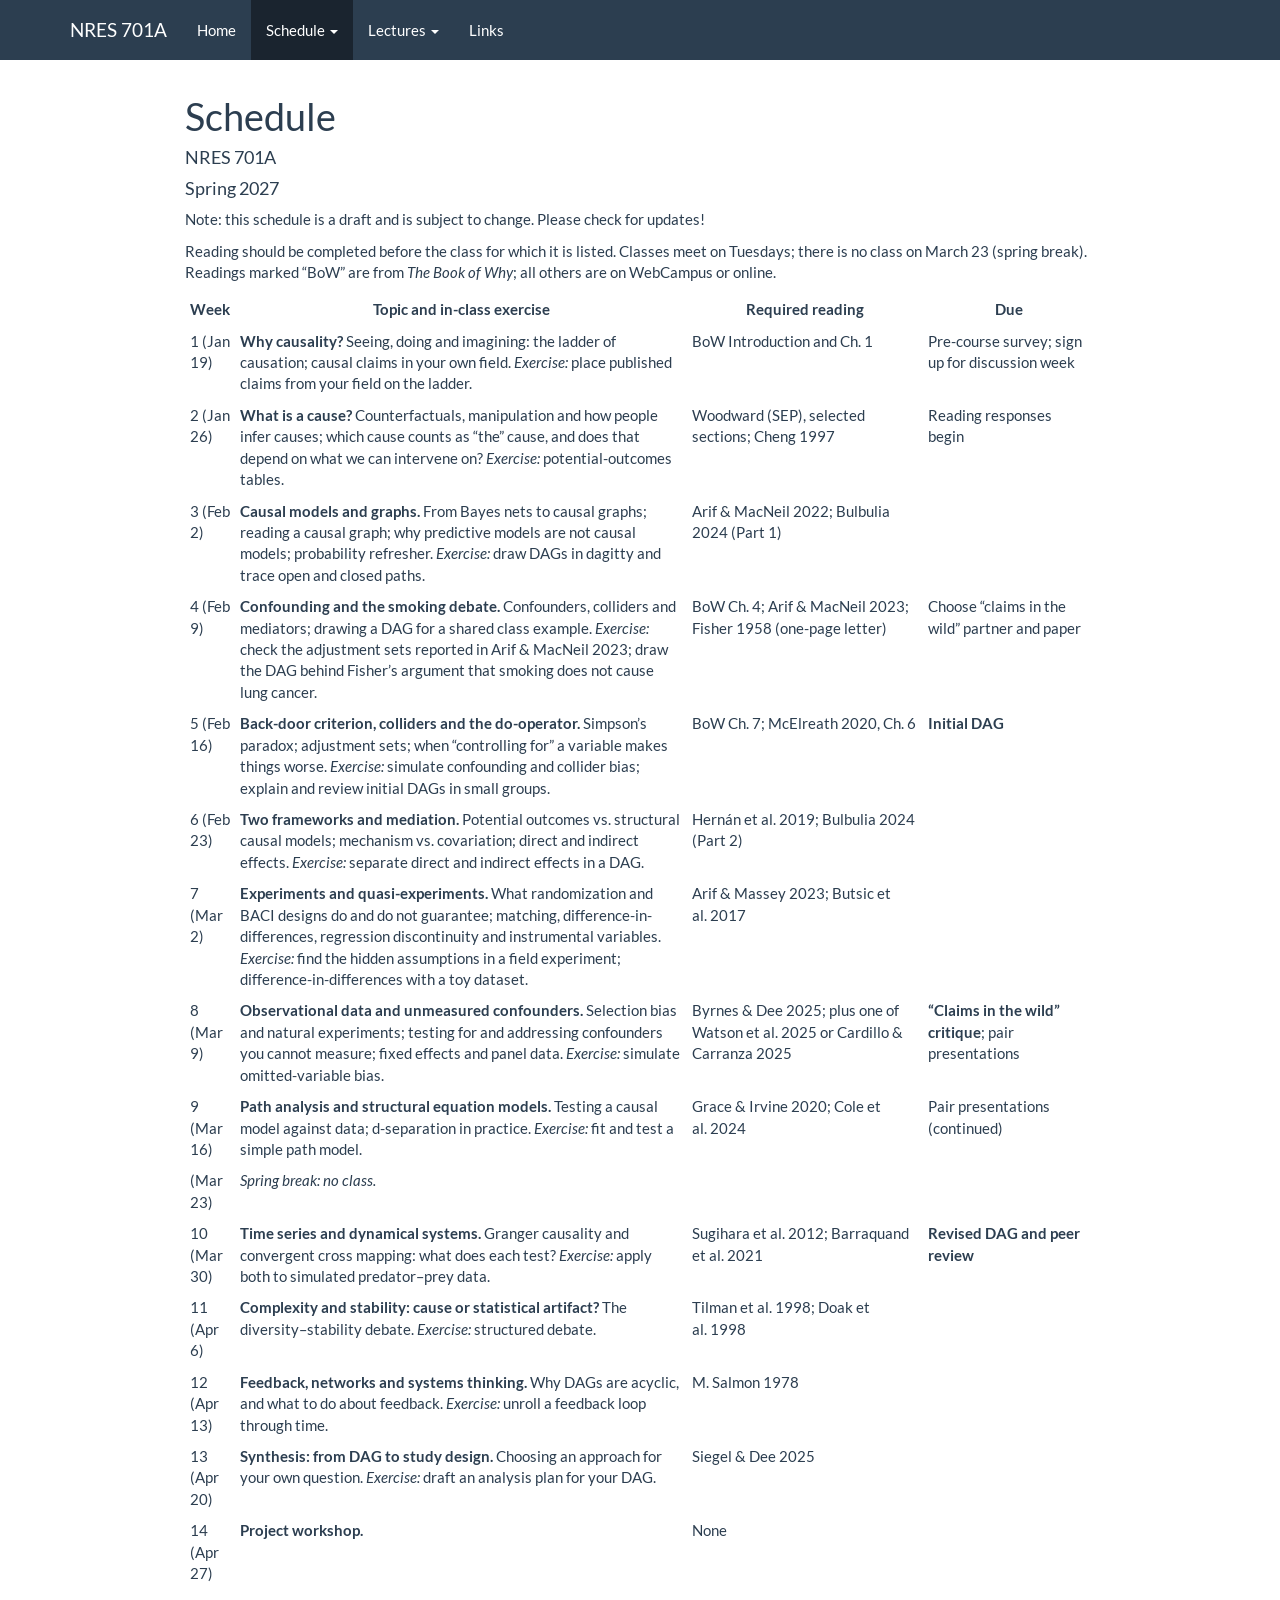
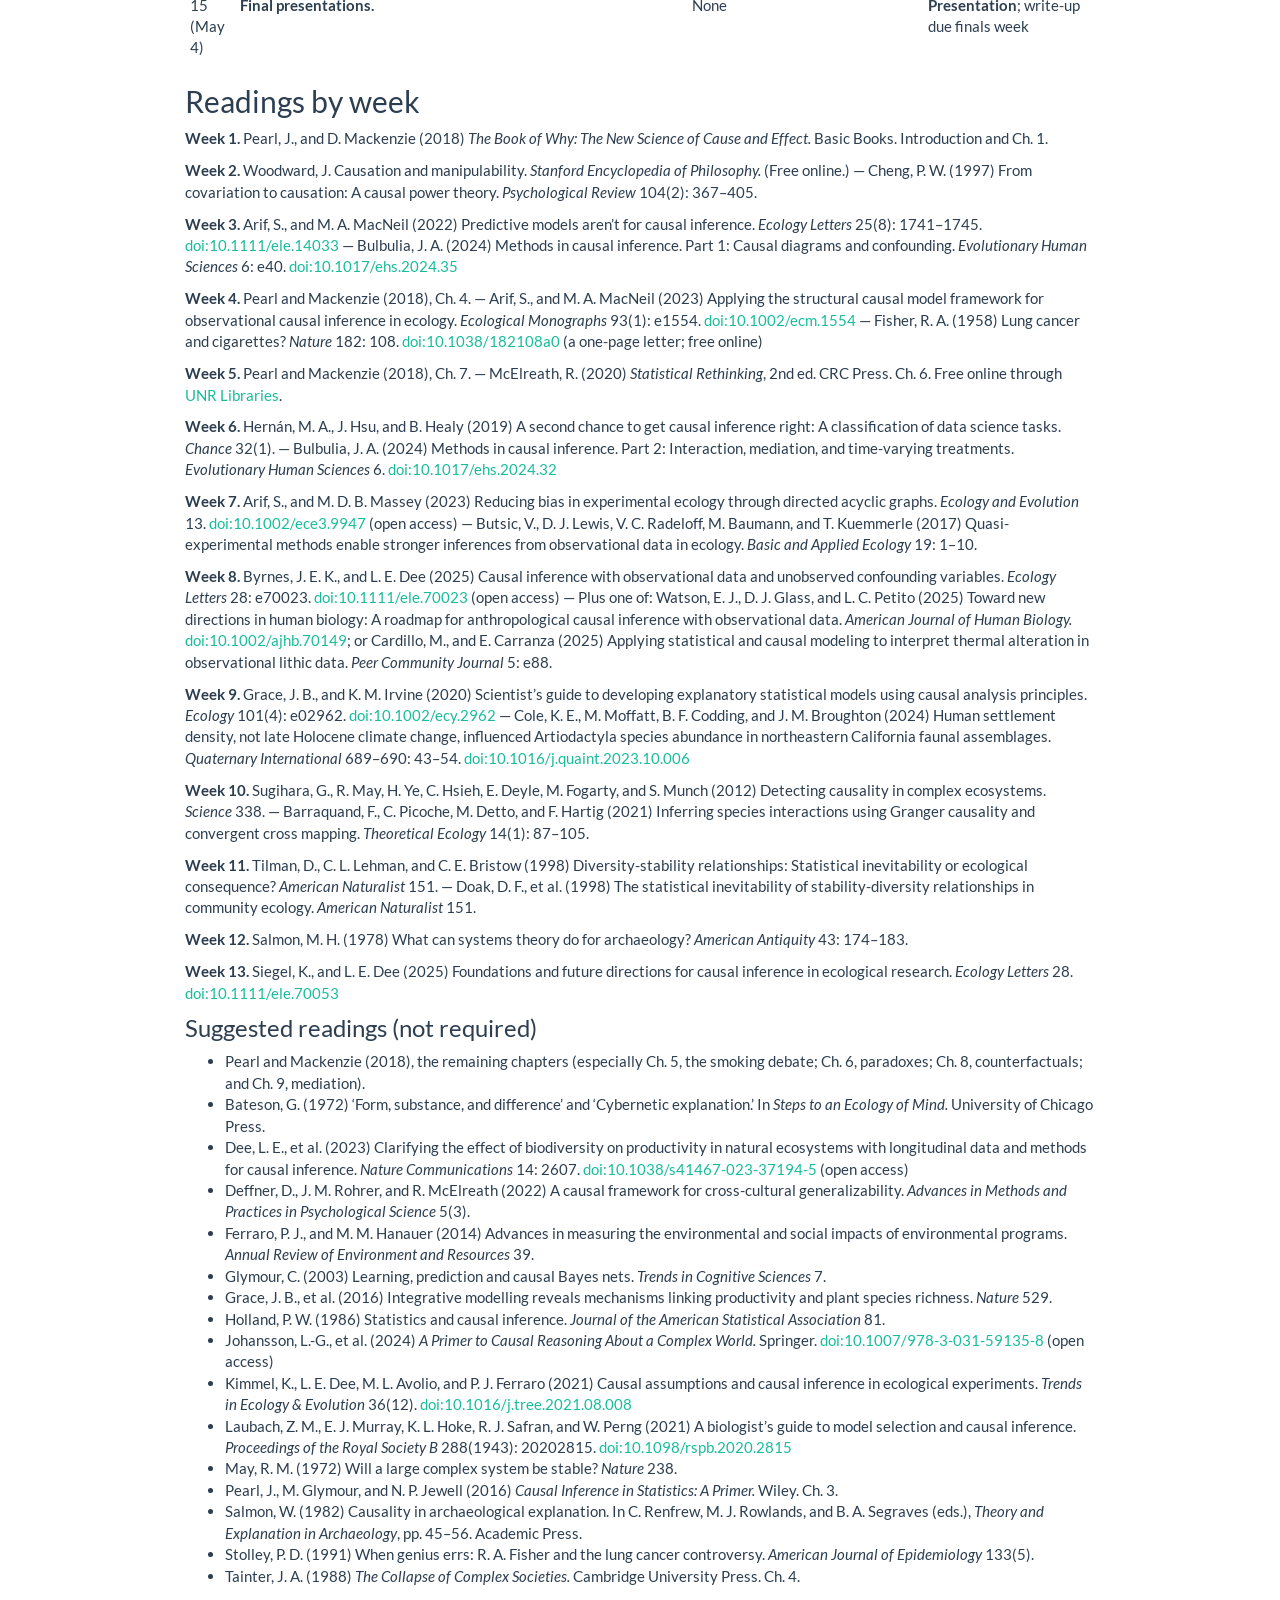
==== commit 4db9f261: "Confirm Tuesday meeting time and add dated schedule Meeting time is no longer tentative. The schedul" ====
--- a/docs/schedule.html
+++ b/docs/schedule.html
@@ -336,9 +336,9 @@
 <p>Note: this schedule is a draft and is subject to change. Please check
 for updates!</p>
 <p>Reading should be completed before the class for which it is listed.
-Spring break and university holidays are not shown; dates will be added
-once the meeting time is set. Readings marked “BoW” are from <em>The
-Book of Why</em>; all others are on WebCampus or online.</p>
+Classes meet on Tuesdays; there is no class on March 23 (spring break).
+Readings marked “BoW” are from <em>The Book of Why</em>; all others are
+on WebCampus or online.</p>
 <table>
 <colgroup>
 <col width="3%" />
@@ -356,7 +356,7 @@
 </thead>
 <tbody>
 <tr class="odd">
-<td>1</td>
+<td>1 (Jan 19)</td>
 <td><strong>Why causality?</strong> Seeing, doing and imagining: the
 ladder of causation; causal claims in your own field. <em>Exercise:</em>
 place published claims from your field on the ladder.</td>
@@ -364,7 +364,7 @@
 <td>Pre-course survey; sign up for discussion week</td>
 </tr>
 <tr class="even">
-<td>2</td>
+<td>2 (Jan 26)</td>
 <td><strong>What is a cause?</strong> Counterfactuals, manipulation and
 how people infer causes; which cause counts as “the” cause, and does
 that depend on what we can intervene on? <em>Exercise:</em>
@@ -373,7 +373,7 @@
 <td>Reading responses begin</td>
 </tr>
 <tr class="odd">
-<td>3</td>
+<td>3 (Feb 2)</td>
 <td><strong>Causal models and graphs.</strong> From Bayes nets to causal
 graphs; reading a causal graph; why predictive models are not causal
 models; probability refresher. <em>Exercise:</em> draw DAGs in dagitty
@@ -382,7 +382,7 @@
 <td></td>
 </tr>
 <tr class="even">
-<td>4</td>
+<td>4 (Feb 9)</td>
 <td><strong>Confounding and the smoking debate.</strong> Confounders,
 colliders and mediators; drawing a DAG for a shared class example.
 <em>Exercise:</em> check the adjustment sets reported in Arif &amp;
@@ -393,7 +393,7 @@
 <td>Choose “claims in the wild” partner and paper</td>
 </tr>
 <tr class="odd">
-<td>5</td>
+<td>5 (Feb 16)</td>
 <td><strong>Back-door criterion, colliders and the do-operator.</strong>
 Simpson’s paradox; adjustment sets; when “controlling for” a variable
 makes things worse. <em>Exercise:</em> simulate confounding and collider
@@ -402,7 +402,7 @@
 <td><strong>Initial DAG</strong></td>
 </tr>
 <tr class="even">
-<td>6</td>
+<td>6 (Feb 23)</td>
 <td><strong>Two frameworks and mediation.</strong> Potential outcomes
 vs. structural causal models; mechanism vs. covariation; direct and
 indirect effects. <em>Exercise:</em> separate direct and indirect
@@ -411,7 +411,7 @@
 <td></td>
 </tr>
 <tr class="odd">
-<td>7</td>
+<td>7 (Mar 2)</td>
 <td><strong>Experiments and quasi-experiments.</strong> What
 randomization and BACI designs do and do not guarantee; matching,
 difference-in-differences, regression discontinuity and instrumental
@@ -421,7 +421,7 @@
 <td></td>
 </tr>
 <tr class="even">
-<td>8</td>
+<td>8 (Mar 9)</td>
 <td><strong>Observational data and unmeasured confounders.</strong>
 Selection bias and natural experiments; testing for and addressing
 confounders you cannot measure; fixed effects and panel data.
@@ -432,7 +432,7 @@
 presentations</td>
 </tr>
 <tr class="odd">
-<td>9</td>
+<td>9 (Mar 16)</td>
 <td><strong>Path analysis and structural equation models.</strong>
 Testing a causal model against data; d-separation in practice.
 <em>Exercise:</em> fit and test a simple path model.</td>
@@ -440,45 +440,51 @@
 <td>Pair presentations (continued)</td>
 </tr>
 <tr class="even">
-<td>10</td>
+<td>(Mar 23)</td>
+<td><em>Spring break: no class.</em></td>
+<td></td>
+<td></td>
+</tr>
+<tr class="odd">
+<td>10 (Mar 30)</td>
 <td><strong>Time series and dynamical systems.</strong> Granger
 causality and convergent cross mapping: what does each test?
 <em>Exercise:</em> apply both to simulated predator–prey data.</td>
 <td>Sugihara et al. 2012; Barraquand et al. 2021</td>
 <td><strong>Revised DAG and peer review</strong></td>
 </tr>
-<tr class="odd">
-<td>11</td>
+<tr class="even">
+<td>11 (Apr 6)</td>
 <td><strong>Complexity and stability: cause or statistical
 artifact?</strong> The diversity–stability debate. <em>Exercise:</em>
 structured debate.</td>
 <td>Tilman et al. 1998; Doak et al. 1998</td>
 <td></td>
 </tr>
-<tr class="even">
-<td>12</td>
+<tr class="odd">
+<td>12 (Apr 13)</td>
 <td><strong>Feedback, networks and systems thinking.</strong> Why DAGs
 are acyclic, and what to do about feedback. <em>Exercise:</em> unroll a
 feedback loop through time.</td>
 <td>M. Salmon 1978</td>
 <td></td>
 </tr>
-<tr class="odd">
-<td>13</td>
+<tr class="even">
+<td>13 (Apr 20)</td>
 <td><strong>Synthesis: from DAG to study design.</strong> Choosing an
 approach for your own question. <em>Exercise:</em> draft an analysis
 plan for your DAG.</td>
 <td>Siegel &amp; Dee 2025</td>
 <td></td>
 </tr>
-<tr class="even">
-<td>14</td>
+<tr class="odd">
+<td>14 (Apr 27)</td>
 <td><strong>Project workshop.</strong></td>
 <td>None</td>
 <td></td>
 </tr>
-<tr class="odd">
-<td>15</td>
+<tr class="even">
+<td>15 (May 4)</td>
 <td><strong>Final presentations.</strong></td>
 <td>None</td>
 <td><strong>Presentation</strong>; write-up due finals week</td>
@@ -572,56 +578,56 @@
 <div id="suggested-readings-not-required" class="section level3">
 <h3>Suggested readings (not required)</h3>
 <ul>
-<li><p>Pearl and Mackenzie (2018), the remaining chapters (especially
-Ch. 5, the smoking debate; Ch. 6, paradoxes; Ch. 8, counterfactuals; and
-Ch. 9, mediation).</p></li>
-<li><p>Bateson, G. (1972) ‘Form, substance, and difference’ and
-‘Cybernetic explanation.’ In <em>Steps to an Ecology of Mind.</em>
-University of Chicago Press.</p></li>
-<li><p>Dee, L. E., et al. (2023) Clarifying the effect of biodiversity
-on productivity in natural ecosystems with longitudinal data and methods
+<li>Pearl and Mackenzie (2018), the remaining chapters (especially Ch.
+5, the smoking debate; Ch. 6, paradoxes; Ch. 8, counterfactuals; and Ch.
+9, mediation).</li>
+<li>Bateson, G. (1972) ‘Form, substance, and difference’ and ‘Cybernetic
+explanation.’ In <em>Steps to an Ecology of Mind.</em> University of
+Chicago Press.</li>
+<li>Dee, L. E., et al. (2023) Clarifying the effect of biodiversity on
+productivity in natural ecosystems with longitudinal data and methods
 for causal inference. <em>Nature Communications</em> 14: 2607. <a
 href="doi:10.1038/s41467-023-37194-5"
-class="uri">doi:10.1038/s41467-023-37194-5</a> (open access)</p></li>
-<li><p>Deffner, D., J. M. Rohrer, and R. McElreath (2022) A causal
+class="uri">doi:10.1038/s41467-023-37194-5</a> (open access)</li>
+<li>Deffner, D., J. M. Rohrer, and R. McElreath (2022) A causal
 framework for cross-cultural generalizability. <em>Advances in Methods
-and Practices in Psychological Science</em> 5(3).</p></li>
-<li><p>Ferraro, P. J., and M. M. Hanauer (2014) Advances in measuring
-the environmental and social impacts of environmental programs.
-<em>Annual Review of Environment and Resources</em> 39.</p></li>
-<li><p>Glymour, C. (2003) Learning, prediction and causal Bayes nets.
-<em>Trends in Cognitive Sciences</em> 7.</p></li>
-<li><p>Grace, J. B., et al. (2016) Integrative modelling reveals
-mechanisms linking productivity and plant species richness.
-<em>Nature</em> 529.</p></li>
-<li><p>Holland, P. W. (1986) Statistics and causal inference.
-<em>Journal of the American Statistical Association</em> 81.</p></li>
-<li><p>Johansson, L.-G., et al. (2024) <em>A Primer to Causal Reasoning
+and Practices in Psychological Science</em> 5(3).</li>
+<li>Ferraro, P. J., and M. M. Hanauer (2014) Advances in measuring the
+environmental and social impacts of environmental programs. <em>Annual
+Review of Environment and Resources</em> 39.</li>
+<li>Glymour, C. (2003) Learning, prediction and causal Bayes nets.
+<em>Trends in Cognitive Sciences</em> 7.</li>
+<li>Grace, J. B., et al. (2016) Integrative modelling reveals mechanisms
+linking productivity and plant species richness. <em>Nature</em>
+529.</li>
+<li>Holland, P. W. (1986) Statistics and causal inference. <em>Journal
+of the American Statistical Association</em> 81.</li>
+<li>Johansson, L.-G., et al. (2024) <em>A Primer to Causal Reasoning
 About a Complex World.</em> Springer. <a
 href="doi:10.1007/978-3-031-59135-8"
-class="uri">doi:10.1007/978-3-031-59135-8</a> (open access)</p></li>
-<li><p>Kimmel, K., L. E. Dee, M. L. Avolio, and P. J. Ferraro (2021)
-Causal assumptions and causal inference in ecological experiments.
-<em>Trends in Ecology &amp; Evolution</em> 36(12). <a
+class="uri">doi:10.1007/978-3-031-59135-8</a> (open access)</li>
+<li>Kimmel, K., L. E. Dee, M. L. Avolio, and P. J. Ferraro (2021) Causal
+assumptions and causal inference in ecological experiments. <em>Trends
+in Ecology &amp; Evolution</em> 36(12). <a
 href="doi:10.1016/j.tree.2021.08.008"
-class="uri">doi:10.1016/j.tree.2021.08.008</a></p></li>
-<li><p>Laubach, Z. M., E. J. Murray, K. L. Hoke, R. J. Safran, and W.
-Perng (2021) A biologist’s guide to model selection and causal
-inference. <em>Proceedings of the Royal Society B</em> 288(1943):
-20202815. <a href="doi:10.1098/rspb.2020.2815"
-class="uri">doi:10.1098/rspb.2020.2815</a></p></li>
-<li><p>May, R. M. (1972) Will a large complex system be stable?
-<em>Nature</em> 238.</p></li>
-<li><p>Pearl, J., M. Glymour, and N. P. Jewell (2016) <em>Causal
-Inference in Statistics: A Primer.</em> Wiley. Ch. 3.</p></li>
-<li><p>Salmon, W. (1982) Causality in archaeological explanation. In C.
+class="uri">doi:10.1016/j.tree.2021.08.008</a></li>
+<li>Laubach, Z. M., E. J. Murray, K. L. Hoke, R. J. Safran, and W. Perng
+(2021) A biologist’s guide to model selection and causal inference.
+<em>Proceedings of the Royal Society B</em> 288(1943): 20202815. <a
+href="doi:10.1098/rspb.2020.2815"
+class="uri">doi:10.1098/rspb.2020.2815</a></li>
+<li>May, R. M. (1972) Will a large complex system be stable?
+<em>Nature</em> 238.</li>
+<li>Pearl, J., M. Glymour, and N. P. Jewell (2016) <em>Causal Inference
+in Statistics: A Primer.</em> Wiley. Ch. 3.</li>
+<li>Salmon, W. (1982) Causality in archaeological explanation. In C.
 Renfrew, M. J. Rowlands, and B. A. Segraves (eds.), <em>Theory and
-Explanation in Archaeology</em>, pp. 45–56. Academic Press.</p></li>
-<li><p>Stolley, P. D. (1991) When genius errs: R. A. Fisher and the lung
+Explanation in Archaeology</em>, pp. 45–56. Academic Press.</li>
+<li>Stolley, P. D. (1991) When genius errs: R. A. Fisher and the lung
 cancer controversy. <em>American Journal of Epidemiology</em>
-133(5).</p></li>
-<li><p>Tainter, J. A. (1988) <em>The Collapse of Complex Societies.</em>
-Cambridge University Press. Ch. 4.</p></li>
+133(5).</li>
+<li>Tainter, J. A. (1988) <em>The Collapse of Complex Societies.</em>
+Cambridge University Press. Ch. 4.</li>
 </ul>
 </div>
 </div>
